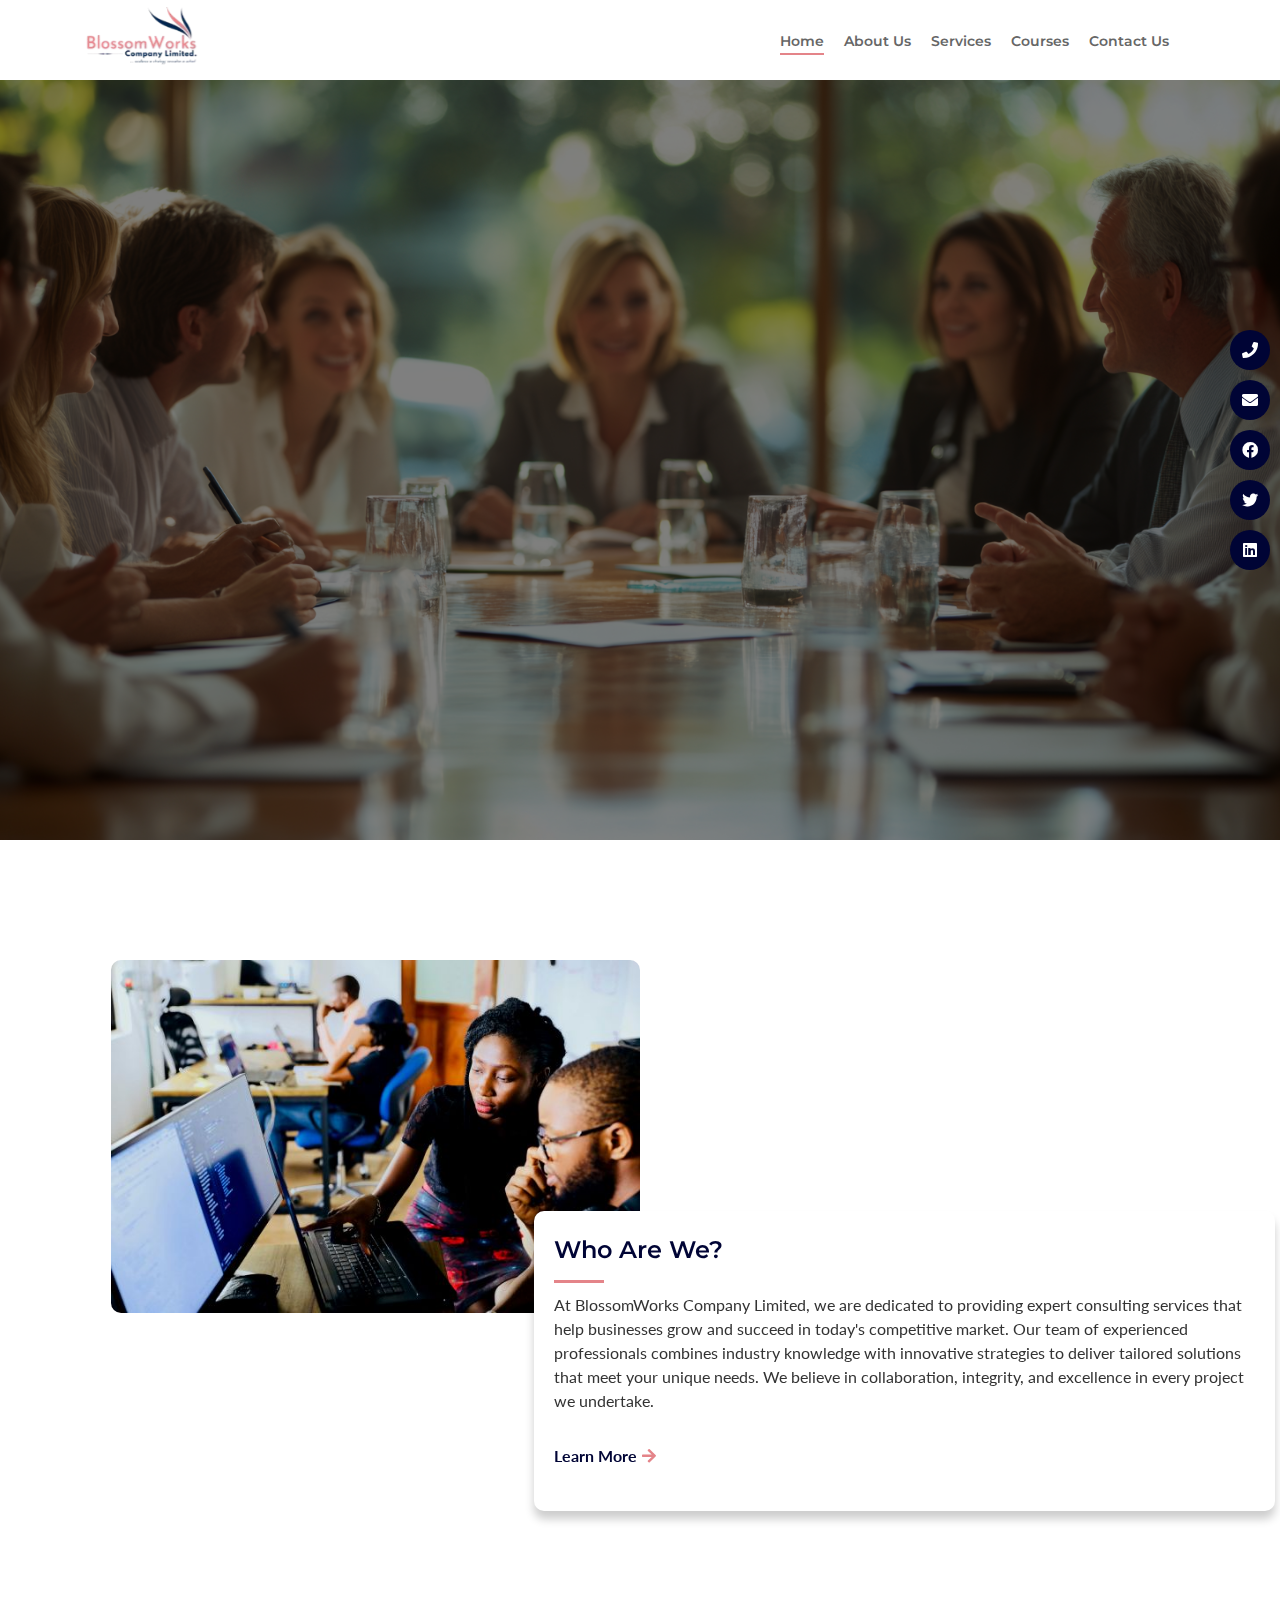
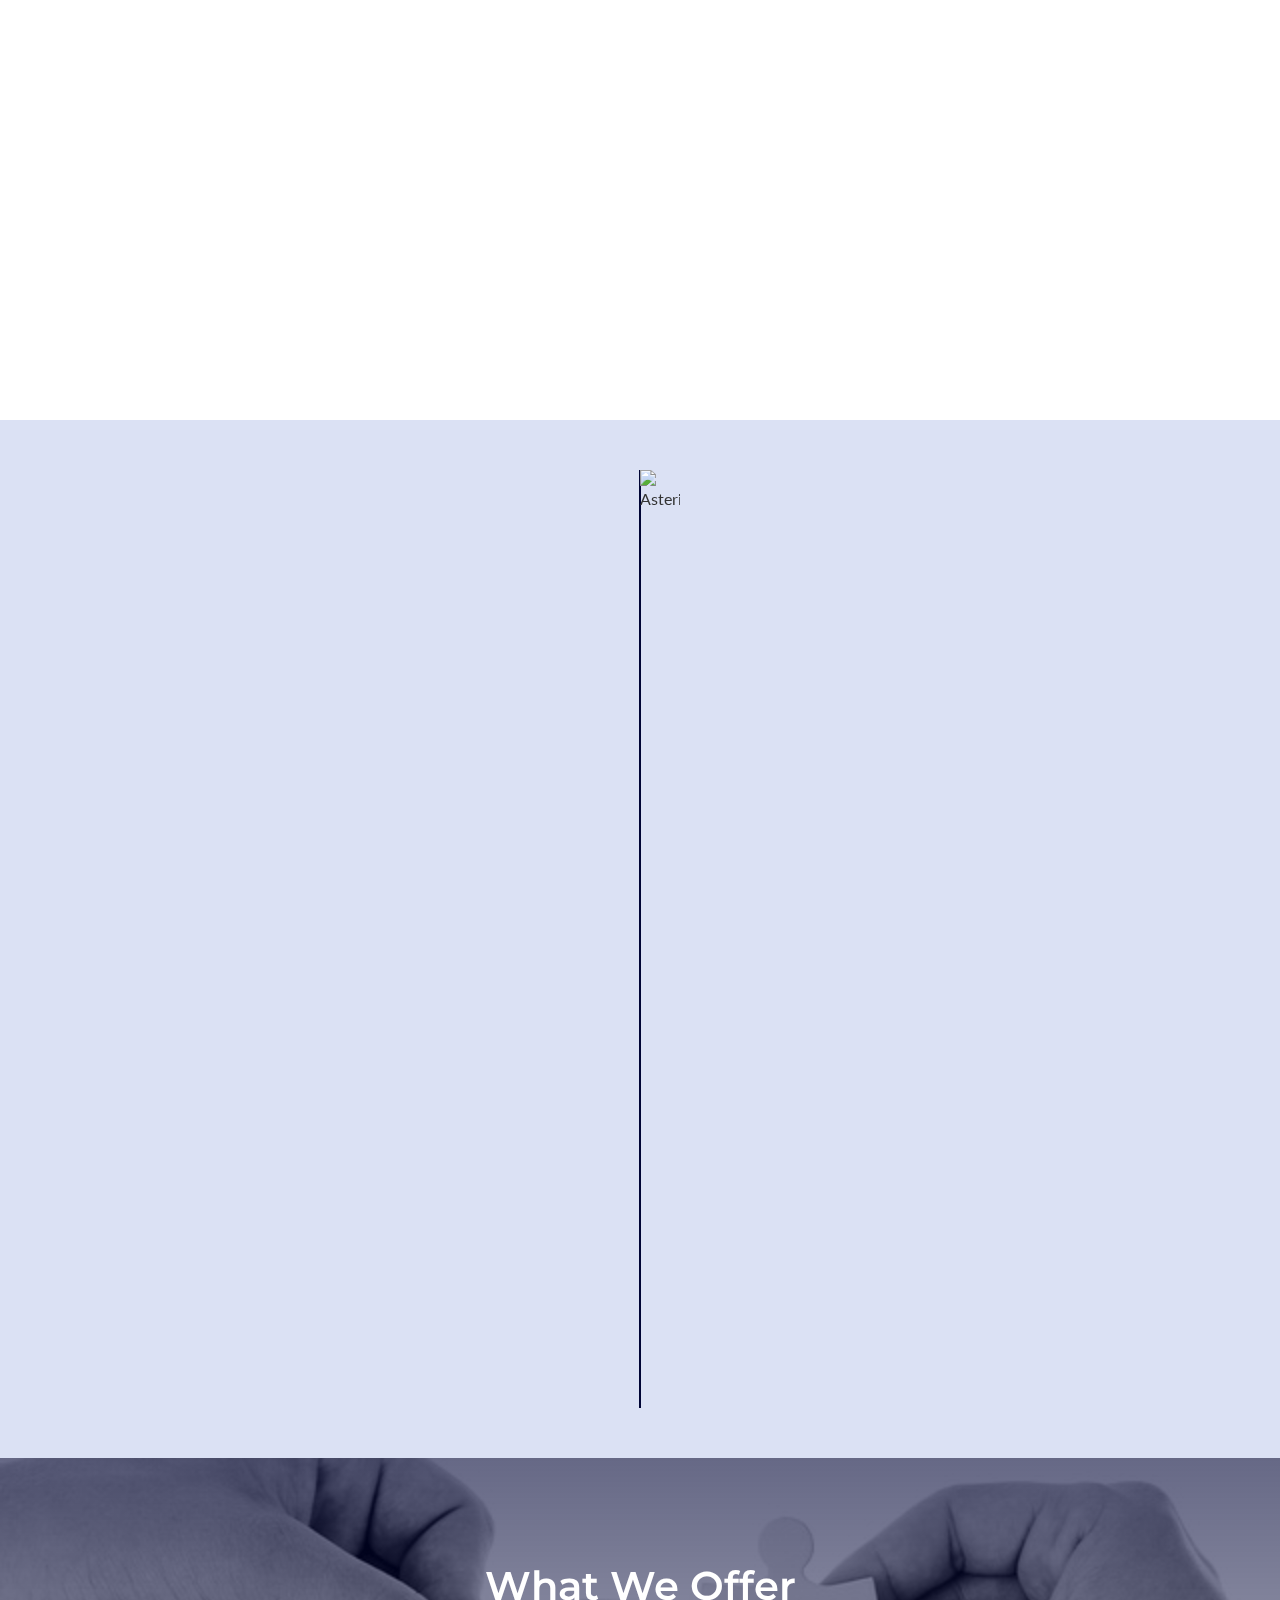
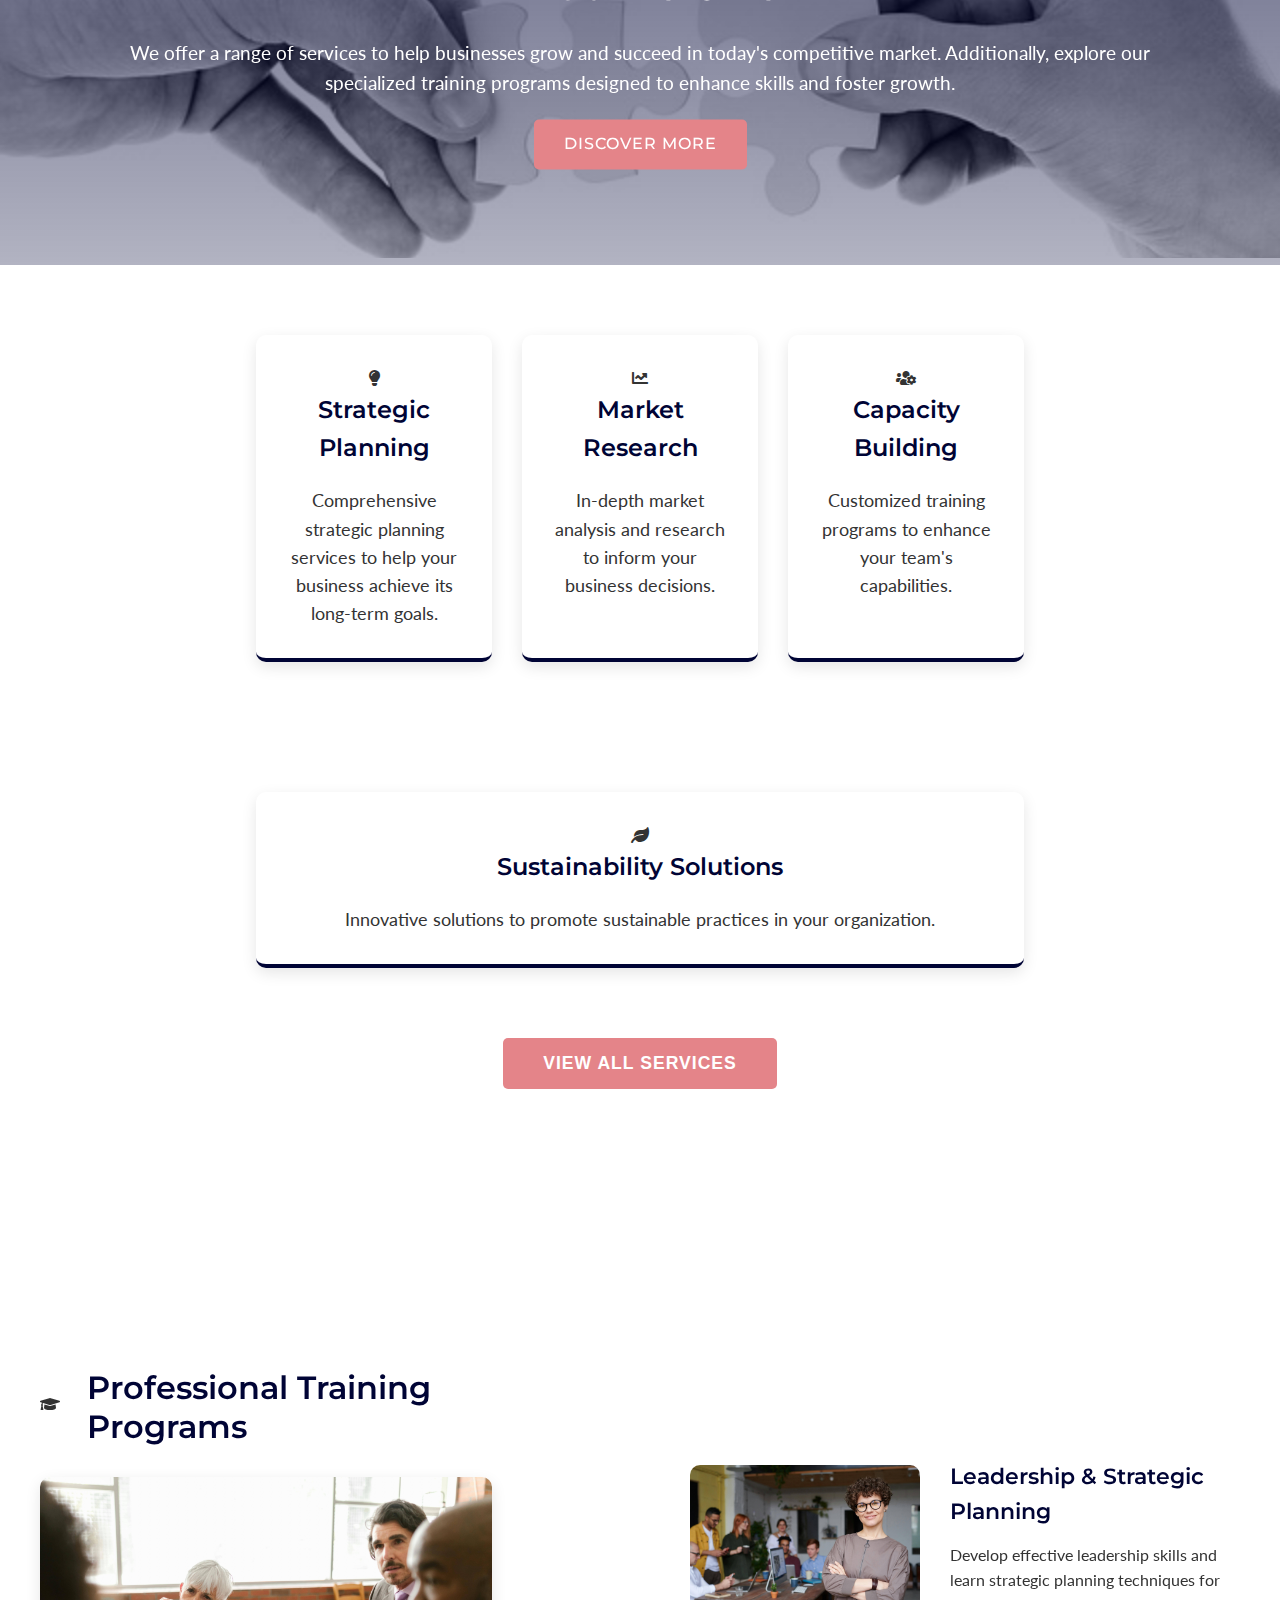
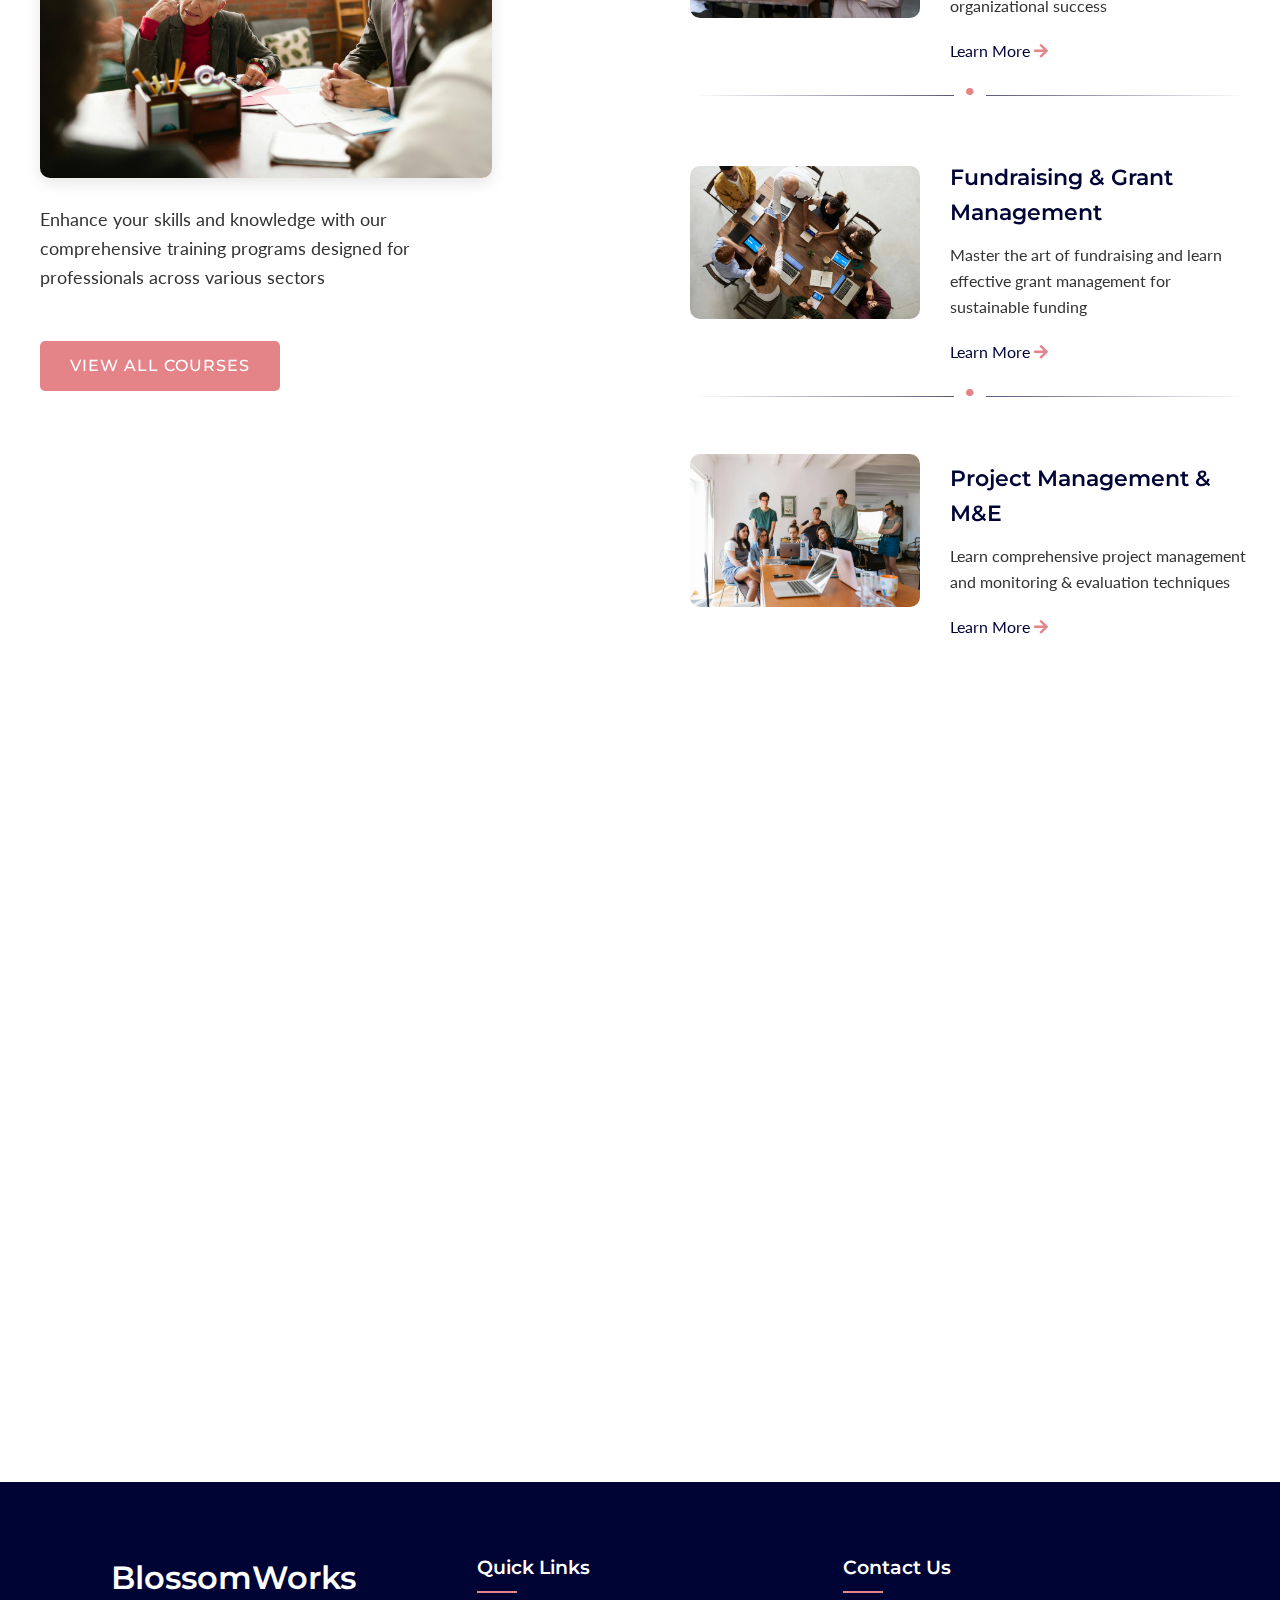
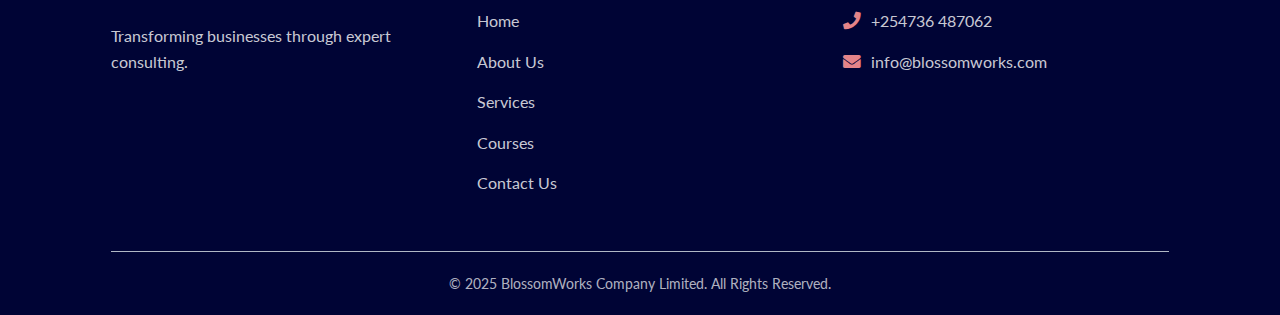
==== index.html @ 7f0e2976 "added favicon" ====
<!DOCTYPE html>
<html lang="en">
<head>
    <meta charset="UTF-8">
    <meta name="viewport" content="width=device-width, initial-scale=1.0">
    <title>BlossomWorks Company Limited - Professional Consulting Services</title>
    <meta name="description" content="BlossomWorks offers expert consulting services to help businesses grow and succeed in today's competitive market.">
    
    <link rel="icon" type="image/png" href="images/favicon.png">

    <!-- Fonts -->
    <link href="https://fonts.googleapis.com/css2?family=Montserrat:wght@300;400;500;600;700&family=Lato:wght@300;400;700&display=swap" rel="stylesheet">
    
    <!-- AOS Animation Library -->
    <link href="https://unpkg.com/aos@2.3.1/dist/aos.css" rel="stylesheet">
    
    <!-- Custom CSS -->
    <link rel="stylesheet" href="css/style.css">
    <link rel="stylesheet" href="css/responsive.css">
    <link rel="stylesheet" href="https://cdnjs.cloudflare.com/ajax/libs/font-awesome/5.15.4/css/all.min.css">
</head>
<body>
    

    <!-- Add this after the top contact bar -->
    <div class="floating-contacts" id="floatingContacts">
        <a href="tel:+254736487062"><i class="fas fa-phone"></i></a>
        <a href="mailto:info@blossomworks.com"><i class="fas fa-envelope"></i></a>
        <a href="#"><i class="fab fa-facebook"></i></a>
        <a href="#"><i class="fab fa-twitter"></i></a>
        <a href="#"><i class="fab fa-linkedin"></i></a>
    </div>

    <!-- Navigation -->
    <nav class="navbar">
        <div class="container">
            <div class="logo">
                <a href="index.html">
                    <img src="blossomworks.png" alt="BlossomWorks Logo">
                </a>
            </div>
            <div class="nav-links" id="navLinks">
                <ul>
                    <li><a href="index.html" class="active">Home</a></li>
                    <li><a href="about.html">About Us</a></li>
                    <li><a href="services.html">Services</a></li>
                    <li><a href="courses.html">Courses</a></li>
                    <li><a href="contact.html">Contact Us</a></li>
                </ul>
                <!-- Mobile Social Links and Contact Info -->
                <div class="mobile-social-links">
                    <h3>Connect With Us</h3>
                    <div class="social-icons">
                        <a href="#"><i class="fab fa-facebook"></i></a>
                        <a href="#"><i class="fab fa-twitter"></i></a>
                        <a href="#"><i class="fab fa-linkedin"></i></a>
                        <a href="tel:+254710358755"><i class="fas fa-phone"></i></a>
                        <a href="mailto:info@blossomworks.com"><i class="fas fa-envelope"></i></a>
                    </div>
                </div>
            </div>
            <div class="hamburger" id="hamburger">
                <div class="bar"></div>
                <div class="bar"></div>
                <div class="bar"></div>
            </div>
        </div>
    </nav>

    <!-- Hero Carousel Section -->
    <section class="hero-carousel">
        <div class="carousel-container">
            <div class="carousel-slide active">
                <div class="slide-content">
                    <h1>Excellence in strategy, Innovation in action!</h1>
                    <p>Doing it right from the word go</p>
                </div>
            </div>
            <div class="carousel-slide">
                <div class="slide-content">
                    <h1>Strategic Planning & Market Research</h1>
                    <p>Comprehensive solutions for your business growth</p>
                </div>
            </div>
            <div class="carousel-slide">
                <div class="slide-content">
                    <h1>Capacity Building & Training</h1>
                    <p>Empowering your team for success</p>
                </div>
            </div>
            <div class="carousel-navigation">
                <button class="prev-btn"><i class="fas fa-chevron-left"></i></button>
                <button class="next-btn"><i class="fas fa-chevron-right"></i></button>
            </div>
        </div>
    </section>

    <section class="about-section">
        <div class="container">
            <div class="about-content">
                <div class="about-image">
                    <img src="/images/aboutus.jpg" alt="About Us">
                </div>
                <div class="about-text">
                    <h2>Who Are We?</h2>
                    <p>
                        At BlossomWorks Company Limited, we are dedicated to providing expert consulting services that help businesses grow and succeed in today's competitive market. Our team of experienced professionals combines industry knowledge with innovative strategies to deliver tailored solutions that meet your unique needs. We believe in collaboration, integrity, and excellence in every project we undertake.
                    </p>
                    <a href="about.html" class="learn-more">Learn More <i class="fas fa-arrow-right"></i></a>
                </div>
            </div>
        </div>
    </section>

    <!-- Mission Statement Section -->
    <section class="mission-statement" data-aos="fade-up">
        <div class="container">
            <div class="statement-content">
                <h2>Our Approach</h2>
                <p>At BlossomWorks Company Limited, we prioritize collaboration, creativity, and excellence in every project. Our team of experts combines industry knowledge with cutting-edge methodologies to deliver strategic and actionable insights. We are committed to upholding the highest standards of professionalism, integrity, and ethical conduct in all our endeavors.</p>
            </div>
        </div>
    </section>

    <!-- Our Approach Section -->
    <section class="approach-section">
        <div class="approach-container">
            <img class="asterisk" src="https://cdn.prod.website-files.com/62d19f82a58657afab15127b/6328d7ccd0dc1724bfb4c5b7_Group%202637.png" alt="Asterisk">
            
            <div class="approach-content">
                <div class="approach-card left" data-aos="fade-up" data-aos-delay="100">
                    <div class="card-icon">
                        <i class="fas fa-lightbulb"></i>
                    </div>
                    <h3>Discover</h3>
                    <p>We begin by understanding your unique challenges and objectives through in-depth analysis.</p>
                </div>
                <div class="line"></div>
                <div class="approach-card right" data-aos="fade-up" data-aos-delay="200">
                    <div class="card-icon">
                        <i class="fas fa-chart-line"></i>
                    </div>
                    <h3>Strategize</h3>
                    <p>Our experts develop customized strategies aligned with your business goals and market position.</p>
                </div>
                <div class="line"></div>
                <div class="approach-card left" data-aos="fade-up" data-aos-delay="300">
                    <div class="card-icon">
                        <i class="fas fa-cogs"></i>
                    </div>
                    <h3>Implement</h3>
                    <p>We work alongside your team to execute solutions with precision and attention to detail.</p>
                </div>
                <div class="line"></div>
                <div class="approach-card right" data-aos="fade-up" data-aos-delay="400">
                    <div class="card-icon">
                        <i class="fas fa-chart-pie"></i>
                    </div>
                    <h3>Measure</h3>
                    <p>Continuous evaluation ensures optimal results and allows for strategic adjustments.</p>
                </div>
            </div>
        </div>
    </section>
    

    
    <!-- Services Section -->
    <section class="services-section">
        <div class="services-hero">
            <img src="/images/services.jpg" alt="Our Services" class="services-bg">
            <div class="services-overlay"></div>
            <div class="container">
                <h2>What We Offer</h2>
                <p>We offer a range of services to help businesses grow and succeed in today's competitive market. Additionally, explore our specialized training programs designed to enhance skills and foster growth.</p>
                <a href="services.html" class="btn btn-primary">Discover More</a>
            </div>
        </div>
        <div class="services-container">
            <div class="services-cards">
                <div class="service-card">
                    <i class="fas fa-lightbulb service-icon-home"></i>
                    <h3>Strategic Planning</h3>
                    <p>Comprehensive strategic planning services to help your business achieve its long-term goals.</p>
                </div>

                <div class="service-card">
                    <i class="fas fa-chart-line service-icon-home"></i>
                    <h3>Market Research</h3>
                    <p>In-depth market analysis and research to inform your business decisions.</p>
                </div>

                <div class="service-card">
                    <i class="fas fa-users-cog service-icon-home"></i>
                    <h3>Capacity Building</h3>
                    <p>Customized training programs to enhance your team's capabilities.</p>
                </div>

                <div class="service-card">
                    <i class="fas fa-leaf service-icon-home"></i>
                    <h3>Sustainability Solutions</h3>
                    <p>Innovative solutions to promote sustainable practices in your organization.</p>
                </div>
            </div>
            <div class="text-center">
                <a href="services.html"><button>View All Services</button></a>
            </div>
        </div>
    </section>

    <!-- Professional Training Programs Section -->
    <section class="training-programs-section">
        <div class="training-programs-grid">
            <div class="training-programs-content">
                <div class="training-programs-text">
                    <div class="header-with-icon">
                        <i class="fas fa-graduation-cap section-icon"></i>
                        <h2>Professional Training Programs</h2>
                    </div>
                    <img src="/images/programs.jpg" alt="Professional Training Programs">
                    <p>Enhance your skills and knowledge with our comprehensive training programs designed for professionals across various sectors</p>
                    <a href="courses.html" class="btn btn-primary">View All Courses</a>
                </div>
                <div class="training-programs-cards">
                    <div class="training-programs-card">
                        <img src="images/leadership.jpg" alt="Leadership & Strategic Planning">
                        <div class="training-programs-text-content">
                            <h3>Leadership & Strategic Planning</h3>
                            <p>Develop effective leadership skills and learn strategic planning techniques for organizational success</p>
                            <a href="courses.html#leadership">Learn More <i class="fas fa-arrow-right"></i></a>
                        </div>
                    </div>
                    <div class="training-programs-card">
                        <img src="images/fundraising.jpg" alt="Fundraising & Grant Management">
                        <div class="training-programs-text-content">
                        <h3>Fundraising & Grant Management</h3>
                        <p>Master the art of fundraising and learn effective grant management for sustainable funding</p>
                        <a href="courses.html#business">Learn More <i class="fas fa-arrow-right"></i></a>
                        </div>      
                    </div>
                    <div class="training-programs-card">
                        <img src="images/project.jpg" alt="Project Management & M&E">
                        <div class="training-programs-text-content">
                        <h3>Project Management & M&E</h3>
                        <p>Learn comprehensive project management and monitoring & evaluation techniques</p>
                        <a href="courses.html#business">Learn More <i class="fas fa-arrow-right"></i></a>
                        </div>
                    </div>
                </div>
            </div>
        </div>
    </section>

    <!-- Clientele Section -->
    <section class="clientele" data-aos="fade-up">
        <div class="container">
            <div class="section-header">
                <div class="header-with-icon">
                    <i class="fas fa-heart section-icon"></i>
                    <h2>Our Clientele</h2>
                </div>
                <p>Our diverse clientele includes businesses, government agencies, nonprofit organizations, startups, and international partners across sectors such as technology, finance, healthcare, education, and environmental sustainability. We have a proven track record of delivering results and driving positive change for our clients.</p>
            </div>
        </div>
    </section>

    <!-- CTA Section -->
    <section class="cta" data-aos="fade-up">
        <div class="container">
            <h2>Ready to Transform Your Business?</h2>
            <p>Schedule a consultation with our experts today.</p>
            <a href="contact.html" class="btn btn-primary">Contact Us</a>
        </div>
    </section>

    <!-- Footer -->
    <footer>
        <div class="container">
            <div class="footer-content">
                <div class="footer-logo">
                    <h2>BlossomWorks</h2>
                    <p>Transforming businesses through expert consulting.</p>
                </div>
                <div class="footer-links">
                    <h3>Quick Links</h3>
                    <ul>
                        <li><a href="index.html">Home</a></li>
                        <li><a href="about.html">About Us</a></li>
                        <li><a href="services.html">Services</a></li>
                        <li><a href="courses.html">Courses</a></li>
                        <li><a href="contact.html">Contact Us</a></li>
                    </ul>
                </div>
                <div class="footer-contact">
                    <h3>Contact Us</h3>
                   
                    <p><i class="fas fa-phone"></i> +254736 487062</p>
                    <p><i class="fas fa-envelope"></i> info@blossomworks.com</p>
                </div>
            </div>
            <div class="footer-bottom">
                <p>&copy; 2025 BlossomWorks Company Limited. All Rights Reserved.</p>
            </div>
        </div>
    </footer>

    <!-- Back to Top Button -->
    <button id="backToTop" class="back-to-top">
        <i class="fas fa-arrow-up"></i>
    </button>

    <!-- Font Awesome for icons -->
    <script src="https://kit.fontawesome.com/a076d05399.js" crossorigin="anonymous"></script>
    
    <!-- AOS Animation Library -->
    <script src="https://unpkg.com/aos@2.3.1/dist/aos.js"></script>
    
    <!-- React and ReactDOM (development versions) -->
    <script src="https://unpkg.com/react@17/umd/react.development.js" crossorigin></script>
    <script src="https://unpkg.com/react-dom@17/umd/react-dom.development.js" crossorigin></script>
    
    <!-- Custom JS -->
    <script src="js/main.js"></script>
</body>
</html>
---- css/style.css ----
/* Base Styles and Variables */
@import "tailwindcss";

:root {
    --primary-color: #e48489; /* Soft red/pink */
    --secondary-color: #000435; /* Deep navy blue */
    --accent-color: #5a70c4; /* Medium blue accent color */
    --light-accent: #dbe1f4; /* Light blue accent */
    --soft-pink: #f4c2c2; /* Soft pink */
    --neutral-gray: #b0b8c5; /* Neutral gray-blue */
    --light-color: #ffffff;
    --dark-color: #333333;
    --gray-color: #f4f4f4;
    --font-primary: 'Montserrat', sans-serif;
    --font-secondary: 'Lato', sans-serif;
}

* {
    margin: 0;
    padding: 0;
    box-sizing: border-box;
}

body {
    font-family: var(--font-secondary);
    line-height: 1.6;
    color: var(--dark-color);
    background-color: var(--light-color);
}

.container {
    width: 85%;
    max-width: 1200px;
    margin: 0 auto;
    padding: 0 15px;
}

h1, h2, h3, h4, h5, h6 {
    font-family: var(--font-primary);
    font-weight: 600;
    margin-bottom: 15px;
    color: var(--secondary-color);
}

p {
    margin-bottom: 15px;
}

a {
    text-decoration: none;
    color: var(--secondary-color);
    transition: all 0.3s ease;
}

a:hover {
    color: var(--primary-color);
}

.btn {
    display: inline-block;
    padding: 12px 30px;
    border-radius: 5px;
    font-family: var(--font-primary);
    font-weight: 500;
    text-transform: uppercase;
    letter-spacing: 1px;
    transition: all 0.3s ease;
    cursor: pointer;
    border: none;
}

.btn-primary {
    background-color: var(--primary-color);
    color: var(--light-color);
}

.btn-primary:hover {
    background-color: var(--accent-color);
    color: var(--light-color);
}

.section-header {
    text-align: center;
    margin-bottom: 50px;
}

.section-header h2 {
    font-size: 2.5rem;
    position: relative;
    padding-bottom: 15px;
}

.section-header h2::after {
    content: '';
    position: absolute;
    bottom: 0;
    left: 50%;
    transform: translateX(-50%);
    width: 80px;
    height: 3px;
    background-color: var(--primary-color);
}

.section-header p {
    font-size: 1.1rem;
    color: #666;
}

/* Section Header with Icon */
.header-with-icon {
    display: flex;
    align-items: center;
    justify-content: center;
    margin-bottom: 15px;
}

.section-icon {
    width: 40px;
    height: 40px;
    margin-right: 15px;
}

.header-with-icon h2 {
    margin-bottom: 0;
}

/* Top Contact Bar */
.top-contact-bar {
    background-color: var(--primary-color);
    padding: 10px 0;
    position: fixed;
    width: 100%;
    top: 0;
    z-index: 1001;
    transition: transform 0.3s ease;
}

.top-contact-bar.hidden {
    transform: translateY(-100%);
}

.top-contact-bar .container {
    display: flex;
    justify-content: flex-start;
}

.contact-info {
    display: flex;
    gap: 20px;
}

.contact-info a {
    color: var(--light-color);
    font-size: 0.9rem;
    display: flex;
    align-items: center;
    gap: 5px;
}

.contact-info a:hover {
    color: var(--secondary-color);
}

/* Navigation */
.navbar {
    position: fixed;
    top: 0; /* Ensure it is at the very top */
    left: 0;
    width: 100%;
    height: 80px; /* Adjust height as needed */
    background-color: var(--light-color); /* Set background to white */
    transition: all 0.3s ease;
    z-index: 1000;
}

.navbar .container {
    display: flex;
    justify-content: space-between;
    align-items: center;
    height: 100%;
}

.logo {
    margin-left: -15px;
    position: relative;
}

.logo img {
    height: 110px;
    width: auto;
    position: absolute;
    top: -50px; /* Adjust this value to position the logo vertically */
    left: -60px;
}

.nav-links ul {
    display: flex;
    list-style: none;
}

.nav-links ul li {
    margin-left: 20px;
}

.nav-links ul li a {
    color: rgba(102, 102, 102);
    font-family: var(--font-primary);
    font-weight: 600; /* Made slightly bolder for better visibility */
    position: relative;
    font-size: 0.9rem;
}

.nav-links ul li a:hover {
    color: var(--secondary-color);
}

.nav-links ul li a::after {
    content: '';
    position: absolute;
    bottom: -5px;
    left: 0;
    width: 0;
    height: 2px;
    background-color: var(--primary-color);
    transition: width 0.3s ease;
    color: var(--secondary-color);
}

.nav-links ul li a:hover::after,
.nav-links ul li a.active::after {
    width: 100%;
    color: var(--secondary-color);
    
}

/* Hamburger Menu - Complete Fix */
.hamburger {
    display: none;
    cursor: pointer;
    z-index: 1002;
    width: 30px;
    height: 22px;
    position: relative;
    background: transparent;
    border: none;
    outline: none;
}

@media screen and (max-width: 768px) {
    .hamburger {
        display: block;
        margin-right: 10px;
    }
    
    .hamburger .bar {
        display: block;
        width: 30px;
        height: 3px;
        background-color: var(--light-color);
        margin: 6px 0;
        transition: 0.4s;
    }
    
    /* Active state for hamburger */
    .hamburger.active .bar:nth-child(1) {
        transform: rotate(-45deg) translate(-5px, 6px);
    }
    
    .hamburger.active .bar:nth-child(2) {
        opacity: 0;
    }
    
    .hamburger.active .bar:nth-child(3) {
        transform: rotate(45deg) translate(-5px, -6px);
    }
    
    /* Navigation styles for mobile */
    .nav-links {
        position: fixed;
        top: 0;
        right: -100%;
        width: 80%;
        height: 100vh;
        background-color: var(--secondary-color);
        transition: 0.4s ease-in-out;
        z-index: 1001;
        padding: 80px 20px 20px;
        overflow-y: auto;
    }
    
    .nav-links.active {
        right: 0;
    }
}

/* Hero Section */
.hero {
    height: 100vh;
    background: linear-gradient(rgba(0, 4, 53, 0.8), rgba(0, 4, 53, 0.8)), url('../images/hero-bg.jpg') no-repeat center center/cover;
    display: flex;
    align-items: center;
    text-align: center;
    color: var(--light-color);
    margin-top: 56px;
}

.hero-content {
    max-width: 800px;
    margin: 0 auto;
}

.hero-content h1 {
    font-size: 3.5rem;
    margin-bottom: 20px;
    color: var(--light-color);
}

.hero-content p {
    font-size: 1.2rem;
    margin-bottom: 30px;
}

/* Hero Carousel */
.hero-carousel {
    position: relative;
    height: 800px; /* Or any specific height you prefer */
    overflow: hidden;
    margin-top: 40px;
}

.carousel-container {
    height: 100%;
    position: relative;
}

.carousel-slide {
    position: absolute;
    top: 0;
    left: 0;
    width: 100%;
    height: 100%;
    opacity: 0;
    transition: opacity 1s ease-in-out; /* Smoother fade transition */
    background-size: cover;
    background-position: center;
    display: flex;
    align-items: center;
    justify-content: center;
}

/* Add overlay */
.carousel-slide::before {
    content: '';
    position: absolute;
    top: 0;
    left: 0;
    width: 100%;
    height: 100%;
    background-color: rgba(0, 0, 0, 0.5); /* Adjust opacity here (0.3 = 30% opacity) */
    z-index: 1;
}

.carousel-slide.active {
    opacity: 1;
}

.carousel-slide:nth-child(1) {
    background-image: url('../images/hero1.jpg');
}

.carousel-slide:nth-child(2) {
    background-image: url('../images/hero2.jpg');
}

.carousel-slide:nth-child(3) {
    background-image: url('../images/hero3.jpeg');
}

/* Ensure content stays above overlay */
.slide-content {
    position: relative;
    z-index: 2;
    text-align: center;
    color: var(--light-color);
    padding: 0 20px;
    max-width: 800px;
}

/* Text animations */
@keyframes slideFromLeft {
    0% {
        opacity: 0;
        transform: translateX(-100px);
    }
    100% {
        opacity: 1;
        transform: translateX(0);
    }
}

@keyframes slideFromRight {
    0% {
        opacity: 0;
        transform: translateX(100px);
    }
    100% {
        opacity: 1;
        transform: translateX(0);
    }
}

.slide-content h1 {
    font-size: 3.5rem;
    margin-bottom: 20px;
    color: var(--light-color);
    opacity: 0;
    animation: slideFromLeft 0.8s ease-out forwards;
    animation-delay: 0.3s;
}

.slide-content p {
    font-size: 1.2rem;
    margin-bottom: 30px;
    opacity: 0;
    animation: slideFromRight 0.8s ease-out forwards;
    animation-delay: 0.5s;
}

/* Reset animations when slide changes */
.carousel-slide:not(.active) .slide-content h1,
.carousel-slide:not(.active) .slide-content p {
    animation: none;
    opacity: 0;
}

/* Restart animations when slide becomes active */
.carousel-slide.active .slide-content h1 {
    animation-name: slideFromLeft;
}

.carousel-slide.active .slide-content p {
    animation-name: slideFromRight;
}

/* Hero Carousel Navigation */
.carousel-navigation {
    position: absolute;
    top: 50%; /* Center vertically */
    left: 0; /* Position on the left */
    right: 0; /* Position on the right */
    display: flex;
    justify-content: space-between; /* Space arrows to the sides */
    align-items: center;
    opacity: 0; /* Hide arrows by default */
    transition: opacity 0.3s ease; /* Smooth transition */
    z-index: 10; /* Ensure arrows are above other content */
}

/* Show arrows on hover */
.hero-carousel:hover .carousel-navigation {
    opacity: 1; /* Show arrows when hovering over the carousel */
}

.carousel-dots {
    display: flex;
    gap: 10px;
}

.dot {
    width: 12px;
    height: 12px;
    border-radius: 50%;
    background-color: rgba(255, 255, 255, 0.5);
    cursor: pointer;
    transition: background-color 0.3s ease;
}

.dot.active {
    background-color: var(--primary-color);
}

.prev-btn, .next-btn {
    background: none;
    border: none;
    color: var(--light-color);
    font-size: 2rem; /* Adjust size as needed */
    cursor: pointer;
    padding: 10px;
}

/* Optional: Add some styling for the arrows */
.prev-btn:hover, .next-btn:hover {
    color: var(--primary-color); /* Change color on hover */
}

/* Clientele Section */
.clientele {
    padding: 50px 0; /* Keep padding for spacing */
    background-color: var(--neutral-gray); /* Light gray background */
    color: var(--dark-color);
    margin-top: 40px; /* Space above the section */
    min-height: 400px; /* Set a minimum height */
    text-align: center; /* Center text */
}

.section-header {
    text-align: center;
    margin-bottom: 30px;
}

.section-header h2 {
    color: var(--secondary-color); /* Heading color */
    font-size: 2.5rem; /* Adjust heading size */
}

.clientele-logos {
    display: flex;
    flex-wrap: wrap; /* Allow logos to wrap */
    justify-content: center; /* Center logos */
    gap: 20px; /* Space between logos */
}

.client-logo {
    max-width: 150px; /* Set a max width for logos */
    height: auto; /* Maintain aspect ratio */
    transition: transform 0.3s ease; /* Add hover effect */
}

.client-logo:hover {
    transform: scale(1.1); /* Slightly enlarge on hover */
}

/* Testimonials Section */
.testimonials {
    padding: 100px 0;
    background-color: var(--gray-color);
}

.testimonial {
    background-color: var(--light-color);
    border-radius: 10px;
    padding: 30px;
    box-shadow: 0 5px 15px rgba(0, 0, 0, 0.1);
    max-width: 800px;
    margin: 0 auto;
}

.testimonial-content {
    font-style: italic;
    font-size: 1.1rem;
    margin-bottom: 20px;
}

.testimonial-author h4 {
    margin-bottom: 5px;
}

.testimonial-author p {
    color: #666;
}

/* CTA Section */
.cta {
    padding: 80px 0;
    background-color: var(--light-color);
    color: var(--light-color);
    text-align: center;
    margin-top: -80px;
}

.cta h2 {
    color: var(--secondary-color);
    font-size: 2.5rem;
    margin-bottom: 20px;
}

.cta p {
    font-size: 1.2rem;
    margin-bottom: 30px;
    color: rgba(102, 102, 102);
}

/* Footer */
footer {
    background-color: var(--secondary-color);
    color: var(--light-color);
    padding: 70px 0 0;
    position: relative;
}

.footer-content {
    display: grid;
    grid-template-columns: repeat(3, 1fr);
    gap: 40px;
    margin-bottom: 40px;
}

.footer-logo h2 {
    color: var(--light-color);
    font-size: 2rem;
    margin-bottom: 20px;
}

.footer-logo p {
    color: rgba(255, 255, 255, 0.8);
    font-size: 1rem;
    line-height: 1.6;
}

.footer-links h3, 
.footer-contact h3 {
    color: var(--light-color);
    font-size: 1.2rem;
    margin-bottom: 25px;
    position: relative;
}

.footer-links h3::after, 
.footer-contact h3::after {
    content: '';
    position: absolute;
    bottom: -10px;
    left: 0;
    width: 40px;
    height: 2px;
    background-color: var(--primary-color);
}

.footer-links ul {
    list-style: none;
}

.footer-links ul li {
    margin-bottom: 15px;
}

.footer-links ul li a {
    color: rgba(255, 255, 255, 0.8);
    transition: all 0.3s ease;
}

.footer-links ul li a:hover {
    color: var(--primary-color);
    padding-left: 5px;
}

.footer-contact p {
    color: rgba(255, 255, 255, 0.8);
    margin-bottom: 15px;
    display: flex;
    align-items: center;
    gap: 10px;
}

.footer-contact p i {
    color: var(--primary-color);
    font-size: 1.1rem;
}

.footer-bottom {
    border-top: 1px solid var(--neutral-gray);
    padding: 20px 0;
    text-align: center;
}

.footer-bottom p {
    color: rgba(255, 255, 255, 0.7);
    margin: 0;
    font-size: 0.9rem;
}

/* Responsive Footer */
@media (max-width: 992px) {
    .footer-content {
        grid-template-columns: repeat(2, 1fr);
    }
    
    .footer-logo {
        grid-column: 1 / -1;
        text-align: center;
    }
    
    .footer-logo h2::after {
        left: 50%;
        transform: translateX(-50%);
    }
}

@media (max-width: 768px) {
    .footer-content {
        grid-template-columns: 1fr;
        text-align: center;
    }
    
    .footer-links h3::after, 
    .footer-contact h3::after {
        left: 50%;
        transform: translateX(-50%);
    }
    
    .footer-contact p {
        justify-content: center;
    }
}

/* Back to Top Button - Improved for Mobile */
.back-to-top {
    position: fixed;
    bottom: 30px;
    right: 30px;
    width: 50px;
    height: 50px;
    background-color: var(--primary-color);
    color: var(--light-color);
    border: none;
    border-radius: 50%;
    cursor: pointer;
    display: none;
    align-items: center;
    justify-content: center;
    font-size: 20px;
    z-index: 1000;
    box-shadow: 0 2px 10px rgba(0, 0, 0, 0.2);
    transition: all 0.3s ease;
}

.back-to-top.show {
    display: flex;
}

.back-to-top:hover {
    background-color: var(--secondary-color);
    transform: translateY(-3px);
}

/* Mobile-specific adjustments */
@media (max-width: 768px) {
    .back-to-top {
        width: 40px;
        height: 40px;
        bottom: 20px;
        right: 20px;
        font-size: 16px;
    }
}

/* Mission & Vision Cards Section */
.mission-vision-cards {
    background-color: var(--light-color);
    padding: 80px 0;
    color: var(--light-color);
    margin-top: -300px;
}

.cards-container {
    display: flex;
    flex-wrap: wrap;
    justify-content: center;
    gap: 100px;
}

.vision-card, .mission-card {
    background-color: var(--light-color);
    border-radius: 15px;
    padding: 30px;
    box-shadow: 0 10px 30px rgba(0, 0, 0, 0.2);
    backdrop-filter: blur(5px);
    width: 100%;
    max-width: 500px;
    transition: transform 0.1s ease, box-shadow 0.1s ease;
    border-left: 5px solid var(--accent-color);
}

.vision-card:hover, .mission-card:hover {
    transform: translateY(-10px);
    box-shadow: 0 15px 40px rgba(0, 0, 0, 0.3);
}

.card-header {
    display: flex;
    align-items: center;
    justify-content: center;
    margin-bottom: 20px;
}

.card-header .icon-box {
    background-color: var(--primary-color);
    width: 60px;
    height: 60px;
    border-radius: 50%;
    display: flex;
    align-items: center;
    justify-content: center;
    margin-right: 20px;
}

.card-header .icon-box i {
    font-size: 24px;
    color: var(--light-color);
}

.card-header h2 {
    color: var(--secondary-color);
    margin: 0;
    font-size: 1.8rem;
}

.card-body {
    text-align: center;
    font-size: 1.1rem;
    line-height: 1.7;
    color: var(--dark-color);
}

/* Responsive adjustments for mission-vision cards */
@media (max-width: 768px) {
    .cards-container {
        flex-direction: column;
        align-items: center;
    }
    
    .vision-card, .mission-card {
        max-width: 100%;
    }
}

/* About Section */
.about-section {
    position: relative; /* Position relative for absolute positioning of text */
    padding: 50px 0; /* Add padding for spacing */
    height: 800px;
}

.about-content {
    display: flex; /* Use flexbox for layout */
    align-items: center; /* Center items vertically */
    position: relative; /* Position relative for child elements */
    margin-top: 70px;
}

.about-image {
    flex: 1; /* Allow the image to take up space */
    position: relative; /* Position relative for the image */
}

.about-image img {
    width: 50%; /* Make the image smaller */
    border-radius: 10px; /* Optional: Add border radius */
}

.about-text {
    position: absolute; /* Position absolute to overlap the image */
    top: 70%; /* Adjust as needed */
    left: 40%; /* Adjust as needed */
    background-color: rgba(255, 255, 255);
    padding: 20px; /* Add padding */
    border-radius: 10px; /* Rounded corners */
    box-shadow: 0 8px 10px rgba(0, 0, 0, 0.2); /* Add shadow for depth */
    z-index: 10; /* Ensure it appears above the image */
    width: 70%; /* Make the text card larger */
    height: 300px;
}

.about-text h2 {
    color: var(--secondary-color); /* Heading color */
    margin-bottom: 10px; /* Space below the heading */
    position: relative; /* Position relative for the pseudo-element */
}

.about-text h2::after {
    content: ''; /* Create an empty content for the line */
    display: block; /* Make it a block element */
    width: 50px; /* Set the width of the line */
    height: 3px; /* Set the height of the line */
    background-color: var(--primary-color); /* Use the primary color */
    margin-top: 10px; /* Space between the heading and the line */
    left: 0; /* Align to the left */
}

.about-text p {
    color: var(--dark-color); /* Text color */
    font-size: 16px; /* Adjust font size */
    line-height: 1.5; /* Line height for readability */
}

.learn-more {
    display: inline-flex; /* Use flexbox for alignment */
    align-items: center; /* Center items vertically */
    color: var(--secondary-color); /* Use primary color for the text */
    font-weight: bold; /* Make the text bold */
    margin-top: 15px; /* Space above the link */
}

.learn-more i {
    margin-left: 5px; /* Space between text and icon */
    transition: transform 0.3s ease; /* Add transition for hover effect */
    color: var(--primary-color);
}

.learn-more:hover i {
    transform: translateX(5px); /* Move the arrow slightly on hover */
}

/* Services Overview */
.services-overview {
    padding: 100px 0;
    background-color: var(--light-color);
}

.services-grid {
    display: grid;
    grid-template-columns: repeat(2, 1fr);
    gap: 30px;
    margin-top: 40px;
}

.service-item {
    background-color: var(--light-color);
    border-radius: 10px;
    padding: 40px;
    text-align: center;
    box-shadow: 0 5px 15px rgba(0, 0, 0, 0.1);
    transition: transform 0.3s ease, box-shadow 0.3s ease !important;
}

.service-item:hover {
    transform: translateY(-10px);
    box-shadow: 0 15px 30px rgba(0, 0, 0, 0.15);
}

.service-icon {
    width: 80px;
    height: 80px;
    background-color: rgba(228, 132, 137, 0.1);
    border-radius: 50%;
    display: flex;
    align-items: center;
    justify-content: center;
    margin: 0 auto 25px;
}

.service-icon i {
    font-size: 36px;
    color: var(--accent-color);
}

.service-content h2 {
    font-size: 1.8rem;
    margin-bottom: 20px;
    color: var(--secondary-color);
}

.service-content p {
    color: #666;
    font-size: 1.1rem;
    line-height: 1.7;
}

/* Floating Contact Icons */
.floating-contacts {
    position: fixed;
    right: 0;
    top: 50%;
    transform: translateY(-50%);
    display: flex;
    flex-direction: column;
    gap: 10px;
    padding: 10px;
    z-index: 1002;
}

.floating-contacts a {
    display: flex;
    align-items: center;
    justify-content: center;
    width: 40px;
    height: 40px;
    background-color: var(--secondary-color); /* Background color */
    color: var(--light-color); /* Icon color */
    border-radius: 50%;
    transition: all 0.3s ease;
    position: relative; /* Position relative for tooltip */
}

.floating-contacts a:hover {
    background-color: var(--accent-color); /* Change background on hover */
    color: var(--light-color); /* Ensure icon color remains visible */
}

.tooltip {
    display: none; /* Hide by default */
    position: absolute;
    bottom: 50px; /* Position above the icon */
    right: 50%; /* Center it */
    transform: translateX(50%);
    background-color: var(--dark-color);
    color: var(--light-color);
    padding: 5px 10px;
    border-radius: 5px;
    font-size: 0.8rem;
    white-space: nowrap; /* Prevent text wrapping */
    z-index: 1003; /* Ensure it appears above other elements */
}

.floating-contacts a:hover .tooltip {
    display: block; /* Show tooltip on hover */
}

/* Mobile Navigation Styles */
@media screen and (max-width: 768px) {
    .floating-contacts {
        display: none; /* Hide floating icons on mobile */
    }
    
    .contact-info {
        width: 100%;
        justify-content: center;
    }
}

/* New styles for the approach section */
.approach {
    background-color: rgba(90, 112, 196, 0.05); /* Light version of accent color */
    padding: 80px 0; /* Adjust padding as needed */
}

.approach .section-header h2 {
    color: var(--secondary-color); /* Set title color to blue */
}

.approach-cards {
    display: grid;
    grid-template-columns: repeat(auto-fit, minmax(250px, 1fr));
    gap: 30px;
    margin-top: -50px;
    margin-bottom: 50px;
    position: relative;
    z-index: 2;
}

.approach-card {
    padding: 20px;
    border-radius: 10px;
    text-align: center;
    max-width: 500px;
    transition: transform 0.3s ease; /* Add transition for hover effect */
}

.approach-card:hover {
    transform: scale(1.05); /* Slightly enlarge on hover */
}

.line {
    width: 2px;
    height: 100%; /* Adjust height to fill the section */
    background-color: #000435; /* Navy blue from your color palette */
    margin: 0 20px; /* Add margin to space it from the cards */
}

.card-icon {
    font-size: 30px;
    color: #e48489; /* Adjust based on your theme */
    margin-bottom: 10px;
}

.left {
    justify-self: end;
}

.right {
    justify-self: start;
}

/* Services Section */
.services-section {
    padding: 0;
}

.services-hero {
    position: relative;
    width: 100%;
    min-height: 400px;
}

.services-bg {
    width: 100%;
    height: 400px;
    object-fit: cover;
}

.services-overlay {
    position: absolute;
    top: 0;
    left: 0;
    width: 100%;
    height: 100%;
    background: linear-gradient(rgba(0, 4, 53, 0.6), rgba(0, 4, 53, 0.3));
    z-index: 2;
}

.services-section .container {
    position: absolute;
    top: 50%;
    left: 50%;
    transform: translate(-50%, -50%);
    z-index: 3;
    text-align: center;
}

.services-section h2 {
    margin: 0;
    font-size: 2.5rem;
    color: var(--light-color);
}

.services-section p {
    margin: 20px 0;
    font-size: 1.2rem;
    color: var(--light-color);
}

/* Services Cards */
.services-cards {
    display: flex;
    flex-wrap: wrap;
    gap: 30px;
    width: 60%;
    margin: 20px auto;
}

.service-card {
    background: var(--light-color);
    border-radius: 10px;
    padding: 30px;
    text-align: center;
    box-shadow: 0 5px 15px rgba(0, 0, 0, 0.1);
    transition: transform 0.3s ease;
    flex: 1 1 calc(25% - 30px);
    position: relative;
    border-bottom: 4px solid var(--secondary-color);
    margin-top: 50px;
    margin-bottom: 50px;
}

.service-card:hover {
    transform: translateY(-10px);
    box-shadow: 0 15px 30px rgba(0, 0, 0, 0.2);
}

.service-icon {
    font-size: 2rem;
    color: var(--primary-color);
    margin-bottom: 15px;
}

.service-card h3 {
    color: var(--secondary-color);
    font-size: 1.5rem;
    margin-bottom: 15px;
}

.service-card p {
    color: var(--dark-color);
    font-size: 1.1rem;
    line-height: 1.6;
    margin-bottom: 0;
}

/* View All Services button styles */
.text-center {
    text-align: center;
    margin-top: 10px;
    margin-bottom: 60px;
}

.text-center button {
    background-color: var(--primary-color);
    color: var(--light-color);
    padding: 15px 40px;
    border: none;
    border-radius: 5px;
    font-size: 1.1rem;
    font-weight: 600;
    cursor: pointer;
    transition: all 0.3s ease;
    text-transform: uppercase;
    letter-spacing: 1px;
}

.text-center button:hover {
    background-color: var(--light-color);
    color: var(--primary-color);
    transform: translateY(-3px);
    box-shadow: 0 5px 15px rgba(0, 0, 0, 0.2);
}

/* Responsive styles */
@media screen and (max-width: 768px) {
    .services-cards {
        flex-direction: column;
    }
}

/* About Section Responsive Styles */
@media screen and (max-width: 992px) {
    .about-content {
        gap: 50px;
    }
}

@media screen and (max-width: 768px) {
    .about-content {
        flex-direction: column;
        gap: 30px;
    }

    .about-image {
        max-width: 100%;
        margin-bottom: 20px;
    }

    .about-text {
        top: 10%; /* Adjust for smaller screens */
        left: 5%; /* Adjust for smaller screens */
        width: 90%; /* Make it wider on smaller screens */
    }

    .about-text h2 {
        font-size: 2rem;
    }

    .about-text p {
        font-size: 1.1rem;
    }

    .about-image img {
        width: 50%; /* Adjust image size for smaller screens */
    }
}

@media screen and (max-width: 480px) {
    .about-section {
        padding: 60px 0;
    }

    .about-text h2 {
        font-size: 1.8rem;
    }
}

/* Training Areas Section - Simple List Style */
.training-areas {
    padding: 50px 0;
    background-color: var(--light-color);
}

.training-list {
    max-width: 1000px;
    margin: 30px auto;
}

.training-item {
    display: flex;
    align-items: flex-start;
    margin-bottom: 30px;
    padding: 15px 0;
    border-bottom: 1px solid #eee; /* Light separator line */
    transition: transform 0.3s ease;
}

.training-item:hover {
    transform: translateY(-3px);
}

.training-icon {
    flex: 0 0 60px;
    font-size: 2rem;
    color: var(--primary-color);
    text-align: center;
    margin-right: 20px;
}

.training-details {
    flex: 1;
}

.training-details h3 {
    color: var(--secondary-color);
    font-size: 1.4rem;
    margin-bottom: 10px;
}

.training-details p {
    color: var(--dark-color);
    font-size: 1rem;
    line-height: 1.6;
    margin-bottom: 0;
}

/* Responsive styles for training areas */
@media screen and (max-width: 768px) {
    .training-item {
        flex-direction: column;
        align-items: flex-start;
        padding-bottom: 20px;
    }
    
    .training-icon {
        margin-right: 0;
        margin-bottom: 15px;
    }
}

/* Contact Section */
.contact-section {
    padding: 50px 0;
    background-color: var(--light-color); /* Light background for contrast */
    margin-top: 0; /* Remove margin since page-header provides spacing */
}

.contact-content {
    display: flex;
    justify-content: space-between; /* Align form and image side by side */
    align-items: flex-start; /* Align items at the start */
}

.contact-form {
    flex: 1; /* Allow form to take available space */
    margin-right: 20px; /* Space between form and image */
    margin-bottom: 30px; /* Add margin to the bottom for more space */
}

.contact-form h2 {
    margin-bottom: 20px;
}

.form-group {
    margin-bottom: 15px;
}

.form-group label {
    display: block;
    margin-bottom: 5px;
}

.form-group input,
.form-group textarea {
    width: 100%;
    padding: 10px;
    border: 1px solid #ccc;
    border-radius: 5px;
}

.contact-image {
    flex: 1; /* Allow image to take available space */
}

.contact-img {
    max-width: 100%; /* Ensure image is responsive */
    height: auto; /* Maintain aspect ratio */
    margin-left: 150px;
}

/* Page Header - Centered Text with Reduced Height */
.page-header {
    margin-top: 80px; /* Combined height of navbar and contact bar */
    padding: 0; /* Remove padding since we have fixed height */
    text-align: center; /* Center all text */
    background-color: var(--gray-color);
    position: relative;
    overflow: hidden;
    height: 200px; /* Fixed height as you specified */
    display: flex; /* Use flexbox for vertical centering */
    align-items: center; /* Center content vertically */
}

.page-header .container {
    width: 100%;
    z-index: 2; /* Ensure container is above the background image */
}

.page-header h1 {
    font-size: 2.5rem; /* Slightly smaller for the reduced header */
    margin-bottom: 10px;
    position: relative;
}

.page-header p {
    font-size: 1.1rem; /* Slightly smaller for the reduced header */
    max-width: 800px;
    margin: 0 auto; /* Center the paragraph */
    color: #555;
    position: relative;
}

/* Page Header with Background Image */
.page-header.with-bg-image {
    background-color: transparent;
    color: var(--light-color);
    padding: 0; /* Remove padding since we have fixed height */
}

/* Gradient overlay */
.page-header.with-bg-image::before {
    content: '';
    position: absolute;
    top: 0;
    left: 0;
    width: 100%;
    height: 100%;
    background: linear-gradient(to bottom, rgba(0, 4, 53, 0.5), rgba(0, 4, 53, 0.2));
    z-index: 1;
}

.page-header.with-bg-image h1,
.page-header.with-bg-image p {
    color: var(--light-color);
}

.page-header-image {
    position: absolute;
    top: 0;
    left: 0;
    width: 100%;
    height: 100%; /* Use 100% to fill the container */
    object-fit: cover;
    z-index: 0;
}

/* Responsive adjustments for the header */
@media (max-width: 768px) {
    .page-header {
        margin-top: 70px; /* Match the height of the mobile navbar */
        height: 180px; /* Slightly smaller on mobile */
    }
    
    .page-header h1 {
        font-size: 2rem;
    }
    
    .page-header p {
        font-size: 0.9rem;
        max-width: 90%;
    }
}

/* Other sections can have similar adjustments */
.main-content {
    margin-top: 120px; /* Add this class to main content sections that don't have page-header */
}

/* Adjust the JavaScript to handle scroll behavior */
.top-contact-bar.scrolled {
    transform: translateY(-100%);
    transition: transform 0.3s ease;
}

/* Mobile Navigation Styles */
@media screen and (max-width: 768px) {
    .top-contact-bar {
        display: none; /* Hide contact bar on mobile */
    }

    .navbar {
        top: 0; /* Adjust navbar position since contact bar is hidden */
    }

    .nav-links {
        position: fixed;
        top: 0;
        right: -100%;
        width: 80%;
        height: 100vh;
        background-color: var(--secondary-color);
        padding: 50px 20px;
        transition: 0.5s ease;
        display: flex;
        flex-direction: column;
        justify-content: space-between;
    }

    .nav-links.active {
        right: 0;
    }

    .nav-links ul {
        flex-direction: column;
        margin-top: 30px;
    }

    .nav-links ul li {
        margin: 15px 0;
    }
    .nav-links ul li a {
        color: var(--light-color);
    }
    /* Add styles for mobile social links */
    .mobile-social-links {
        margin-top: 30px;
        padding-top: 20px;
        border-top: 1px solid rgba(255, 255, 255, 0.1);
    }

    .mobile-social-links h3 {
        display: none; /* Hide the heading */
    }

    .mobile-social-links .social-icons {
        display: flex;
        gap: 15px;
    }

    .mobile-social-links a {
        color: var(--light-color);
        font-size: 1.5rem; /* Increase icon size for better visibility */
        transition: color 0.3s ease;
    }

    .mobile-social-links a:hover {
        color: var(--primary-color);
    }

    /* Mobile contact info styles */
    .mobile-contact-info {
        margin-top: 20px;
        display: flex;
        flex-direction: row; /* Align icons in a row */
        gap: 15px;
        padding-top: 20px;
        border-top: 1px solid rgba(255, 255, 255, 0.1);
    }

    .mobile-contact-info a {
        color: var(--light-color);
        font-size: 1.5rem; /* Increase icon size for better visibility */
        display: flex;
        align-items: center;
        gap: 10px;
        padding: 5px 0;
    }

    .mobile-contact-info a i {
        width: 20px;
    }

    .mobile-contact-info a:hover {
        color: var(--primary-color);
    }

    /* Show hamburger menu */
    .hamburger {
        display: block;
    }
}

/* Hide mobile elements on larger screens */
@media screen and (min-width: 769px) {
    .mobile-social-links,
    .mobile-contact-info {
        display: none;
    }
}

/* Mobile Navigation Styles */
.nav-links.active {
    right: 0; /* Show the navigation */
}

.hamburger.active {
    position: fixed;
    right: 20px;
    z-index: 1002;
    /* Rotate bars to create X */
    & .bar:nth-child(1) {
        transform: rotate(-45deg) translate(-5px, 6px);
    }
    & .bar:nth-child(2) {
        opacity: 0;
    }
    & .bar:nth-child(3) {
        transform: rotate(45deg) translate(-5px, -6px);
    }
}

/* Form Status Message */
.form-status {
    margin-top: 15px;
    padding: 10px;
    border-radius: 5px;
    display: none;
    text-align: center;
    font-weight: 500;
}

/* Courses Page Styles */
.course-categories {
    padding: 50px 0 30px;
    background-color: var(--light-color);
}

.category-filters {
    display: flex;
    flex-wrap: wrap;
    justify-content: center;
    gap: 10px;
    margin-top: 30px;
}

.category-btn {
    padding: 8px 20px;
    background-color: #f4f4f4;
    border: none;
    border-radius: 30px;
    font-family: var(--font-primary);
    font-weight: 500;
    cursor: pointer;
    transition: all 0.3s ease;
}

.category-btn.active, .category-btn:hover {
    background-color: var(--primary-color);
    color: var(--light-color);
}

.courses-list {
    padding: 30px 0 70px;
}

.course-item {
    display: flex;
    margin-bottom: 40px;
    background-color: #fff;
    border-radius: 10px;
    overflow: hidden;
    box-shadow: 0 5px 15px rgba(0, 0, 0, 0.1);
    transition: transform 0.3s ease;
}

.course-item:hover {
    transform: translateY(-5px);
    box-shadow: 0 10px 25px rgba(0, 0, 0, 0.15);
}

.course-image {
    flex: 0 0 300px;
    overflow: hidden;
}

.course-image img {
    width: 100%;
    height: 100%;
    object-fit: cover;
    transition: transform 0.5s ease;
}

.course-item:hover .course-image img {
    transform: scale(1.05);
}

.course-content {
    flex: 1;
    padding: 25px;
}

.course-tags {
    margin-bottom: 15px;
}

.course-tag {
    display: inline-block;
    padding: 4px 12px;
    background-color: var(--gray-color);
    border-radius: 20px;
    font-size: 0.8rem;
    margin-right: 8px;
    color: var(--secondary-color);
}

.course-content h3 {
    font-size: 1.5rem;
    margin-bottom: 15px;
    color: var(--secondary-color);
}

.course-details {
    display: flex;
    gap: 20px;
    margin: 20px 0;
}

.course-detail {
    display: flex;
    align-items: center;
    gap: 8px;
    font-size: 0.9rem;
    color: #666;
}

.course-detail i {
    color: var(--primary-color);
}

.course-cta {
    background-color: var(--secondary-color);
    color: var(--light-color);
    padding: 70px 0;
    text-align: center;
}

.course-cta h2 {
    color: var(--light-color);
    font-size: 2.2rem;
    margin-bottom: 20px;
}

.course-cta p {
    max-width: 700px;
    margin: 0 auto 30px;
    font-size: 1.1rem;
}

/* Responsive styles for courses */
@media (max-width: 992px) {
    .course-item {
        flex-direction: column;
    }
    
    .course-image {
        flex: 0 0 200px;
        width: 100%;
    }
}

@media (max-width: 768px) {
    .category-filters {
        flex-wrap: wrap;
    }
    
    .category-btn {
        margin-bottom: 10px;
    }
    
    .course-content h3 {
        font-size: 1.3rem;
    }
    
    .course-details {
        flex-direction: column;
        gap: 10px;
    }
}

/* Course Modules Display */
.course-modules {
    margin: 15px 0;
}

.course-modules h4 {
    font-size: 1.1rem;
    margin-bottom: 10px;
    color: var(--secondary-color);
}

.course-modules ul {
    list-style: none;
    padding-left: 5px;
}

.course-modules ul li {
    position: relative;
    padding-left: 20px;
    margin-bottom: 8px;
    font-size: 0.95rem;
}

.course-modules ul li:before {
    content: "•";
    color: var(--primary-color);
    font-weight: bold;
    position: absolute;
    left: 0;
}

.btn-outline {
    background-color: transparent;
    border: 1px solid var(--primary-color);
    color: var(--primary-color);
    margin-right: 10px;
}

.btn-outline:hover {
    background-color: var(--soft-pink);
    border-color: var(--soft-pink);
}

/* Modal Styles */
.modal {
    display: none;
    position: fixed;
    z-index: 1003;
    left: 0;
    top: 0;
    width: 100%;
    height: 100%;
    overflow: auto;
    background-color: rgba(0, 0, 0, 0.7);
}

.modal-content {
    background-color: var(--light-color);
    margin: 5% auto;
    padding: 20px;
    border-radius: 10px;
    width: 80%;
    max-width: 900px;
    max-height: 85vh;
    overflow-y: auto;
    position: relative;
}

.close-modal {
    color: #aaa;
    float: right;
    font-size: 28px;
    font-weight: bold;
    cursor: pointer;
    position: sticky;
    top: 0;
    right: 0;
}

.close-modal:hover,
.close-modal:focus {
    color: var(--primary-color);
    text-decoration: none;
}

.modal-header {
    border-bottom: 1px solid #eee;
    padding-bottom: 15px;
    margin-bottom: 20px;
}

.modal-header h2 {
    color: var(--secondary-color);
    margin-bottom: 5px;
}

.modal-body {
    margin-bottom: 20px;
}

.course-section {
    margin-bottom: 25px;
}

.course-section h3 {
    font-size: 1.3rem;
    margin-bottom: 15px;
    color: var(--secondary-color);
}

.course-module {
    margin-bottom: 15px;
    padding-left: 15px;
    border-left: 3px solid var(--primary-color);
}

.course-module h4 {
    font-size: 1.1rem;
    margin-bottom: 10px;
    color: var(--secondary-color);
}

.course-section ul {
    list-style: disc;
    padding-left: 20px;
    margin-bottom: 15px;
}

.course-section ul li {
    margin-bottom: 5px;
}

.modal-footer {
    border-top: 1px solid #eee;
    padding-top: 15px;
    text-align: center;
}

@media (max-width: 768px) {
    .modal-content {
        width: 95%;
        margin: 10% auto;
    }
    
    .course-section h3 {
        font-size: 1.2rem;
    }
    
    .course-module h4 {
        font-size: 1rem;
    }
}

/* Featured Courses Section */
.featured-courses {
    padding: 80px 0;
    background-color: var(--gray-color);
}

.courses-preview {
    display: flex;
    flex-wrap: wrap;
    justify-content: center;
    gap: 30px;
    margin: 40px 0;
}

.course-preview-card {
    background-color: var(--light-color);
    border-radius: 10px;
    padding: 30px;
    box-shadow: 0 5px 15px rgba(0, 0, 0, 0.1);
    flex: 1;
    min-width: 280px;
    max-width: 350px;
    text-align: center;
    cursor: pointer;
    transition: transform 0.1s ease, box-shadow 0.1s ease;
    position: relative;
    border-bottom: 4px solid var(--accent-color);
    margin-top: 50px;
    margin-bottom: 50px;
}

.course-preview-card:hover {
    transform: translateY(-10px) !important;
    box-shadow: 0 15px 30px rgba(0, 0, 0, 0.2);
}

.preview-icon {
    width: 70px;
    height: 70px;
    background-color: rgba(228, 132, 137, 0.1);
    border-radius: 50%;
    display: flex;
    align-items: center;
    justify-content: center;
    margin: 0 auto 20px;
}

.preview-icon i {
    font-size: 30px;
    color: var(--accent-color);
}

.course-preview-card h3 {
    font-size: 1.3rem;
    margin-bottom: 15px;
    color: var(--secondary-color);
}

.course-preview-card p {
    color: #666;
    margin-bottom: 20px;
    font-size: 0.95rem;
}

.course-preview-card .btn-outline {
    display: inline-block;
    padding: 8px 20px;
    border: 1px solid var(--primary-color);
    border-radius: 5px;
    color: var(--primary-color);
    font-weight: 500;
    transition: all 0.3s ease;
}

.course-preview-card .btn-outline:hover {
    background-color: var(--soft-pink);
    border-color: var(--soft-pink);
}

.text-center {
    text-align: center;
    margin-top: 20px;
}

/* Responsive styles for featured courses */
@media (max-width: 992px) {
    .courses-preview {
        gap: 20px;
    }
    
    .course-preview-card {
        min-width: 250px;
    }
}

@media (max-width: 768px) {
    .courses-preview {
        flex-direction: column;
        align-items: center;
    }
    
    .course-preview-card {
        width: 100%;
        max-width: 400px;
    }
}

/* Mission Statement Section */
.mission-statement {
    padding: 80px 0;
    background-color: var(--light-accent);
    color: var(--dark-color);
}

.mission-statement .statement-content {
    max-width: 900px;
    margin: 0 auto;
    text-align: center;
}

.mission-statement h2 {
    color: var(--secondary-color);
    font-size: 2.2rem;
    margin-bottom: 25px;
    position: relative;
    display: inline-block;
}

.mission-statement h2::after {
    content: '';
    position: absolute;
    bottom: -10px;
    left: 50%;
    transform: translateX(-50%);
    width: 60px;
    height: 3px;
    background-color: var(--primary-color);
}

.mission-statement p {
    font-size: 1.2rem;
    line-height: 1.8;
    margin: 0;
    color: var(--dark-color);
}

@media (max-width: 768px) {
    .mission-statement {
        padding: 60px 0;
    }
    
    .mission-statement h2 {
        font-size: 1.8rem;
    }
    
    .mission-statement p {
        font-size: 1.1rem;
        line-height: 1.6;
    }
}

/* Ensure the footer is styled correctly */
footer {
    background-color: var(--secondary-color);
    color: var(--light-color);
    padding: 70px 0 0;
    position: relative;
}

.footer-content {
    display: grid;
    grid-template-columns: repeat(3, 1fr);
    gap: 40px;
    margin-bottom: 40px;
}

.footer-logo h2 {
    color: var(--light-color);
    font-size: 2rem;
    margin-bottom: 20px;
}

.footer-logo p {
    color: rgba(255, 255, 255, 0.8);
    font-size: 1rem;
    line-height: 1.6;
}

.footer-links h3, 
.footer-contact h3 {
    color: var(--light-color);
    font-size: 1.2rem;
    margin-bottom: 25px;
    position: relative;
}

.footer-links h3::after, 
.footer-contact h3::after {
    content: '';
    position: absolute;
    bottom: -10px;
    left: 0;
    width: 40px;
    height: 2px;
    background-color: var(--primary-color);
}

.footer-links ul {
    list-style: none;
}

.footer-links ul li {
    margin-bottom: 15px;
}

.footer-links ul li a {
    color: rgba(255, 255, 255, 0.8);
    transition: all 0.3s ease;
}

.footer-links ul li a:hover {
    color: var(--primary-color);
    padding-left: 5px;
}

.footer-contact p {
    color: rgba(255, 255, 255, 0.8);
    margin-bottom: 15px;
    display: flex;
    align-items: center;
    gap: 10px;
}

.footer-contact p i {
    color: var(--primary-color);
    font-size: 1.1rem;
}

.footer-bottom {
    border-top: 1px solid var(--neutral-gray);
    padding: 20px 0;
    text-align: center;
}

.footer-bottom p {
    color: rgba(255, 255, 255, 0.7);
    margin: 0;
    font-size: 0.9rem;
}

/* Responsive Footer */
@media (max-width: 992px) {
    .footer-content {
        grid-template-columns: repeat(2, 1fr);
    }
    
    .footer-logo {
        grid-column: 1 / -1;
        text-align: center;
    }
    
    .footer-logo h2::after {
        left: 50%;
        transform: translateX(-50%);
    }
}

@media (max-width: 768px) {
    .footer-content {
        grid-template-columns: 1fr;
        text-align: center;
    }
    
    .footer-links h3::after, 
    .footer-contact h3::after {
        left: 50%;
        transform: translateX(-50%);
    }
    
    .footer-contact p {
        justify-content: center;
    }
}

/* Responsive adjustments for services */
@media (max-width: 992px) {
    .services-grid {
        gap: 20px; /* Slightly reduce gap on medium screens */
    }
    
    .service-content h2 {
        font-size: 1.6rem; /* Slightly smaller heading on medium screens */
    }
}

@media (max-width: 768px) {
    .services-grid {
        grid-template-columns: 1fr; /* Single column on mobile */
    }
    
    .service-item {
        padding: 30px; /* Slightly smaller padding on mobile */
    }
    
    .service-icon {
        width: 70px; /* Slightly smaller icon on mobile */
        height: 70px;
    }
    
    .service-icon i {
        font-size: 30px; /* Slightly smaller icon size on mobile */
    }
    
    /* Training areas responsive adjustments */
    .training-item {
        flex-direction: column;
        text-align: center;
    }
    
    .training-icon {
        margin: 0 auto 15px;
    }
    
    .training-details {
        padding-left: 0;
    }
} 

.approach-section {
    display: flex;
    justify-content: center;
    padding: 50px 20px;
    background-color: var(--light-accent);
    min-height: 100vh; /* Ensure minimum height */
}

.approach-container {
    max-width: 900px;
    position: relative; /* Add this for absolute line positioning */
    display: grid;
    gap: 20px;
    align-items: center;
}

/* Add this new style for a continuous line */
.approach-container::before {
    content: '';
    position: absolute;
    left: 50%;
    transform: translateX(-50%);
    top: 0;
    bottom: 0;
    width: 2px;
    background-color: #000435;
    z-index: 1;
}

.approach-card {
    padding: 20px;
    border-radius: 10px;
    text-align: center;
    width: 300px;
    position: relative; /* Add this for z-index to work */
    z-index: 2; /* Place cards above the line */
    background: var(--light-color);
    box-shadow: 8px 8px 10px rgba(0, 0, 0, 0.1);
}

.approach-card.left {
    margin-right: 700px;
}

.approach-card.right {
    margin-left: 700px;
}

.card-icon {
    font-size: 30px;
    color: #e48489; /* Adjust based on your theme */
    margin-bottom: 10px;
}

.left {
    justify-self: end;
}

.right {
    justify-self: start;
}

.asterisk {
    position: absolute;
    left: 50%;
    top: 0;
    width: 40px;
    height: auto;
    z-index: 10; /* Increase z-index to ensure visibility */
    opacity: 1; /* Full opacity for testing */
    transition: transform 0.1s ease-out;
    pointer-events: none; /* Make sure it doesn't interfere with clicks */
}

/* Make sure the container allows for absolute positioning */
.approach-container {
    position: relative;
    min-height: 400px; /* Ensure there's space for the asterisk to move */
}

/* Professional Training Programs Section */
.training-programs-section {
    padding: 80px 24px;
    background: var(--light-color);
    margin-top: 200px;
}

.training-programs-grid {
    max-width: 1200px;
    margin: 0 auto;
    display: flex;
}

.training-programs-content {
    display: flex;
    gap: 100px;
    width: 100%;
}

.training-programs-text {
    flex: 0 0 500px;
    text-align: left;
    padding-right: 48px;
    width: 700px;
    position: sticky;
    top: 80px;
    align-self: flex-start;
}

.training-programs-text img {
    width: 100%;
    height: auto;
    border-radius: 10px;
    margin-bottom: 20px;
    box-shadow: 0 5px 15px rgba(0, 0, 0, 0.1);
    transition: transform 0.3s ease;
    object-fit: cover;
}

.training-programs-text h2 {
    font-size: 32px;
    line-height: 1.2;
    margin-bottom: 16px;
    color: var(--secondary-color);
}

.training-programs-text p {
    font-size: 18px;
    color: var(--dark-color);
    margin-bottom: 30px;
}

.training-programs-text .btn-primary {
    display: inline-block;
    margin-top: 20px;
}
.training-programs-text .btn-primary:hover {
    background-color: var(--secondary-color);
    color: var(--light-color);
}

.training-programs-cards {
    display: flex;
    flex-direction: column;
    gap: 64px;
    margin-bottom: 48px;
    margin-left: 150px;
    margin-top: 90px;
    position: relative; /* For positioning the separators */
}

/* Style for the separator line */
.training-programs-card:not(:last-child) {
    position: relative;
    padding-bottom: 32px; /* Add space for the separator */
}

.training-programs-card:not(:last-child)::after {
    content: '';
    position: absolute;
    bottom: 0;
    left: 0;
    width: 100%;
    height: 1px;
    background: linear-gradient(to right, transparent, var(--secondary-color), transparent);
    opacity: 0.7;
}

/* Optional: Add a small decorative element at the center of each separator */
.training-programs-card:not(:last-child)::before {
    content: '•';
    position: absolute;
    bottom: -10px;
    left: 50%;
    transform: translateX(-50%);
    font-size: 20px;
    color: var(--primary-color);
    background-color: var(--light-color);
    padding: 0 10px;
    z-index: 1;
}

.training-programs-card {
    display: flex; /* Use flexbox to align items */
    align-items: center; /* Center items vertically */
    border-radius: 10px;
    overflow: hidden;
    transition: transform 0.3s ease, box-shadow 0.3s ease;
    margin-left: -100px;
    margin-top: -40px;
}

.training-programs-card img {
    width: 230px; /* Set a fixed width for the image */
    height: auto; /* Maintain aspect ratio */
    object-fit: cover; /* Ensure the image covers the area */
    margin-right: 30px; /* Space between image and text */
    border-radius: 10px;
}

.training-programs-text-content {
    flex: 1; /* Allow text content to take the remaining space */
    width: 300px;
    margin-top: 40px;
}

.training-programs-card h3 {
    font-size: 22px;
    color: var(--secondary-color);
    margin-bottom: 12px;
}

.training-programs-card p {
    font-size: 16px;
    color: var(--dark-color);
    margin-bottom: 20px;
}

.training-programs-card a {
    margin-top: 20px;
}

.training-programs-card i {
    color: var(--primary-color);
}

/* Responsive adjustments */
@media (max-width: 992px) {
    .training-programs-content {
        flex-direction: column;
        gap: 40px;
    }
    
    .training-programs-text {
        position: static;
        width: 100%;
        padding-right: 0;
        text-align: center;
    }
}

@media (max-width: 768px) {
    .training-programs-cards {
        align-items: center;
    }
    
    .training-programs-card {
        width: 100%;
    }
}

/* Add styling for the image in the training programs text section */
.training-programs-text img:hover {
    transform: scale(1.02);
    box-shadow: 0 8px 20px rgba(0, 0, 0, 0.15);
}
---- css/responsive.css ----
/* Responsive Styles */

/* Large Screens */
@media (max-width: 1200px) {
    .container {
        width: 90%;
    }
    
    .hero-content h1 {
        font-size: 3rem;
    }
}

/* Medium Screens */
@media (max-width: 992px) {
    .hero-content h1 {
        font-size: 2.5rem;
    }
    
    .section-header h2 {
        font-size: 2rem;
    }
}

/* Small Screens */
@media (max-width: 768px) {
    /* Hide top contact bar on mobile */
    .top-contact-bar {
        display: none;
    }

    /* Adjust navbar position since contact bar is hidden */
    .navbar {
        top: 0;
        height: 70px; /* Slightly smaller height for mobile */
        background-color: var(--secondary-color); /* Solid navy blue */
    }

    /* Adjust hero carousel margin and height */
    .hero-carousel {
        margin-top: 70px; /* Set margin-top to the height of the navbar */
        height: 400px; /* Reduced height for mobile */
    }

    /* Mobile Navigation */
    .nav-links {
        position: fixed;
        top: 70px; /* Height of mobile navbar */
        left: -100%;
        width: 100%;
        height: 60vh; /* Cover half the page vertically */
        background-color: var(--secondary-color);
        transition: 0.3s;
        padding: 20px 0;
        z-index: 999; /* Ensure it appears above other content */
    }

    .nav-links.active {
        left: 0;
    }

    .nav-links ul {
        flex-direction: column;
        align-items: center;
    }

    .nav-links ul li {
        margin: 15px 0;
    }

    /* Add contact info to mobile menu */
    .mobile-contact-info {
        display: block;
        text-align: center;
        padding: 20px;
        border-top: 1px solid rgba(255, 255, 255, 0.1);
        margin-top: 20px;
    }

    .mobile-contact-info a {
        display: block;
        color: var(--light-color);
        margin: 10px 0;
        font-size: 0.9rem;
    }

    .mobile-social-links {
        display: flex;
        justify-content: center;
        gap: 20px;
        margin-top: 20px;
    }

    /* Show hamburger menu */
    .hamburger {
        display: block;
    }

    /* Adjust carousel text for mobile */
    .slide-content h1 {
        font-size: 2.5rem;
    }

    .slide-content p {
        font-size: 1rem;
    }
    
    .hero-content h1 {
        font-size: 2rem;
    }
    
    .hero-content p {
        font-size: 1rem;
    }
    
    .approach-cards, 
    .client-logos {
        grid-template-columns: 1fr;
    }
    
    .footer-content {
        grid-template-columns: 1fr;
        text-align: center;
    }
    
    .footer-contact p {
        justify-content: center;
    }

    .contact-content {
        flex-direction: column; /* Stack form and image vertically */
        align-items: center; /* Center align items */
        padding: 20px 0; /* Add padding for spacing */
    }

    .contact-form {
        width: 100%; /* Full width on mobile */
        margin-right: 0; /* Remove right margin */
        padding: 0 15px; /* Add padding for better spacing */
    }

    .contact-image {
        width: 100%; /* Full width on mobile */
        display: flex;
        justify-content: center; /* Center the image */
        margin: 20px 0; /* Add margin for spacing */
    }

    .contact-img {
        max-width: 100%; /* Ensure image is responsive */
        height: auto; /* Maintain aspect ratio */
        margin-left: -20px;
    }

    .mobile-social-links {
        margin-top: 20px; /* Add margin for spacing */
        padding: 20px 0; /* Add padding for better spacing */
        border-top: 1px solid rgba(255, 255, 255, 0.1);
    }

    .mobile-social-links .social-icons {
        display: flex;
        justify-content: center; /* Center the icons */
        gap: 15px; /* Space between icons */
    }

    .mobile-contact-info {
        display: flex;
        justify-content: center; /* Center the contact icons */
        gap: 15px; /* Space between icons */
        margin-top: 20px; /* Add margin for spacing */
    }

    .page-header {
        padding: 40px 0;
    }
    
    .page-header h1 {
        font-size: 2.2rem;
    }
    
    .page-header p {
        font-size: 1rem;
    }
    
    .page-header.with-bg-image {
        padding: 60px 0;
    }
}

/* Extra Small Screens */
@media (max-width: 576px) {
    .container {
        width: 95%;
    }
    
    .btn {
        padding: 10px 20px;
    }
    
    .section-header h2 {
        font-size: 1.8rem;
    }
}
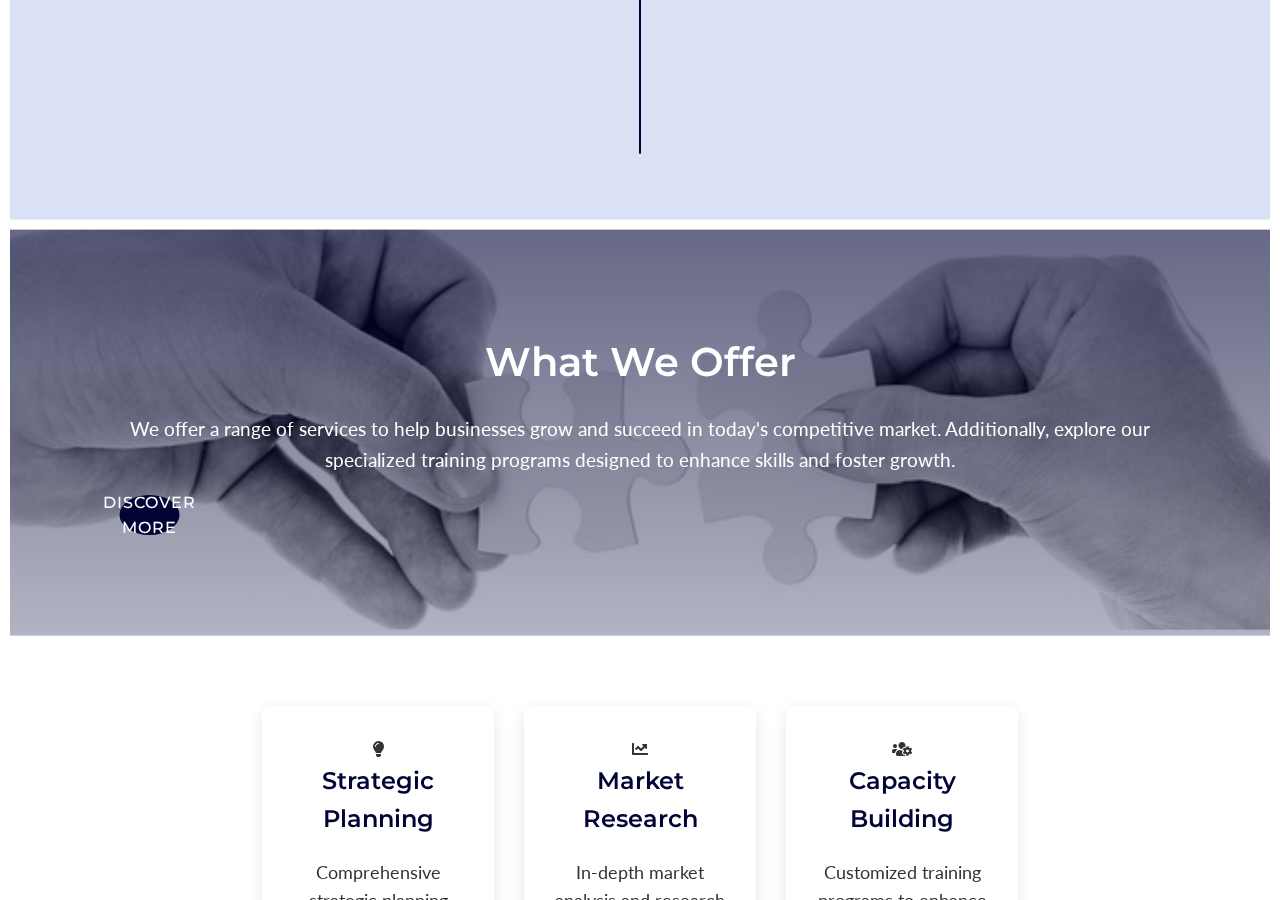
==== commit a1d8cdb3: "fixed asterick" ====
--- a/index.html
+++ b/index.html
@@ -24,11 +24,24 @@
 
     <!-- Add this after the top contact bar -->
     <div class="floating-contacts" id="floatingContacts">
-        <a href="tel:+254736487062"><i class="fas fa-phone"></i></a>
-        <a href="mailto:info@blossomworks.com"><i class="fas fa-envelope"></i></a>
-        <a href="#"><i class="fab fa-facebook"></i></a>
-        <a href="#"><i class="fab fa-twitter"></i></a>
-        <a href="#"><i class="fab fa-linkedin"></i></a>
+        <div class="icon-container">
+            <a href="tel:+254736487062"><i class="fas fa-phone"></i></a>
+            <span class="tooltip">+254736487062</span>
+        </div>
+        <div class="icon-container">
+            <a href="mailto:info@blossomworks.com"><i class="fas fa-envelope"></i></a>
+            <span class="tooltip">info@blossomworks.com</span>
+        </div>
+        <div class="icon-container">
+            <a href="#"><i class="fab fa-facebook"></i></a>
+        <div class="icon-container">
+            <a href="#"><i class="fab fa-twitter"></i></a>
+            <span class="tooltip">@yourtwitterhandle</span>
+        </div>        
+        <div class="icon-container">
+            <a href="#"><i class="fab fa-linkedin"></i></a>
+            <span class="tooltip">@yourlinkedinhandle</span>
+        </div>
     </div>
 
     <!-- Navigation -->
@@ -112,6 +125,16 @@
         </div>
     </section>
 
+    <section class="vision-section">
+        <div class="vision-image">
+            <div class="vision-overlay"></div>
+            <div class="vision-text">
+                <h2>Our Vision</h2>
+                <p>Our vision is to become a trusted partner and a leading provider of innovative consulting services, known for our dedication to excellence, integrity, and sustainable business practices.</p>
+            </div>
+        </div>
+    </section>
+
     <!-- Mission Statement Section -->
     <section class="mission-statement" data-aos="fade-up">
         <div class="container">
@@ -214,11 +237,12 @@
             <div class="training-programs-content">
                 <div class="training-programs-text">
                     <div class="header-with-icon">
-                        <i class="fas fa-graduation-cap section-icon"></i>
+                         
                         <h2>Professional Training Programs</h2>
                     </div>
+                   
                     <img src="/images/programs.jpg" alt="Professional Training Programs">
-                    <p>Enhance your skills and knowledge with our comprehensive training programs designed for professionals across various sectors</p>
+                    <p>Enhance your skills and knowledge with our comprehensive training programs designed for professionals across various sectors. <strong>We offer virtual or online training options when necessary.</strong></p>
                     <a href="courses.html" class="btn btn-primary">View All Courses</a>
                 </div>
                 <div class="training-programs-cards">
--- a/css/style.css
+++ b/css/style.css
@@ -1018,57 +1018,69 @@
     }
 }
 
-/* New styles for the approach section */
+/* Adjusted approach section for better fit */
 .approach {
-    background-color: rgba(90, 112, 196, 0.05); /* Light version of accent color */
-    padding: 80px 0; /* Adjust padding as needed */
+    padding: 50px 0; /* Reduce padding */
 }
 
 .approach .section-header h2 {
-    color: var(--secondary-color); /* Set title color to blue */
-}
-
+    font-size: 22px; /* Decrease heading size */
+}
+
+/* Grid layout for approach section */
 .approach-cards {
     display: grid;
-    grid-template-columns: repeat(auto-fit, minmax(250px, 1fr));
-    gap: 30px;
-    margin-top: -50px;
-    margin-bottom: 50px;
-    position: relative;
-    z-index: 2;
-}
-
+    grid-template-columns: 1fr auto 1fr; /* Two equal columns + center vertical line */
+    align-items: center;
+    gap: 40px; /* Adjust spacing between elements */
+    margin-top: -30px;
+    margin-bottom: 30px;
+}
+
+/* Style for each approach card */
 .approach-card {
     padding: 20px;
-    border-radius: 10px;
+    border-radius: 8px;
+    font-size: 14px;
+    max-width: 100%;
+    min-width: 500px; /* Wider minimum width */
     text-align: center;
-    max-width: 500px;
-    transition: transform 0.3s ease; /* Add transition for hover effect */
+    display: flex;
+    flex-direction: column;
+    justify-content: center;
+    transition: transform 0.3s ease; /* Smooth hover effect */
 }
 
 .approach-card:hover {
-    transform: scale(1.05); /* Slightly enlarge on hover */
-}
-
+    transform: scale(1.03); /* Subtle hover effect */
+}
+
+/* Style for the vertical line */
 .line {
-    width: 2px;
-    height: 100%; /* Adjust height to fill the section */
+    width: 1.5px;
+    height: 100%; /* Full height */
     background-color: #000435; /* Navy blue from your color palette */
-    margin: 0 20px; /* Add margin to space it from the cards */
-}
-
+    justify-self: center; /* Keep the line in the middle */
+    margin-left: 0;
+    margin-right: 0;
+}
+
+/* Positioning left and right cards */
+.left {
+    justify-self: end; /* Aligns to the right */
+    margin-right: 50px; /* Additional space from the line */
+}
+
+.right {
+    justify-self: start; /* Aligns to the left */
+    margin-left: 50px; /* Additional space from the line */
+}
+
+/* Adjust icon size */
 .card-icon {
-    font-size: 30px;
+    font-size: 24px;
+    margin-bottom: 10px;
     color: #e48489; /* Adjust based on your theme */
-    margin-bottom: 10px;
-}
-
-.left {
-    justify-self: end;
-}
-
-.right {
-    justify-self: start;
 }
 
 /* Services Section */
@@ -2015,12 +2027,15 @@
     padding: 80px 0;
     background-color: var(--light-accent);
     color: var(--dark-color);
+    margin-bottom: -130px;
+    margin-top: -100px;
 }
 
 .mission-statement .statement-content {
-    max-width: 900px;
+    width: 1000px;
     margin: 0 auto;
     text-align: center;
+    margin-top: -20px;
 }
 
 .mission-statement h2 {
@@ -2234,27 +2249,30 @@
 .approach-section {
     display: flex;
     justify-content: center;
-    padding: 50px 20px;
     background-color: var(--light-accent);
-    min-height: 100vh; /* Ensure minimum height */
+    min-height: 80vh; /* Reduce from 100vh */
+    overflow: hidden;
+    padding-bottom: 0; /* Remove bottom padding */
 }
 
 .approach-container {
-    max-width: 900px;
-    position: relative; /* Add this for absolute line positioning */
+    max-width: 1400px;
+    position: relative;
     display: grid;
     gap: 20px;
     align-items: center;
-}
-
-/* Add this new style for a continuous line */
+    padding-bottom: 0; /* Remove bottom padding */
+    margin-bottom: -50px; /* Add negative margin to pull up content below */
+}
+
+/* Adjust the line height */
 .approach-container::before {
     content: '';
     position: absolute;
     left: 50%;
     transform: translateX(-50%);
-    top: 0;
-    bottom: 0;
+    top: 10%;
+    bottom: 15%; /* Adjust bottom to match new container height */
     width: 2px;
     background-color: #000435;
     z-index: 1;
@@ -2265,32 +2283,27 @@
     border-radius: 10px;
     text-align: center;
     width: 300px;
-    position: relative; /* Add this for z-index to work */
-    z-index: 2; /* Place cards above the line */
+    position: relative;
+    z-index: 2;
     background: var(--light-color);
     box-shadow: 8px 8px 10px rgba(0, 0, 0, 0.1);
+    height: 160px;
 }
 
 .approach-card.left {
-    margin-right: 700px;
+    margin-right: 700px; /* Reduced margin to prevent overlap */
+    margin-left: auto; /* Push card to the right */
 }
 
 .approach-card.right {
-    margin-left: 700px;
+    margin-left: 700px; /* Reduced margin to prevent overlap */
+    margin-right: auto; /* Push card to the left */
 }
 
 .card-icon {
     font-size: 30px;
-    color: #e48489; /* Adjust based on your theme */
+    color: #e48489;
     margin-bottom: 10px;
-}
-
-.left {
-    justify-self: end;
-}
-
-.right {
-    justify-self: start;
 }
 
 .asterisk {
@@ -2299,23 +2312,17 @@
     top: 0;
     width: 40px;
     height: auto;
-    z-index: 10; /* Increase z-index to ensure visibility */
-    opacity: 1; /* Full opacity for testing */
+    z-index: 10;
+    opacity: 1;
     transition: transform 0.1s ease-out;
-    pointer-events: none; /* Make sure it doesn't interfere with clicks */
-}
-
-/* Make sure the container allows for absolute positioning */
-.approach-container {
-    position: relative;
-    min-height: 400px; /* Ensure there's space for the asterisk to move */
+    pointer-events: none;
 }
 
 /* Professional Training Programs Section */
 .training-programs-section {
     padding: 80px 24px;
     background: var(--light-color);
-    margin-top: 200px;
+    margin-top: 100px; /* Reduce from 200px */
 }
 
 .training-programs-grid {
@@ -2351,7 +2358,7 @@
 }
 
 .training-programs-text h2 {
-    font-size: 32px;
+    font-size: 38px;
     line-height: 1.2;
     margin-bottom: 16px;
     color: var(--secondary-color);
@@ -2488,4 +2495,84 @@
     box-shadow: 0 8px 20px rgba(0, 0, 0, 0.15);
 }
 
-
+.course-content strong {
+    color: var(--primary-color); /* Change to your desired color */
+    font-weight: bold; /* Make it bold */
+}
+
+.training-programs-text strong {
+    color: var(--secondary-color); /* Change to your desired color */
+    font-weight: bold; /* Make it bold */
+}
+
+/* Vision Section */
+.vision-section {
+    position: relative;
+    margin-top: 40px; /* Space above the section */
+    height: 500px; /* Set a height for the section */
+    overflow: hidden; /* Ensure the overlay fits within the image */
+    
+}
+
+.vision-image {
+    background-image: url('../images/vision.jpg'); /* Set your background image */
+    background-size: cover; /* Cover the entire section */
+    background-position: center; /* Center the image */
+    height: 100%; /* Full height */
+    position: relative; /* Position relative for overlay */
+}
+
+.vision-overlay {
+    position: absolute;
+    top: 0;
+    left: 0;
+    width: 100%;
+    height: 100%;
+    background-color: rgba(0, 4, 53, 0.7); 
+}
+
+.vision-text {
+    position: absolute;
+    top: 50%;
+    left: 50%;
+    transform: translate(-50%, -50%); /* Center the text */
+    color: white; /* Text color */
+    text-align: center; /* Center text */
+    padding: 20px; /* Add some padding */
+    display: flex; /* Use flexbox */
+    flex-direction: row; /* Arrange items side by side */
+    align-items: center; /* Center items vertically */
+    justify-content: center; /* Center items horizontally */
+    gap: -50px; /* Space between items */
+    border-bottom: 2px solid #fff; /* Add a pink border at the bottom */
+    padding-bottom: 80px; /* Add some space between text and border */
+}
+
+.vision-text h2 {
+    font-size: 3rem; /* Adjust heading size */
+    color: var(--light-color);
+    margin: 0; /* Remove margin to prevent stacking */
+    width: 700px; /* Set a specific width */
+    text-align: left; /* Align text to the left */
+    font-weight: 500;
+    position: relative; /*Position relative for the pseudo-element */
+}
+
+.vision-text h2::after {
+    content: ''; /* Create an empty content for the line */
+    display: block; /* Make it a block element */
+    width: 60px; /* Full width */
+    height: 4px; /* Height of the line */
+    background-color: #e48489; /* Pink color */
+    margin-top: 10px; /* Space between heading and line */
+}
+
+.vision-text p {
+    font-size: 1.5rem; /* Adjust paragraph size */
+    font-weight: 400;
+    margin: 0; /* Remove margin to prevent stacking */
+    text-align: left; /* Align text to the left */
+    width: 700px;
+}
+
+
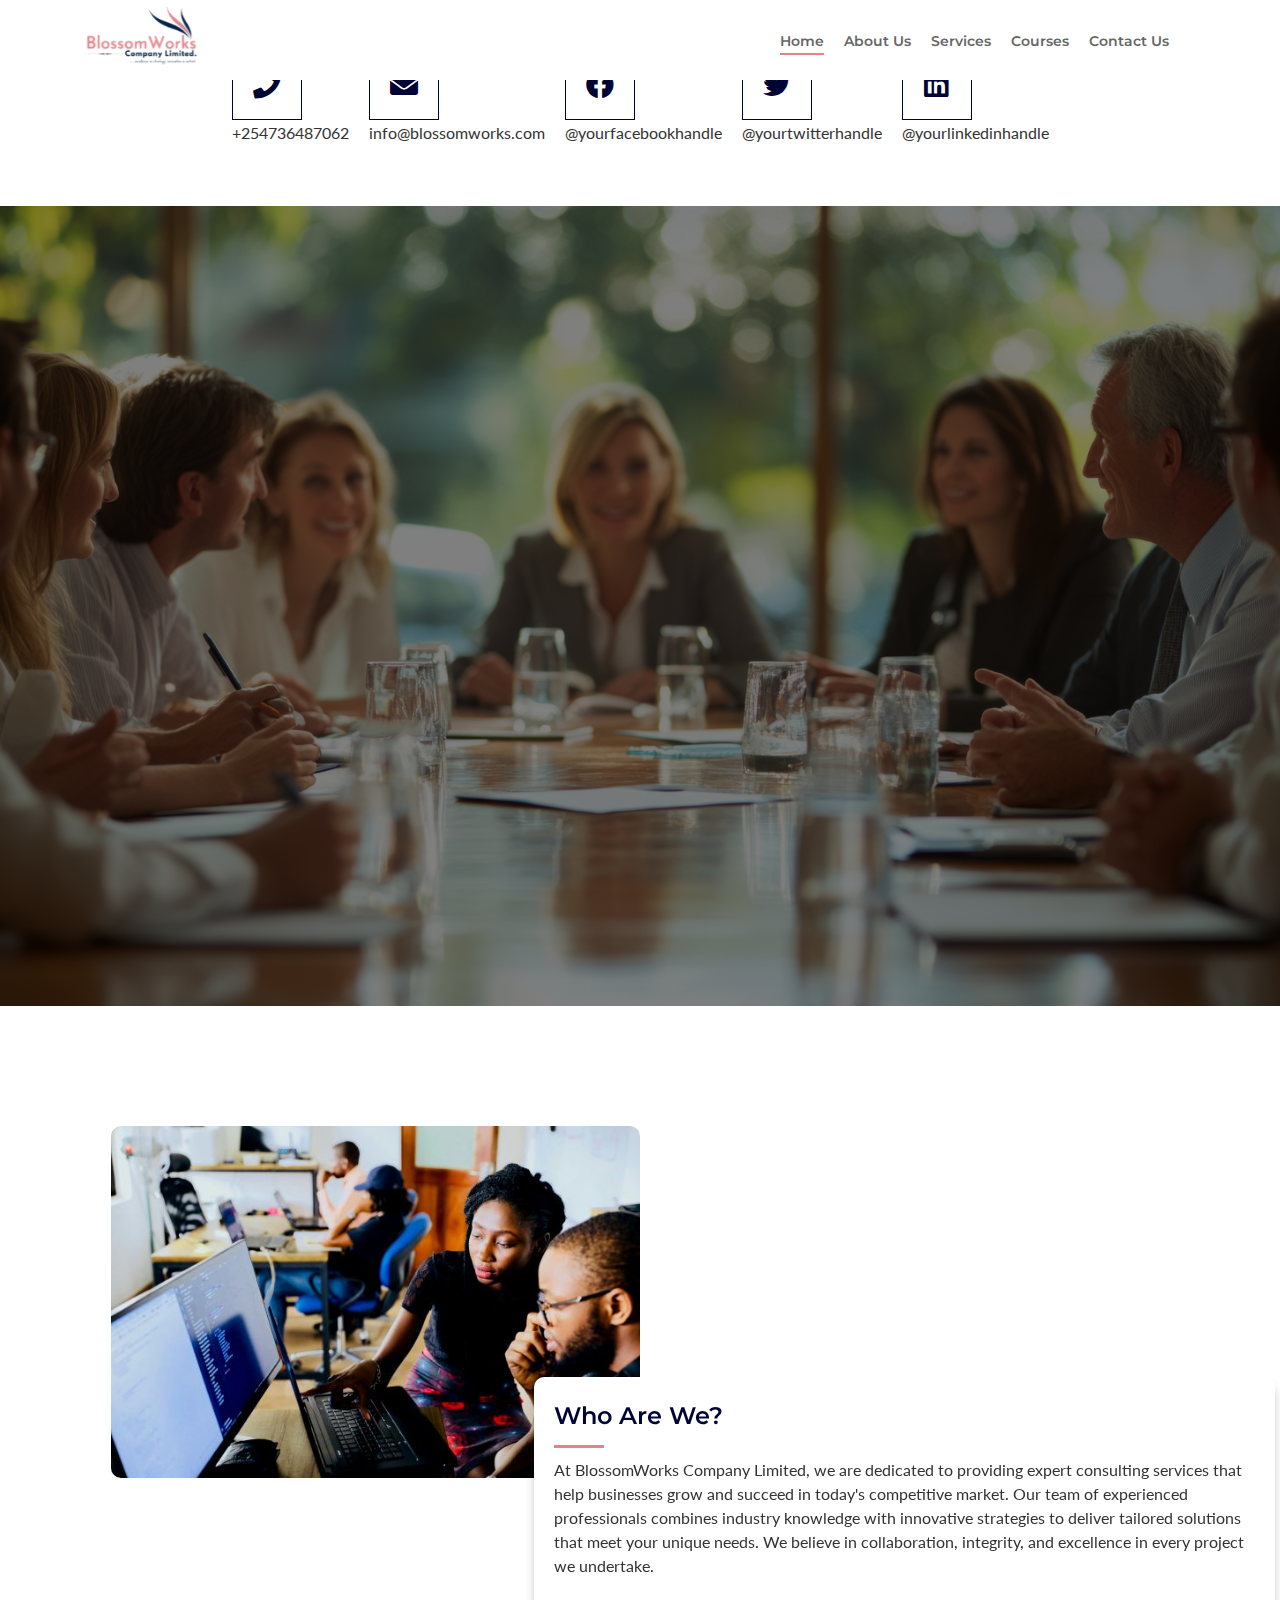
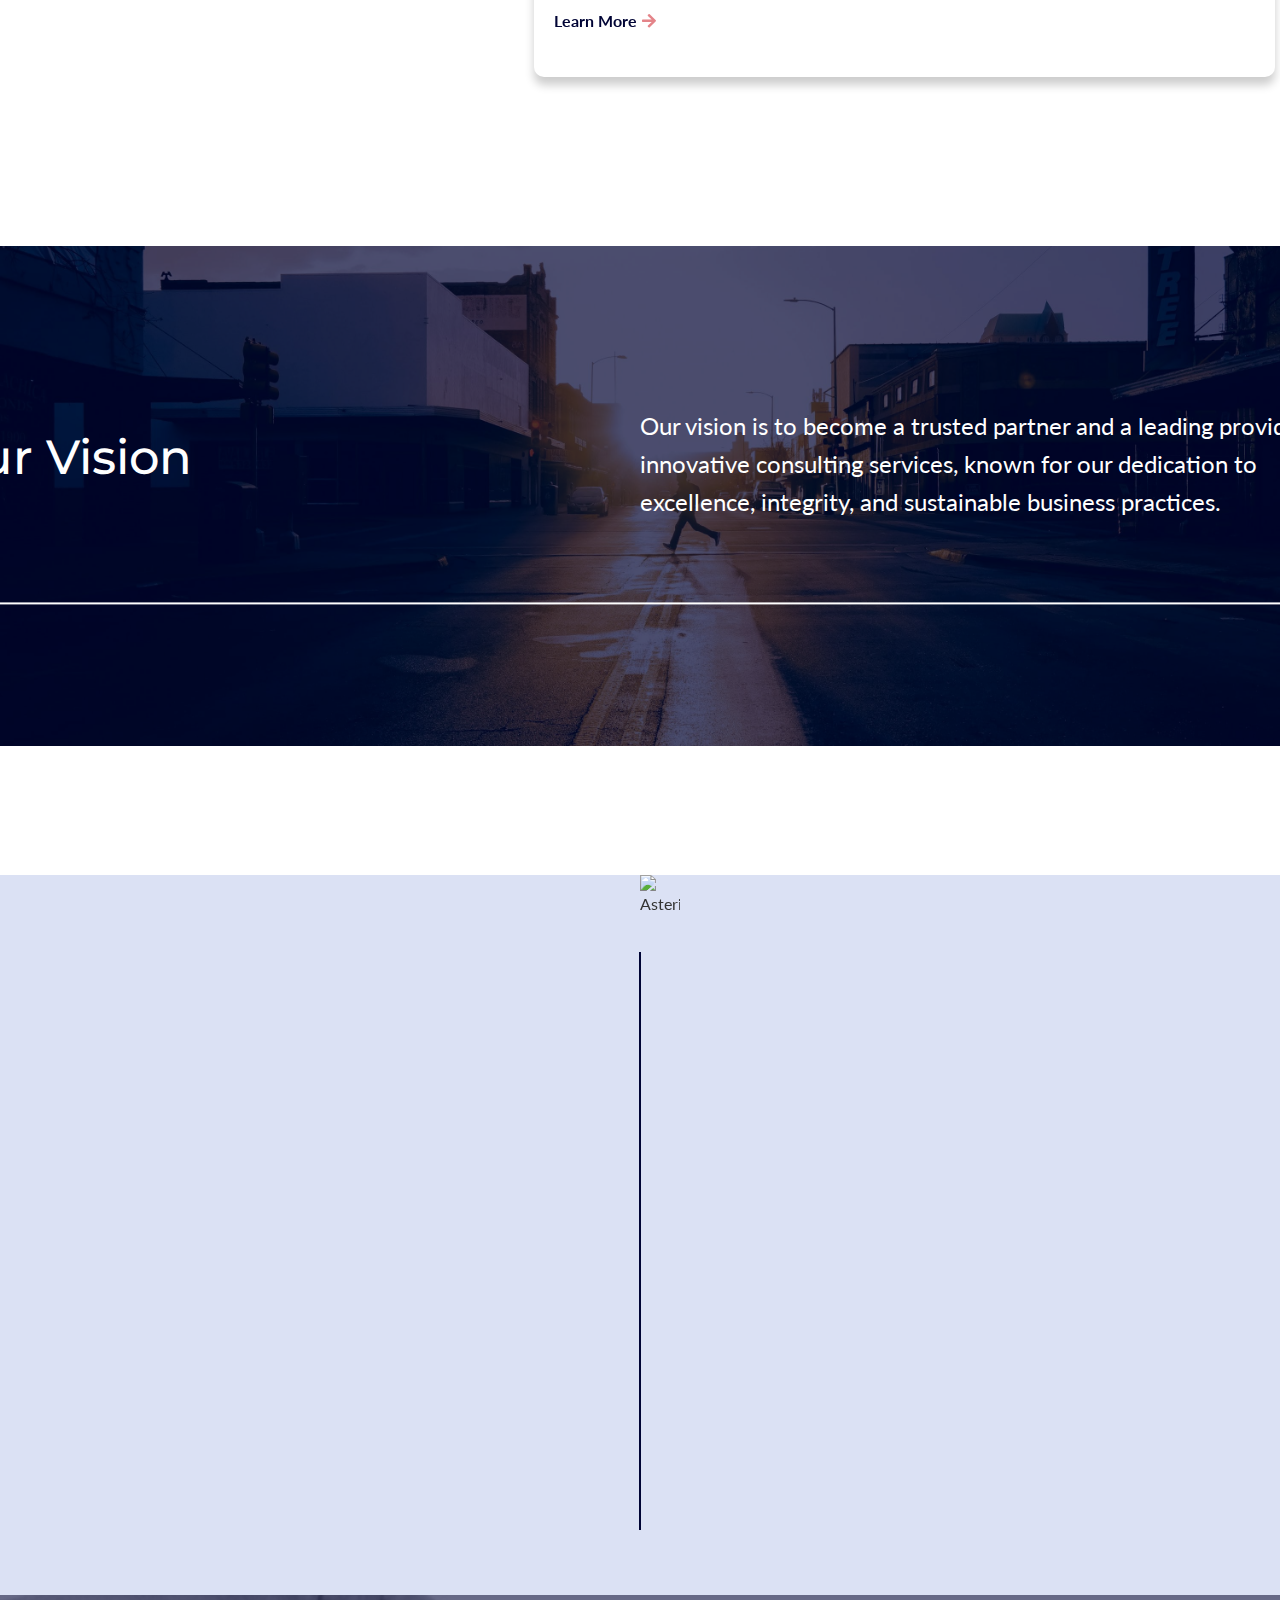
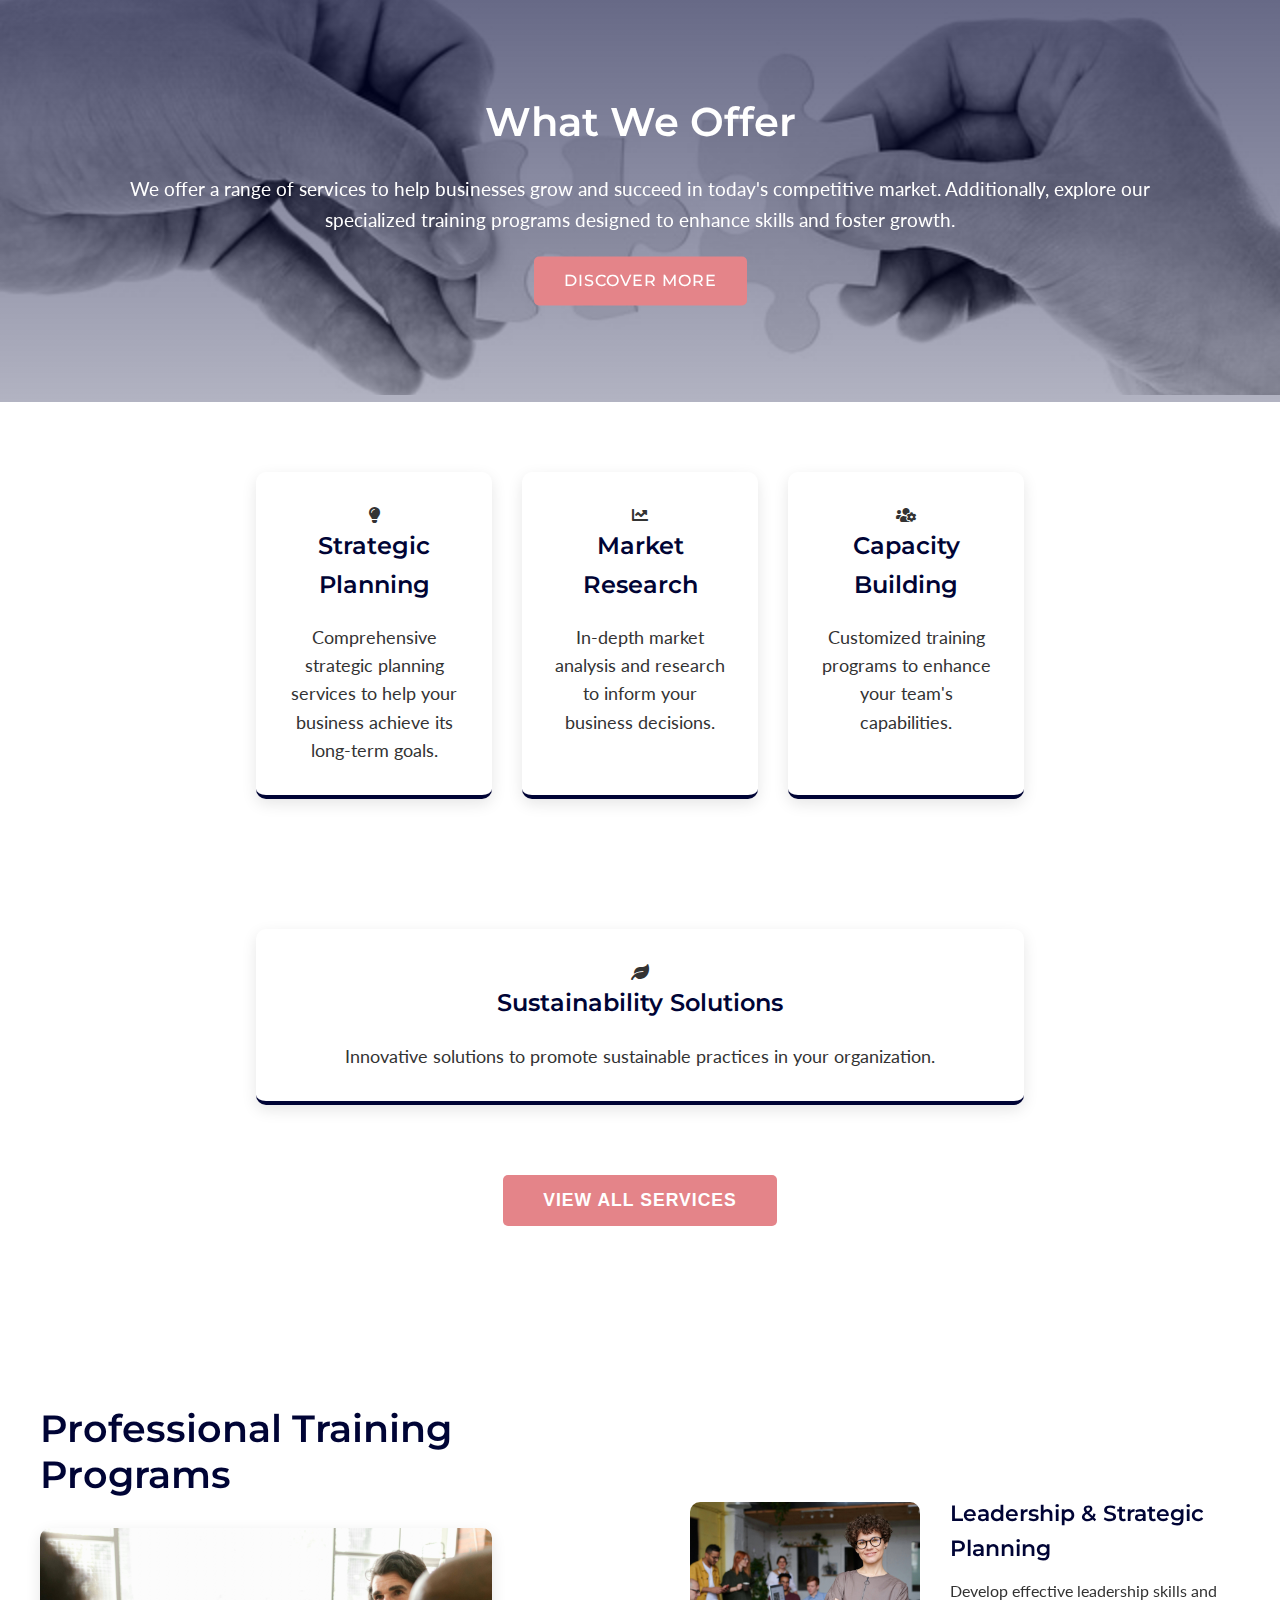
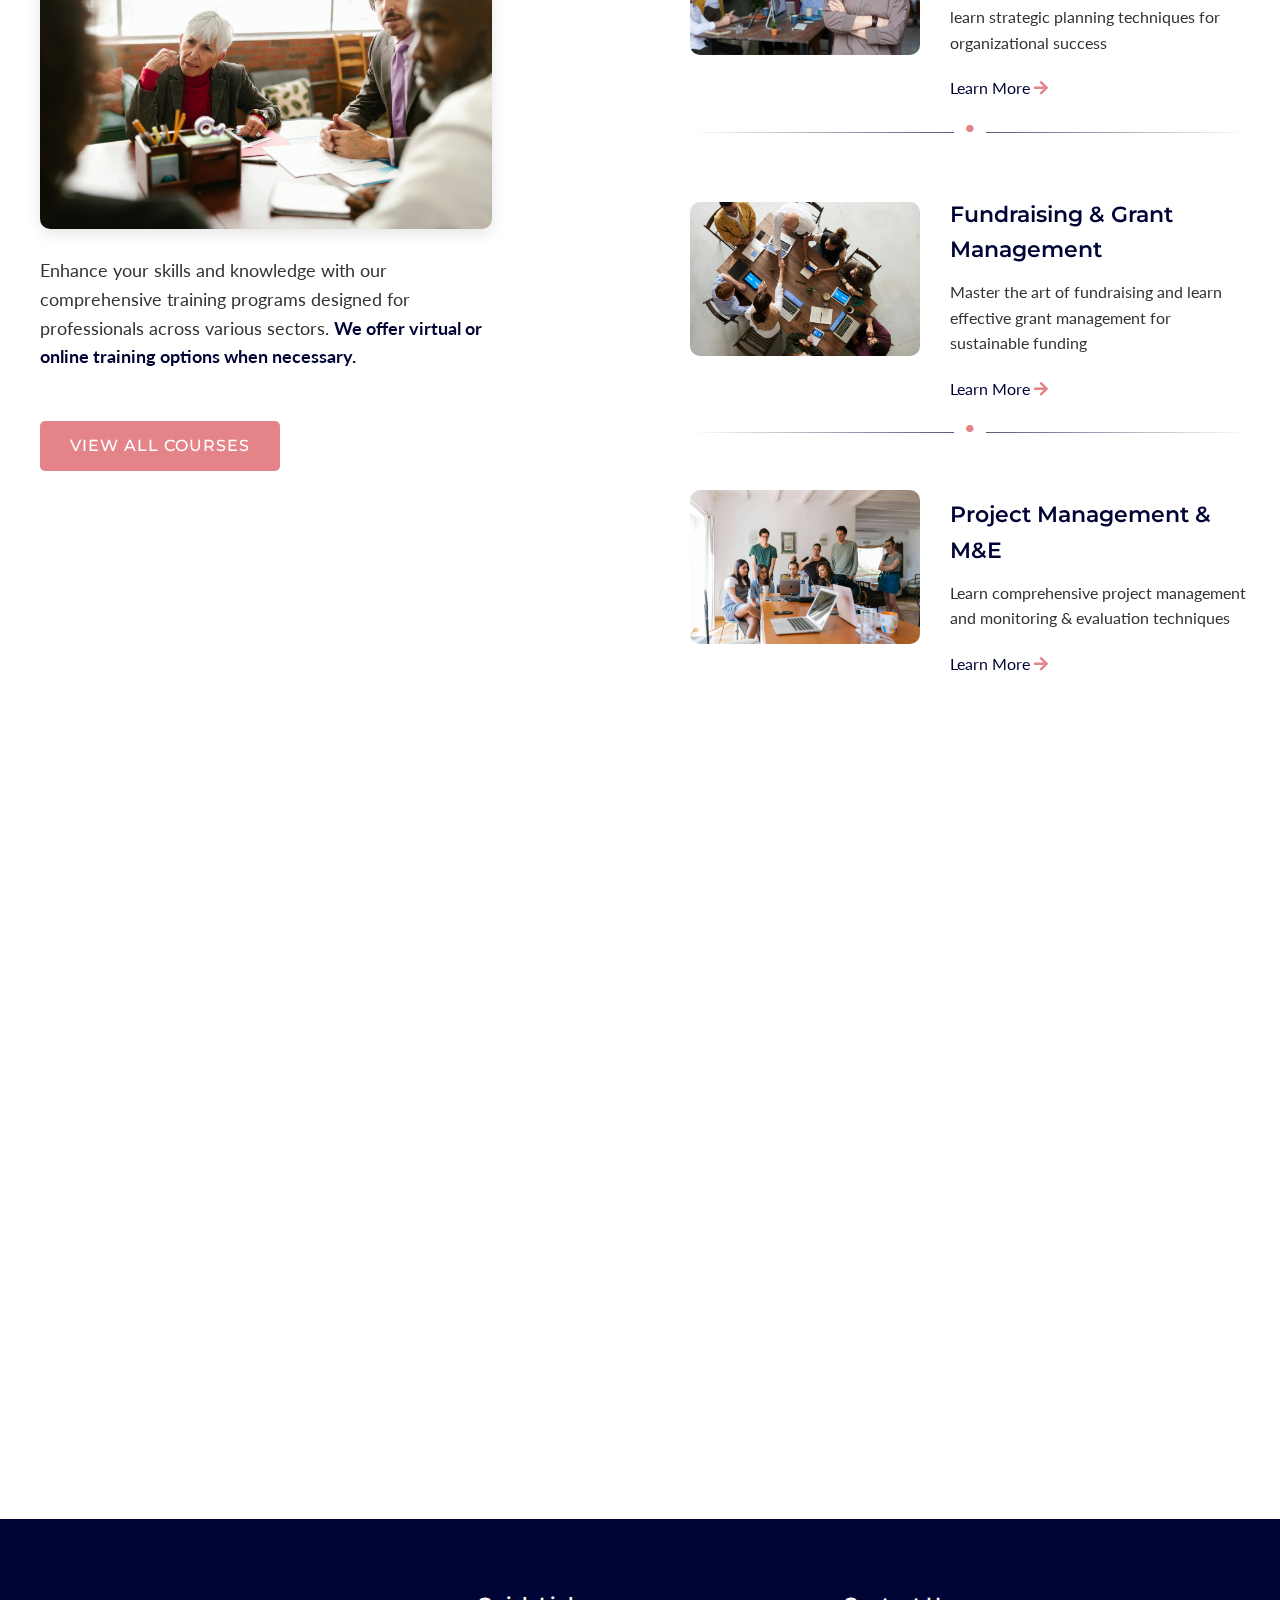
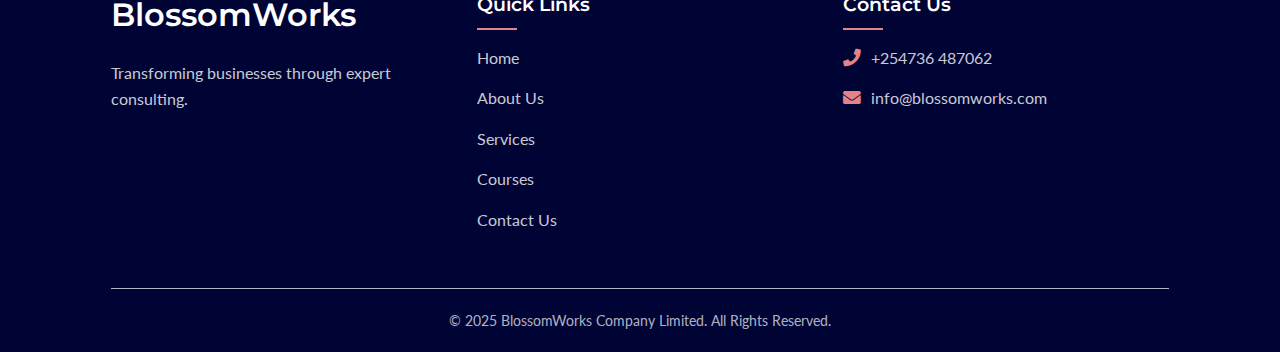
==== commit aded3dec: "closed div properly" ====
--- a/index.html
+++ b/index.html
@@ -24,25 +24,28 @@
 
     <!-- Add this after the top contact bar -->
     <div class="floating-contacts" id="floatingContacts">
-        <div class="icon-container">
+        <div class="icon-wrapper">
             <a href="tel:+254736487062"><i class="fas fa-phone"></i></a>
-            <span class="tooltip">+254736487062</span>
-        </div>
-        <div class="icon-container">
+            <div class="contact-info">+254736487062</div>
+        </div>
+        <div class="icon-wrapper">
             <a href="mailto:info@blossomworks.com"><i class="fas fa-envelope"></i></a>
-            <span class="tooltip">info@blossomworks.com</span>
-        </div>
-        <div class="icon-container">
+            <div class="contact-info">info@blossomworks.com</div>
+        </div>
+        <div class="icon-wrapper">
             <a href="#"><i class="fab fa-facebook"></i></a>
-        <div class="icon-container">
+            <div class="contact-info">@yourfacebookhandle</div>
+        </div>
+        <div class="icon-wrapper">
             <a href="#"><i class="fab fa-twitter"></i></a>
-            <span class="tooltip">@yourtwitterhandle</span>
+            <div class="contact-info">@yourtwitterhandle</div>
         </div>        
-        <div class="icon-container">
+        <div class="icon-wrapper">
             <a href="#"><i class="fab fa-linkedin"></i></a>
-            <span class="tooltip">@yourlinkedinhandle</span>
+            <div class="contact-info">@yourlinkedinhandle</div>
         </div>
     </div>
+    
 
     <!-- Navigation -->
     <nav class="navbar">
--- a/css/style.css
+++ b/css/style.css
@@ -958,52 +958,81 @@
 
 /* Floating Contact Icons */
 .floating-contacts {
-    position: fixed;
-    right: 0;
-    top: 50%;
-    transform: translateY(-50%);
-    display: flex;
-    flex-direction: column;
-    gap: 10px;
-    padding: 10px;
+    position: static; /* Change from fixed to static */
+    display: flex;
+    flex-direction: row; /* Keep horizontal layout */
+    gap: 20px;
+    padding: 20px;
     z-index: 1002;
-}
-
+    justify-content: center; /* Center the icons horizontally */
+    margin-top: 30px; /* Add space from content above */
+}
+
+.icon-container {
+    position: relative;
+    display: flex;
+    align-items: center;
+}
+
+/* Style for the icons */
 .floating-contacts a {
     display: flex;
     align-items: center;
     justify-content: center;
-    width: 40px;
-    height: 40px;
-    background-color: var(--secondary-color); /* Background color */
-    color: var(--light-color); /* Icon color */
-    border-radius: 50%;
+    width: 70px;
+    height: 70px;
+    background-color: var(--light-color);
+    color: var(--secondary-color);
+    border-radius: 0;
     transition: all 0.3s ease;
-    position: relative; /* Position relative for tooltip */
-}
-
+    border: 1px solid var(--secondary-color);
+}
+
+/* Update tooltip positioning for static layout */
+.floating-contacts .tooltip {
+    position: absolute;
+    bottom: -40px; /* Position below the icon */
+    left: 50%;
+    transform: translateX(-50%);
+    background-color: var(--secondary-color);
+    color: var(--light-color);
+    padding: 8px 12px;
+    border-radius: 4px;
+    font-size: 14px;
+    white-space: nowrap;
+    opacity: 0;
+    visibility: hidden;
+    transition: all 0.3s ease;
+}
+
+/* Update tooltip arrow for bottom position */
+.floating-contacts .tooltip::after {
+    content: '';
+    position: absolute;
+    top: -6px;
+    left: 50%;
+    transform: translateX(-50%);
+    border-width: 0 6px 6px 6px;
+    border-style: solid;
+    border-color: transparent transparent var(--secondary-color) transparent;
+}
+
+/* Show tooltip on hover */
+.icon-container:hover .tooltip {
+    opacity: 1;
+    visibility: visible;
+}
+
+/* Hover effect for icons */
 .floating-contacts a:hover {
-    background-color: var(--accent-color); /* Change background on hover */
-    color: var(--light-color); /* Ensure icon color remains visible */
-}
-
-.tooltip {
-    display: none; /* Hide by default */
-    position: absolute;
-    bottom: 50px; /* Position above the icon */
-    right: 50%; /* Center it */
-    transform: translateX(50%);
-    background-color: var(--dark-color);
-    color: var(--light-color);
-    padding: 5px 10px;
-    border-radius: 5px;
-    font-size: 0.8rem;
-    white-space: nowrap; /* Prevent text wrapping */
-    z-index: 1003; /* Ensure it appears above other elements */
-}
-
-.floating-contacts a:hover .tooltip {
-    display: block; /* Show tooltip on hover */
+    background-color: var(--secondary-color);
+    color: var(--light-color);
+    transform: scale(1.1);
+}
+
+/* Increase icon size */
+.floating-contacts a i {
+    font-size: 28px;
 }
 
 /* Mobile Navigation Styles */
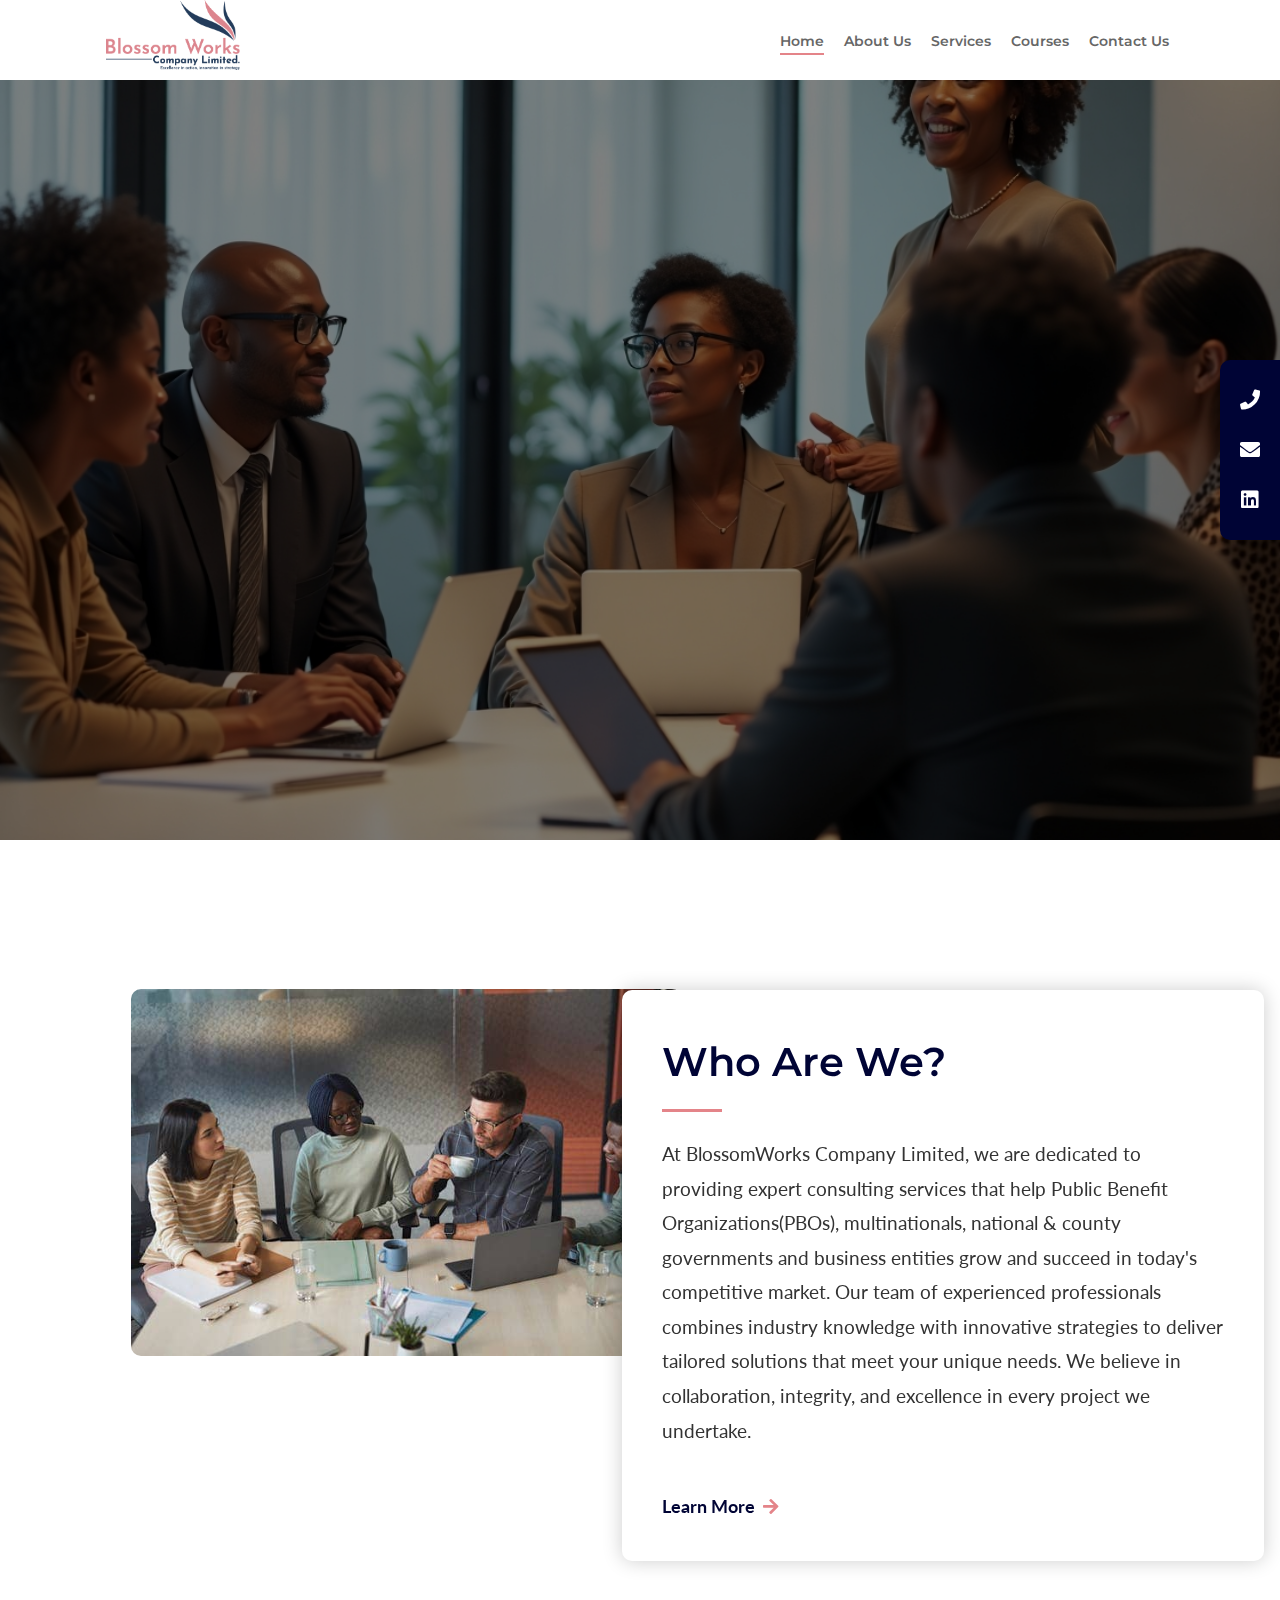
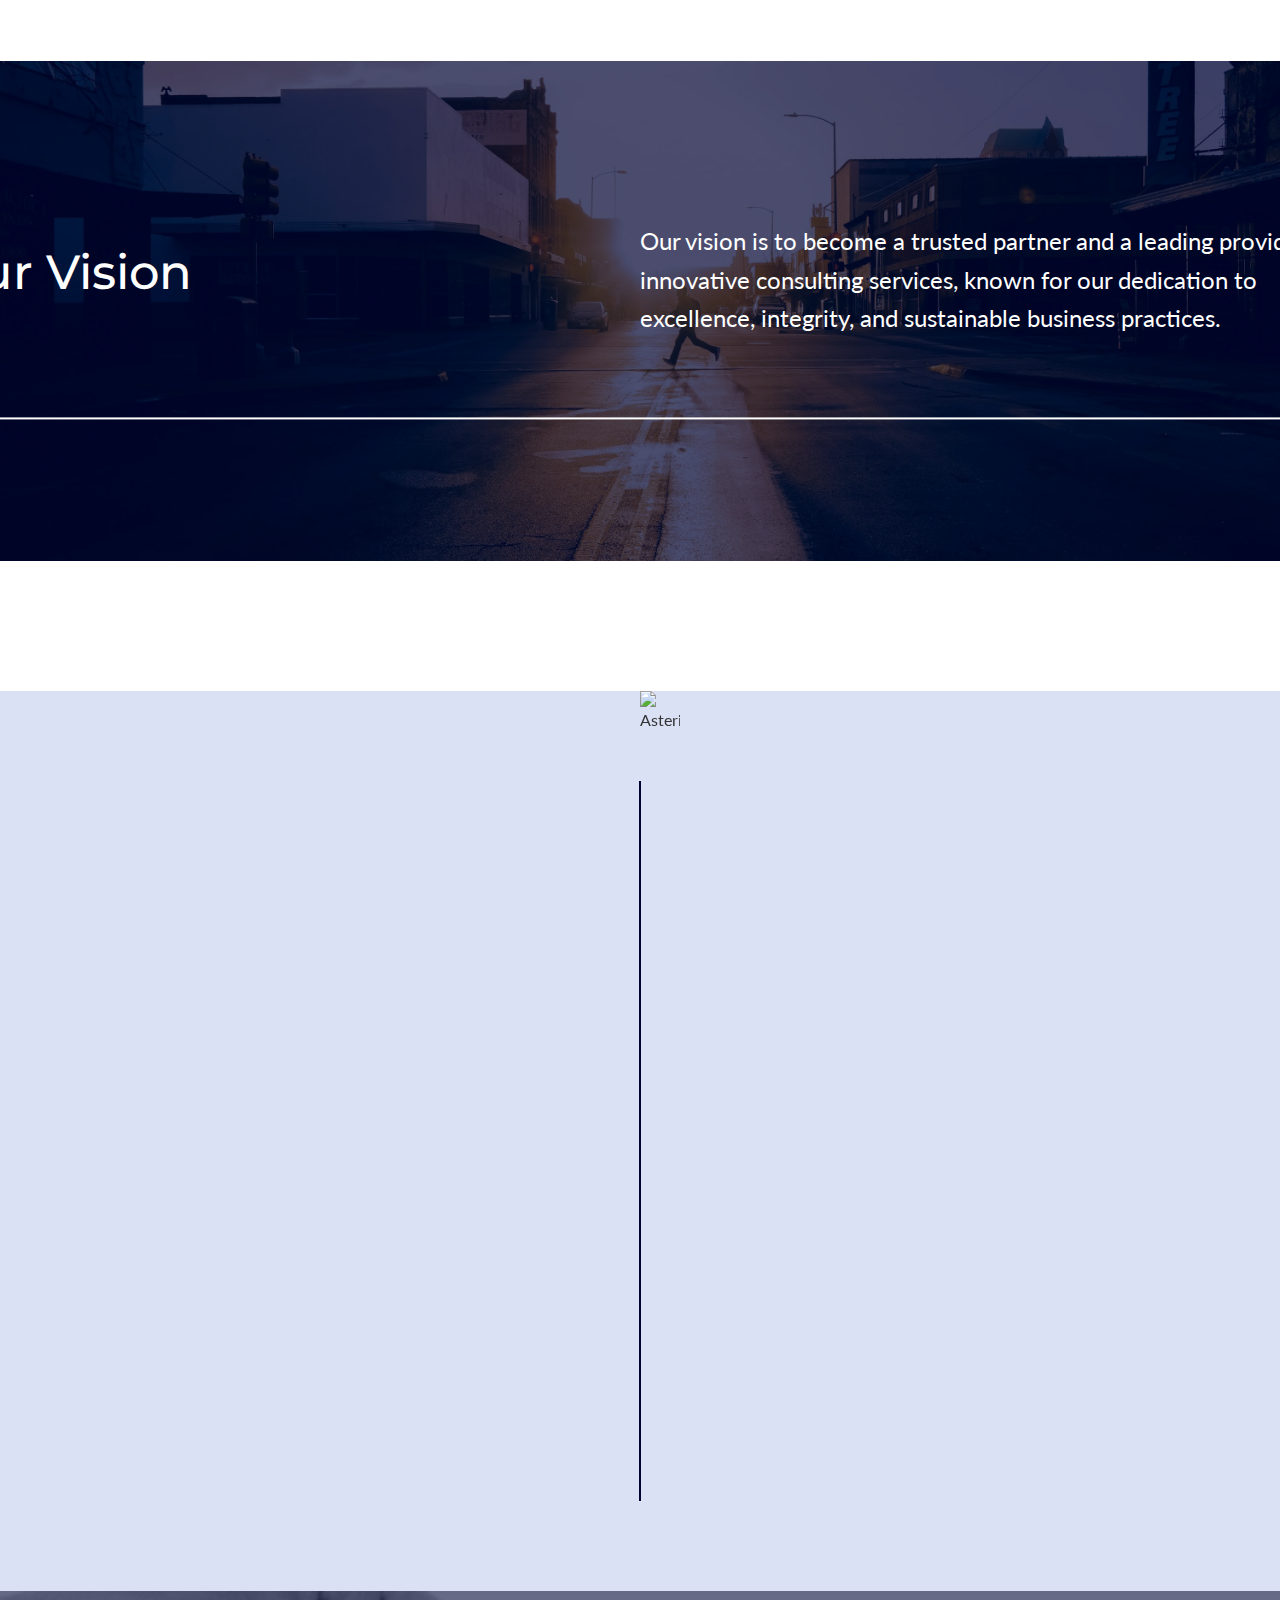
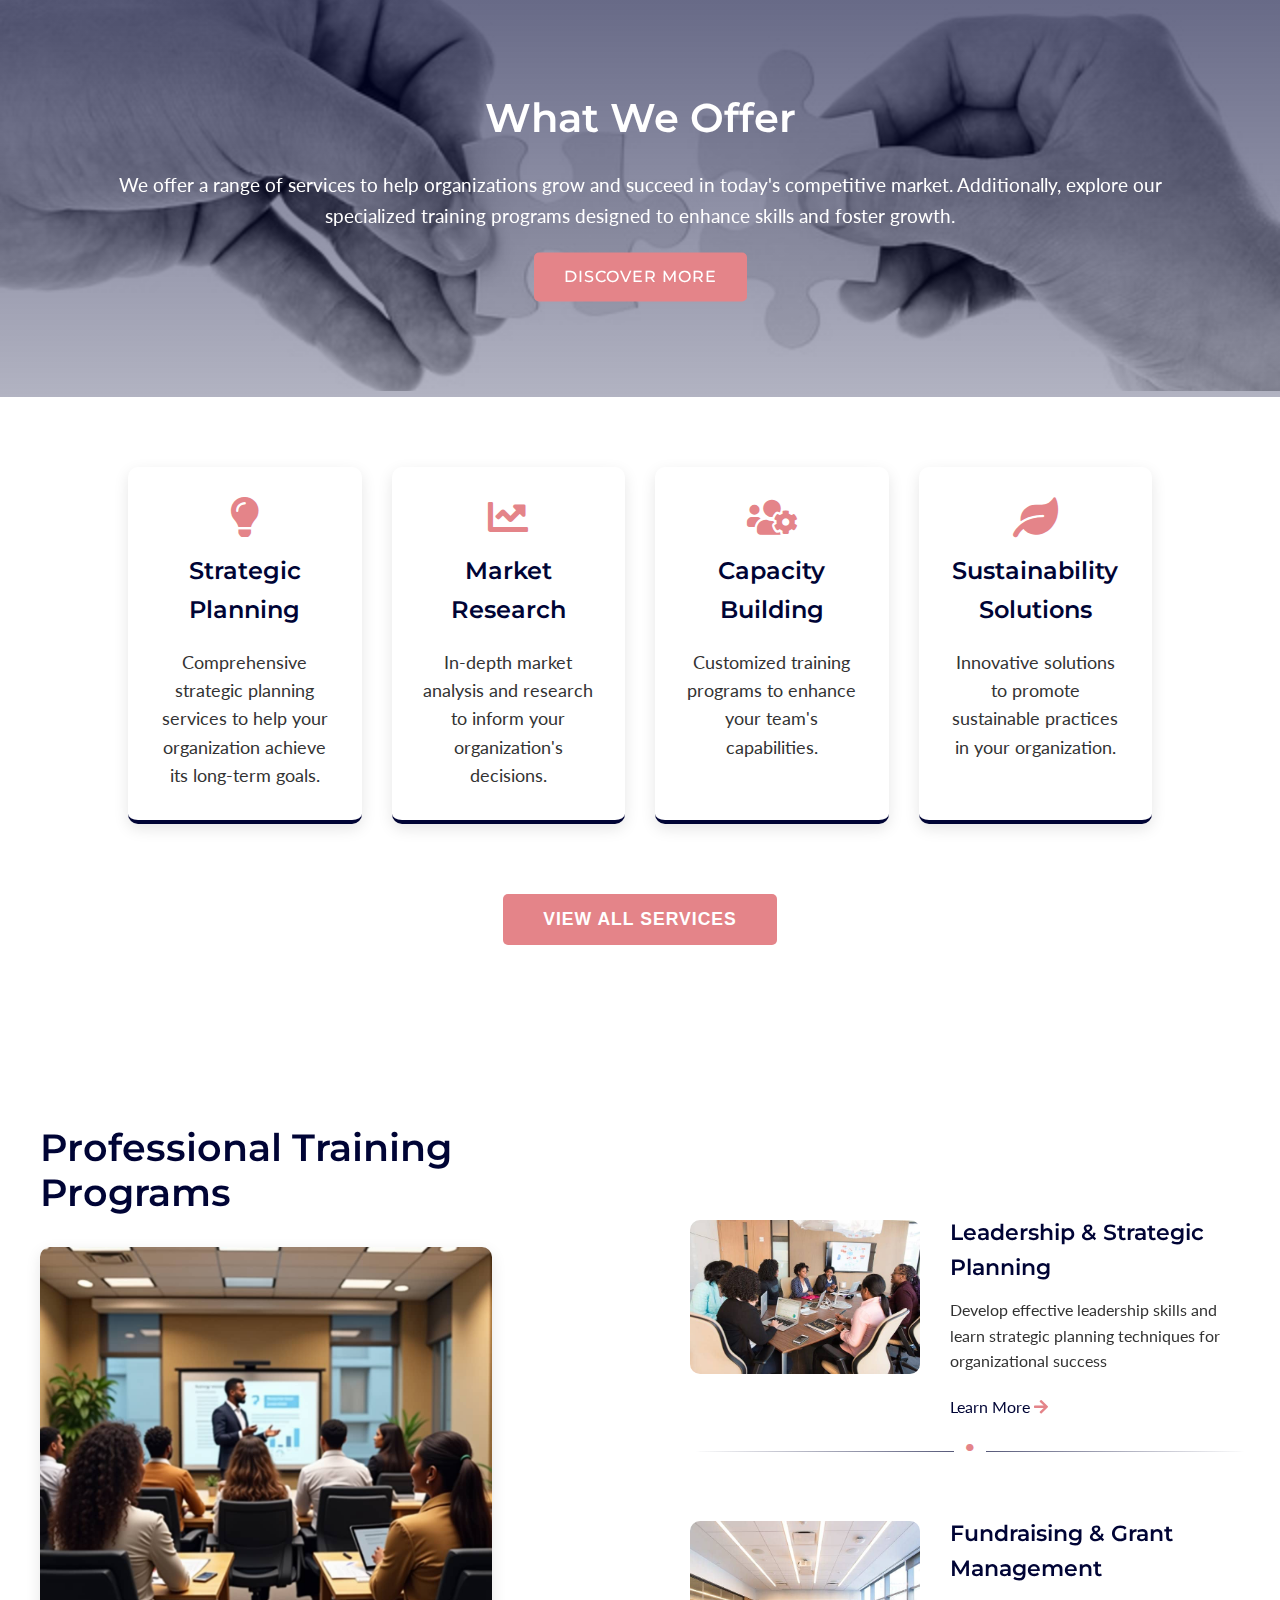
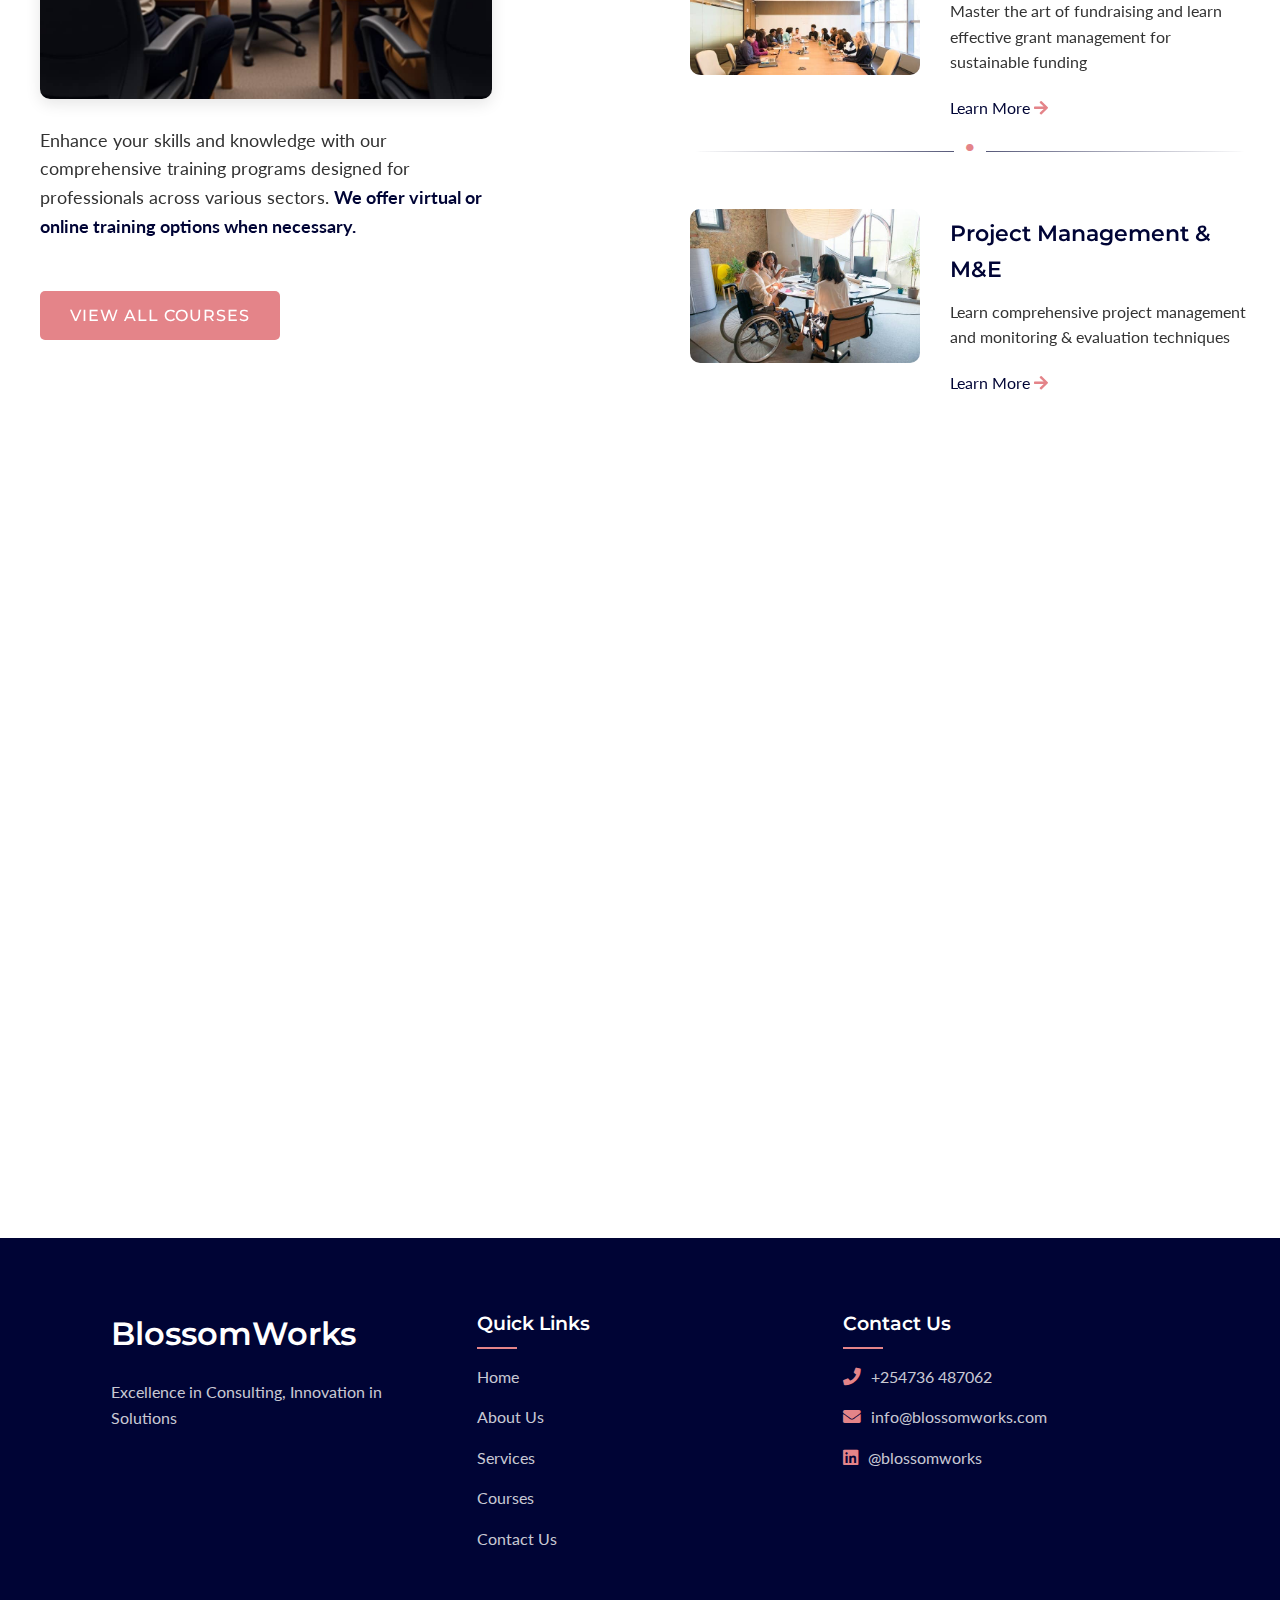
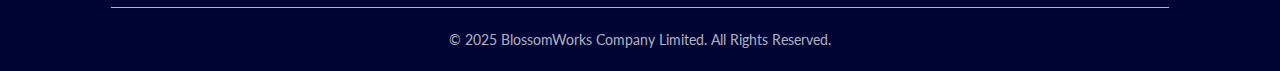
==== commit 9bf8bc4e: "changed images and made adjustments according to client" ====
--- a/index.html
+++ b/index.html
@@ -31,18 +31,10 @@
         <div class="icon-wrapper">
             <a href="mailto:info@blossomworks.com"><i class="fas fa-envelope"></i></a>
             <div class="contact-info">info@blossomworks.com</div>
-        </div>
+        </div>      
         <div class="icon-wrapper">
-            <a href="#"><i class="fab fa-facebook"></i></a>
-            <div class="contact-info">@yourfacebookhandle</div>
-        </div>
-        <div class="icon-wrapper">
-            <a href="#"><i class="fab fa-twitter"></i></a>
-            <div class="contact-info">@yourtwitterhandle</div>
-        </div>        
-        <div class="icon-wrapper">
-            <a href="#"><i class="fab fa-linkedin"></i></a>
-            <div class="contact-info">@yourlinkedinhandle</div>
+            <a href="https://www.linkedin.com/company/blossomworks-company-limited/"><i class="fab fa-linkedin"></i></a>
+            <div class="contact-info">@blossomworks</div>
         </div>
     </div>
     
@@ -67,8 +59,6 @@
                 <div class="mobile-social-links">
                     <h3>Connect With Us</h3>
                     <div class="social-icons">
-                        <a href="#"><i class="fab fa-facebook"></i></a>
-                        <a href="#"><i class="fab fa-twitter"></i></a>
                         <a href="#"><i class="fab fa-linkedin"></i></a>
                         <a href="tel:+254710358755"><i class="fas fa-phone"></i></a>
                         <a href="mailto:info@blossomworks.com"><i class="fas fa-envelope"></i></a>
@@ -86,7 +76,13 @@
     <!-- Hero Carousel Section -->
     <section class="hero-carousel">
         <div class="carousel-container">
-            <div class="carousel-slide active">
+            <div class="carousel-slide">
+                <div class="slide-content active">
+                    <h1>Capacity Building & Training</h1>
+                    <p>Empowering your team for success</p>
+                </div>
+            </div>
+            <div class="carousel-slide">
                 <div class="slide-content">
                     <h1>Excellence in strategy, Innovation in action!</h1>
                     <p>Doing it right from the word go</p>
@@ -98,12 +94,7 @@
                     <p>Comprehensive solutions for your business growth</p>
                 </div>
             </div>
-            <div class="carousel-slide">
-                <div class="slide-content">
-                    <h1>Capacity Building & Training</h1>
-                    <p>Empowering your team for success</p>
-                </div>
-            </div>
+            
             <div class="carousel-navigation">
                 <button class="prev-btn"><i class="fas fa-chevron-left"></i></button>
                 <button class="next-btn"><i class="fas fa-chevron-right"></i></button>
@@ -120,7 +111,7 @@
                 <div class="about-text">
                     <h2>Who Are We?</h2>
                     <p>
-                        At BlossomWorks Company Limited, we are dedicated to providing expert consulting services that help businesses grow and succeed in today's competitive market. Our team of experienced professionals combines industry knowledge with innovative strategies to deliver tailored solutions that meet your unique needs. We believe in collaboration, integrity, and excellence in every project we undertake.
+                        At BlossomWorks Company Limited, we are dedicated to providing expert consulting services that help Public Benefit Organizations(PBOs), multinationals, national & county governments and business entities grow and succeed in today's competitive market. Our team of experienced professionals combines industry knowledge with innovative strategies to deliver tailored solutions that meet your unique needs. We believe in collaboration, integrity, and excellence in every project we undertake.
                     </p>
                     <a href="about.html" class="learn-more">Learn More <i class="fas fa-arrow-right"></i></a>
                 </div>
@@ -198,7 +189,7 @@
             <div class="services-overlay"></div>
             <div class="container">
                 <h2>What We Offer</h2>
-                <p>We offer a range of services to help businesses grow and succeed in today's competitive market. Additionally, explore our specialized training programs designed to enhance skills and foster growth.</p>
+                <p>We offer a range of services to help organizations grow and succeed in today's competitive market. Additionally, explore our specialized training programs designed to enhance skills and foster growth.</p>
                 <a href="services.html" class="btn btn-primary">Discover More</a>
             </div>
         </div>
@@ -207,13 +198,13 @@
                 <div class="service-card">
                     <i class="fas fa-lightbulb service-icon-home"></i>
                     <h3>Strategic Planning</h3>
-                    <p>Comprehensive strategic planning services to help your business achieve its long-term goals.</p>
+                    <p>Comprehensive strategic planning services to help your organization achieve its long-term goals.</p>
                 </div>
 
                 <div class="service-card">
                     <i class="fas fa-chart-line service-icon-home"></i>
                     <h3>Market Research</h3>
-                    <p>In-depth market analysis and research to inform your business decisions.</p>
+                    <p>In-depth market analysis and research to inform your organization's decisions.</p>
                 </div>
 
                 <div class="service-card">
@@ -244,13 +235,13 @@
                         <h2>Professional Training Programs</h2>
                     </div>
                    
-                    <img src="/images/programs.jpg" alt="Professional Training Programs">
+                    <img src="/images/leadership.jpeg" alt="Professional Training Programs">
                     <p>Enhance your skills and knowledge with our comprehensive training programs designed for professionals across various sectors. <strong>We offer virtual or online training options when necessary.</strong></p>
                     <a href="courses.html" class="btn btn-primary">View All Courses</a>
                 </div>
                 <div class="training-programs-cards">
                     <div class="training-programs-card">
-                        <img src="images/leadership.jpg" alt="Leadership & Strategic Planning">
+                        <img src="images/programs.jpg" alt="Leadership & Strategic Planning">
                         <div class="training-programs-text-content">
                             <h3>Leadership & Strategic Planning</h3>
                             <p>Develop effective leadership skills and learn strategic planning techniques for organizational success</p>
@@ -286,7 +277,7 @@
                     <i class="fas fa-heart section-icon"></i>
                     <h2>Our Clientele</h2>
                 </div>
-                <p>Our diverse clientele includes businesses, government agencies, nonprofit organizations, startups, and international partners across sectors such as technology, finance, healthcare, education, and environmental sustainability. We have a proven track record of delivering results and driving positive change for our clients.</p>
+                <p>Our diverse clientele includes Public Benefit Organizations(PBOs), multinationals, national & county governments, and business entities across sectors such as technology, finance, healthcare, education, agriculture and environmental sustainability. We have a proven track record of delivering results and driving positive change for our clients.</p>
             </div>
         </div>
     </section>
@@ -294,7 +285,7 @@
     <!-- CTA Section -->
     <section class="cta" data-aos="fade-up">
         <div class="container">
-            <h2>Ready to Transform Your Business?</h2>
+        <h2>Let's start your transformation journey</h2>
             <p>Schedule a consultation with our experts today.</p>
             <a href="contact.html" class="btn btn-primary">Contact Us</a>
         </div>
@@ -306,7 +297,7 @@
             <div class="footer-content">
                 <div class="footer-logo">
                     <h2>BlossomWorks</h2>
-                    <p>Transforming businesses through expert consulting.</p>
+                    <p>Excellence in Consulting, Innovation in Solutions</p>
                 </div>
                 <div class="footer-links">
                     <h3>Quick Links</h3>
@@ -323,6 +314,7 @@
                    
                     <p><i class="fas fa-phone"></i> +254736 487062</p>
                     <p><i class="fas fa-envelope"></i> info@blossomworks.com</p>
+                    <p><i class="fab fa-linkedin"></i> @blossomworks</p>
                 </div>
             </div>
             <div class="footer-bottom">
--- a/css/style.css
+++ b/css/style.css
@@ -186,11 +186,11 @@
 }
 
 .logo img {
-    height: 110px;
+    height: 70px;
     width: auto;
     position: absolute;
-    top: -50px; /* Adjust this value to position the logo vertically */
-    left: -60px;
+    top: -40px; /* Adjust this value to position the logo vertically */
+    left: 10px;
 }
 
 .nav-links ul {
@@ -256,7 +256,7 @@
         display: block;
         width: 30px;
         height: 3px;
-        background-color: var(--light-color);
+        background-color: var(--secondary-color);
         margin: 6px 0;
         transition: 0.4s;
     }
@@ -365,15 +365,15 @@
 }
 
 .carousel-slide:nth-child(1) {
+    background-image: url('../images/hero3.jpeg');
+}
+
+.carousel-slide:nth-child(2) {
     background-image: url('../images/hero1.jpg');
 }
 
-.carousel-slide:nth-child(2) {
+.carousel-slide:nth-child(3) {
     background-image: url('../images/hero2.jpg');
-}
-
-.carousel-slide:nth-child(3) {
-    background-image: url('../images/hero3.jpeg');
 }
 
 /* Ensure content stays above overlay */
@@ -746,10 +746,12 @@
 
 /* Mission & Vision Cards Section */
 .mission-vision-cards {
+    position: relative;
     background-color: var(--light-color);
     padding: 80px 0;
     color: var(--light-color);
-    margin-top: -300px;
+    margin-top: -100px; /* Reduce negative margin */
+    z-index: 1; /* Lower z-index than about section */
 }
 
 .cards-container {
@@ -826,79 +828,84 @@
 
 /* About Section */
 .about-section {
-    position: relative; /* Position relative for absolute positioning of text */
-    padding: 50px 0; /* Add padding for spacing */
-    height: 800px;
+    position: relative;
+    padding: 50px 0;
+    margin-bottom: 50px;
+    height: auto;
 }
 
 .about-content {
-    display: flex; /* Use flexbox for layout */
-    align-items: center; /* Center items vertically */
-    position: relative; /* Position relative for child elements */
-    margin-top: 70px;
+    display: flex;
+    align-items: center;
+    max-width: 1800px;
+    margin: 0 auto;
+    padding: 0 20px;
+    position: relative;
+    margin-bottom: 100px;
+    margin-right: 100px;
 }
 
 .about-image {
-    flex: 1; /* Allow the image to take up space */
-    position: relative; /* Position relative for the image */
+    flex: 0 0 60%;
+    position: relative;
+    z-index: 1;
 }
 
 .about-image img {
-    width: 50%; /* Make the image smaller */
-    border-radius: 10px; /* Optional: Add border radius */
+    width: 100%;
+    height: auto;
+    border-radius: 10px;
 }
 
 .about-text {
-    position: absolute; /* Position absolute to overlap the image */
-    top: 70%; /* Adjust as needed */
-    left: 40%; /* Adjust as needed */
-    background-color: rgba(255, 255, 255);
-    padding: 20px; /* Add padding */
-    border-radius: 10px; /* Rounded corners */
-    box-shadow: 0 8px 10px rgba(0, 0, 0, 0.2); /* Add shadow for depth */
-    z-index: 10; /* Ensure it appears above the image */
-    width: 70%; /* Make the text card larger */
-    height: 300px;
+    flex: 0 0 70%;
+    padding: 40px;
+    background-color: var(--light-color);
+    border-radius: 10px;
+    box-shadow: 0 0 20px rgba(0, 0, 0, 0.2);
+    margin-left: -60px; /* This creates the overlap effect */
+    position: relative;
+    z-index: 2;
+    top: 100px;
+    width: 100%;
 }
 
 .about-text h2 {
-    color: var(--secondary-color); /* Heading color */
-    margin-bottom: 10px; /* Space below the heading */
-    position: relative; /* Position relative for the pseudo-element */
+    font-size: 2.5rem;
+    color: var(--secondary-color);
+    margin-bottom: 25px;
+    position: relative;
 }
 
 .about-text h2::after {
-    content: ''; /* Create an empty content for the line */
-    display: block; /* Make it a block element */
-    width: 50px; /* Set the width of the line */
-    height: 3px; /* Set the height of the line */
-    background-color: var(--primary-color); /* Use the primary color */
-    margin-top: 10px; /* Space between the heading and the line */
-    left: 0; /* Align to the left */
+    content: '';
+    display: block;
+    width: 60px;
+    height: 3px;
+    background-color: var(--primary-color);
+    margin-top: 15px;
 }
 
 .about-text p {
-    color: var(--dark-color); /* Text color */
-    font-size: 16px; /* Adjust font size */
-    line-height: 1.5; /* Line height for readability */
+    font-size: 1.2rem;
+    line-height: 1.8;
+    color: var(--dark-color);
+    margin-bottom: 25px;
 }
 
 .learn-more {
-    display: inline-flex; /* Use flexbox for alignment */
-    align-items: center; /* Center items vertically */
-    color: var(--secondary-color); /* Use primary color for the text */
-    font-weight: bold; /* Make the text bold */
-    margin-top: 15px; /* Space above the link */
+    display: inline-flex;
+    align-items: center;
+    font-size: 1.1rem;
+    color: var(--secondary-color);
+    font-weight: bold;
+    margin-top: 20px;
 }
 
 .learn-more i {
-    margin-left: 5px; /* Space between text and icon */
-    transition: transform 0.3s ease; /* Add transition for hover effect */
+    margin-left: 8px;
+    transition: transform 0.3s ease;
     color: var(--primary-color);
-}
-
-.learn-more:hover i {
-    transform: translateX(5px); /* Move the arrow slightly on hover */
 }
 
 /* Services Overview */
@@ -958,92 +965,92 @@
 
 /* Floating Contact Icons */
 .floating-contacts {
-    position: static; /* Change from fixed to static */
-    display: flex;
-    flex-direction: row; /* Keep horizontal layout */
-    gap: 20px;
-    padding: 20px;
+    position: fixed;
+    right: 0;
+    top: 50%;
+    transform: translateY(-50%);
+    display: flex;
+    flex-direction: column;
+    background-color: var(--secondary-color);
+    padding: 15px;
+    box-shadow: 8px 8px 10px rgba(0, 0, 0, 0.1);
     z-index: 1002;
-    justify-content: center; /* Center the icons horizontally */
-    margin-top: 30px; /* Add space from content above */
-}
-
-.icon-container {
+    border-top-left-radius: 10px;
+    border-bottom-left-radius: 10px;
+}
+
+.floating-contacts .icon-wrapper {
     position: relative;
     display: flex;
     align-items: center;
-}
-
-/* Style for the icons */
+    padding: 10px 0;
+}
+
+.floating-contacts .icon-wrapper:last-child {
+    border-bottom: none;
+}
+
+/* Styling the icons */
 .floating-contacts a {
     display: flex;
     align-items: center;
     justify-content: center;
-    width: 70px;
-    height: 70px;
-    background-color: var(--light-color);
-    color: var(--secondary-color);
-    border-radius: 0;
+    width: 30px;
+    height: 30px;
+    color: var(--light-color);
     transition: all 0.3s ease;
-    border: 1px solid var(--secondary-color);
-}
-
-/* Update tooltip positioning for static layout */
-.floating-contacts .tooltip {
+}
+
+/* Increase the icon size within the container */
+.floating-contacts a i {
+    font-size: 20px;
+}
+
+/* Tooltip Styling */
+.floating-contacts .contact-info {
     position: absolute;
-    bottom: -40px; /* Position below the icon */
-    left: 50%;
-    transform: translateX(-50%);
+    right: 50px;
     background-color: var(--secondary-color);
     color: var(--light-color);
     padding: 8px 12px;
     border-radius: 4px;
+    white-space: nowrap;
     font-size: 14px;
-    white-space: nowrap;
+    visibility: hidden;
     opacity: 0;
-    visibility: hidden;
     transition: all 0.3s ease;
-}
-
-/* Update tooltip arrow for bottom position */
-.floating-contacts .tooltip::after {
+    pointer-events: none;
+}
+
+/* Tooltip Arrow */
+.floating-contacts .contact-info::after {
     content: '';
     position: absolute;
-    top: -6px;
-    left: 50%;
-    transform: translateX(-50%);
-    border-width: 0 6px 6px 6px;
+    top: 50%;
+    right: -6px;
+    transform: translateY(-50%);
+    border-width: 6px 0 6px 6px;
     border-style: solid;
-    border-color: transparent transparent var(--secondary-color) transparent;
-}
-
-/* Show tooltip on hover */
-.icon-container:hover .tooltip {
+    border-color: transparent transparent transparent var(--secondary-color);
+}
+
+/* Show info ONLY on hover */
+.floating-contacts .icon-wrapper:hover .contact-info {
+    visibility: visible;
     opacity: 1;
-    visibility: visible;
+    right: 60px;
 }
 
 /* Hover effect for icons */
 .floating-contacts a:hover {
-    background-color: var(--secondary-color);
-    color: var(--light-color);
+    color: var(--primary-color);
     transform: scale(1.1);
 }
 
-/* Increase icon size */
-.floating-contacts a i {
-    font-size: 28px;
-}
-
-/* Mobile Navigation Styles */
+/* Mobile styles */
 @media screen and (max-width: 768px) {
     .floating-contacts {
-        display: none; /* Hide floating icons on mobile */
-    }
-    
-    .contact-info {
-        width: 100%;
-        justify-content: center;
+        display: none;
     }
 }
 
@@ -1062,22 +1069,28 @@
     grid-template-columns: 1fr auto 1fr; /* Two equal columns + center vertical line */
     align-items: center;
     gap: 40px; /* Adjust spacing between elements */
-    margin-top: -30px;
+    margin-top: -20px;
     margin-bottom: 30px;
 }
 
 /* Style for each approach card */
 .approach-card {
-    padding: 20px;
-    border-radius: 8px;
-    font-size: 14px;
-    max-width: 100%;
-    min-width: 500px; /* Wider minimum width */
+    padding: 20px; /* Ensure there's padding inside the card */
+    border-radius: 10px;
     text-align: center;
-    display: flex;
-    flex-direction: column;
-    justify-content: center;
-    transition: transform 0.3s ease; /* Smooth hover effect */
+    width: 80%; /* Adjust width for mobile */
+    max-width: 500px; /* Set a maximum width */
+    position: relative;
+    z-index: 2;
+    background: var(--light-color);
+    box-shadow: 0 5px 15px rgba(0, 0, 0, 0.1);
+    height: auto; /* Allow height to adjust based on content */
+    overflow: hidden; /* Prevent overflow */
+    font-size: 22px;
+}
+
+.approach-card p {
+    font-size: 18px;
 }
 
 .approach-card:hover {
@@ -1098,6 +1111,7 @@
 .left {
     justify-self: end; /* Aligns to the right */
     margin-right: 50px; /* Additional space from the line */
+    margin-bottom: -30px;
 }
 
 .right {
@@ -1165,7 +1179,7 @@
     display: flex;
     flex-wrap: wrap;
     gap: 30px;
-    width: 60%;
+    width: 80%;
     margin: 20px auto;
 }
 
@@ -1185,7 +1199,7 @@
 
 .service-card:hover {
     transform: translateY(-10px);
-    box-shadow: 0 15px 30px rgba(0, 0, 0, 0.2);
+    box-shadow: 30px 30px 30px 30px rgba(0, 0, 0, 0.2);
 }
 
 .service-icon {
@@ -1197,7 +1211,7 @@
 .service-card h3 {
     color: var(--secondary-color);
     font-size: 1.5rem;
-    margin-bottom: 15px;
+    margin-bottom: 8px;
 }
 
 .service-card p {
@@ -1205,6 +1219,12 @@
     font-size: 1.1rem;
     line-height: 1.6;
     margin-bottom: 0;
+}
+
+.service-card i {
+    color: var(--primary-color);
+    font-size: 2.5rem;
+    margin-bottom: 15px;
 }
 
 /* View All Services button styles */
@@ -1243,49 +1263,35 @@
 }
 
 /* About Section Responsive Styles */
-@media screen and (max-width: 992px) {
-    .about-content {
-        gap: 50px;
-    }
-}
-
 @media screen and (max-width: 768px) {
     .about-content {
         flex-direction: column;
-        gap: 30px;
+        margin-top: 20px;
+        gap: 20px;
     }
 
     .about-image {
-        max-width: 100%;
-        margin-bottom: 20px;
+        order: 1;
+        width: 100%;
     }
 
     .about-text {
-        top: 10%; /* Adjust for smaller screens */
-        left: 5%; /* Adjust for smaller screens */
-        width: 90%; /* Make it wider on smaller screens */
-    }
-
-    .about-text h2 {
-        font-size: 2rem;
-    }
-
-    .about-text p {
-        font-size: 1.1rem;
-    }
-
+        order: 2;
+        width: 100%;
+        margin-left: 0; /* Remove overlap on mobile */
+        padding: 20px;
+    }
+}
+
+/* Additional adjustments for smaller screens */
+@media screen and (max-width: 480px) {
     .about-image img {
-        width: 50%; /* Adjust image size for smaller screens */
-    }
-}
-
-@media screen and (max-width: 480px) {
-    .about-section {
-        padding: 60px 0;
-    }
-
-    .about-text h2 {
-        font-size: 1.8rem;
+        width: 90%; /* Make image slightly wider on very small screens */
+    }
+
+    .about-text {
+        width: 95%;
+        padding: 20px 15px;
     }
 }
 
@@ -1512,7 +1518,7 @@
         right: -100%;
         width: 80%;
         height: 100vh;
-        background-color: var(--secondary-color);
+        background-color: var(--light-color);
         padding: 50px 20px;
         transition: 0.5s ease;
         display: flex;
@@ -1533,7 +1539,7 @@
         margin: 15px 0;
     }
     .nav-links ul li a {
-        color: var(--light-color);
+        color: var(--secondary-color);
     }
     /* Add styles for mobile social links */
     .mobile-social-links {
@@ -1552,14 +1558,12 @@
     }
 
     .mobile-social-links a {
-        color: var(--light-color);
+        color: var(--secondary-color);
         font-size: 1.5rem; /* Increase icon size for better visibility */
         transition: color 0.3s ease;
     }
 
-    .mobile-social-links a:hover {
-        color: var(--primary-color);
-    }
+    
 
     /* Mobile contact info styles */
     .mobile-contact-info {
@@ -2275,13 +2279,12 @@
     }
 } 
 
+/* Approach Section - Desktop Styles */
 .approach-section {
     display: flex;
     justify-content: center;
     background-color: var(--light-accent);
-    min-height: 80vh; /* Reduce from 100vh */
-    overflow: hidden;
-    padding-bottom: 0; /* Remove bottom padding */
+    min-height: 100vh;
 }
 
 .approach-container {
@@ -2290,43 +2293,44 @@
     display: grid;
     gap: 20px;
     align-items: center;
-    padding-bottom: 0; /* Remove bottom padding */
-    margin-bottom: -50px; /* Add negative margin to pull up content below */
-}
-
-/* Adjust the line height */
+}
+
+/* Vertical line */
 .approach-container::before {
     content: '';
     position: absolute;
     left: 50%;
     transform: translateX(-50%);
     top: 10%;
-    bottom: 15%; /* Adjust bottom to match new container height */
+    bottom: 10%;
     width: 2px;
     background-color: #000435;
     z-index: 1;
 }
 
+/* Card styling */
 .approach-card {
     padding: 20px;
     border-radius: 10px;
     text-align: center;
-    width: 300px;
+    width: 800px; /* Increased width from 300px to 500px */
     position: relative;
     z-index: 2;
     background: var(--light-color);
     box-shadow: 8px 8px 10px rgba(0, 0, 0, 0.1);
-    height: 160px;
-}
-
+    height: auto; /* Allow height to adjust based on text content */
+    overflow-wrap: break-word; /* Ensures text breaks to fit within the card */
+}
+
+/* Position cards */
 .approach-card.left {
-    margin-right: 700px; /* Reduced margin to prevent overlap */
-    margin-left: auto; /* Push card to the right */
+    margin-right: 600px; /* Adjusted margin to maintain alignment */
+    margin-left: auto;
 }
 
 .approach-card.right {
-    margin-left: 700px; /* Reduced margin to prevent overlap */
-    margin-right: auto; /* Push card to the left */
+    margin-left: 600px; /* Adjusted margin to maintain alignment */
+    margin-right: auto;
 }
 
 .card-icon {
@@ -2345,6 +2349,56 @@
     opacity: 1;
     transition: transform 0.1s ease-out;
     pointer-events: none;
+}
+
+/* Ensure text fits within cards */
+.approach-card h3 {
+    font-size: 20px;
+    margin-bottom: 10px;
+}
+
+.approach-card p {
+    font-size: 14px;
+    line-height: 1.5;
+    margin: 0;
+}
+
+/* Mobile Responsive Styles */
+@media (max-width: 768px) {
+    .approach-section {
+        min-height: auto;
+        padding: 40px 0;
+    }
+
+    .approach-container::before {
+        display: none;
+    }
+
+    .approach-card {
+        width: 80%;
+        height: auto;
+        margin: 10px auto;
+    }
+
+    .approach-card.left,
+    .approach-card.right {
+        margin: 10px auto;
+    }
+
+    .asterisk {
+        display: none;
+    }
+}
+
+/* Tablet Responsive Styles */
+@media (max-width: 1200px) and (min-width: 769px) {
+    .approach-card.left {
+        margin-right: 500px;
+    }
+
+    .approach-card.right {
+        margin-left: 500px;
+    }
 }
 
 /* Professional Training Programs Section */
@@ -2604,4 +2658,345 @@
     width: 700px;
 }
 
-
+/* Hero Section Responsive */
+@media (max-width: 768px) {
+    .hero-content h1 {
+        font-size: 2.5rem;
+    }
+
+    .hero-content p {
+        font-size: 1rem;
+        padding: 0 20px;
+    }
+
+    .slide-content h1 {
+        font-size: 2.5rem;
+    }
+
+    .slide-content p {
+        font-size: 1rem;
+    }
+}
+
+/* Vision Section Responsive */
+@media (max-width: 992px) {
+    .vision-text {
+        flex-direction: column;
+        gap: 20px;
+        padding: 20px;
+        width: 90%;
+    }
+
+    .vision-text h2, 
+    .vision-text p {
+        width: 100%;
+        text-align: center;
+    }
+
+    .vision-text h2 {
+        font-size: 2.5rem;
+    }
+
+    .vision-text h2::after {
+        margin: 10px auto;
+    }
+
+    .vision-text p {
+        font-size: 1.2rem;
+    }
+}
+
+@media (max-width: 768px) {
+    .vision-section {
+        height: 500px;
+        position: relative;
+    }
+
+    .vision-image {
+        height: 100%;
+        position: relative;
+    }
+
+    .vision-overlay {
+        position: absolute;
+        top: 0;
+        left: 0;
+        width: 100%;
+        height: 100%;
+        background-color: rgba(0, 4, 53, 0.7);
+    }
+
+    .vision-text {
+        position: absolute; /* Change back to absolute */
+        top: 50%; /* Center vertically */
+        left: 50%; /* Center horizontally */
+        transform: translate(-50%, -50%); /* Center perfectly */
+        flex-direction: column;
+        gap: 20px;
+        padding: 20px;
+        width: 90%;
+        border-bottom: none;
+    }
+
+    .vision-text h2, 
+    .vision-text p {
+        width: 100%;
+        text-align: center;
+    }
+
+    .vision-text h2 {
+        font-size: 1.8rem;
+        margin-bottom: 10px;
+    }
+
+    .vision-text h2::after {
+        content: '';
+        display: block;
+        width: 60px;
+        height: 4px;
+        background-color: #e48489;
+        margin: 10px auto; /* Center the line */
+    }
+
+    .vision-text p {
+        font-size: 1rem;
+        line-height: 1.5;
+    }
+}
+
+/* Mission & Vision Cards Responsive */
+@media (max-width: 1200px) {
+    .cards-container {
+        gap: 50px;
+    }
+
+    .vision-card, .mission-card {
+        max-width: 450px;
+    }
+}
+
+@media (max-width: 992px) {
+    .mission-vision-cards {
+        margin-top: -200px;
+    }
+
+    .cards-container {
+        flex-direction: column;
+        align-items: center;
+    }
+
+    .vision-card, .mission-card {
+        max-width: 90%;
+        width: 100%;
+    }
+}
+
+/* Training Programs Section Responsive */
+@media (max-width: 1200px) {
+    .training-programs-content {
+        gap: 50px;
+    }
+
+    .training-programs-text {
+        flex: 0 0 400px;
+    }
+
+    .training-programs-cards {
+        margin-left: 50px;
+    }
+}
+
+@media (max-width: 992px) {
+    .training-programs-content {
+        flex-direction: column;
+    }
+
+    .training-programs-text {
+        width: 100%;
+        padding-right: 0;
+        position: static;
+    }
+
+    .training-programs-cards {
+        margin-left: 0;
+        margin-top: 40px;
+    }
+
+    .training-programs-card {
+        margin-left: 0;
+    }
+}
+
+@media (max-width: 768px) {
+    .training-programs-section {
+        padding: 60px 20px;
+    }
+
+    .training-programs-text h2 {
+        font-size: 28px;
+    }
+
+    .training-programs-text p {
+        font-size: 16px;
+    }
+
+    .training-programs-card {
+        flex-direction: column;
+        text-align: center;
+    }
+
+    .training-programs-card img {
+        width: 100%;
+        max-width: 300px;
+        margin-right: 0;
+        margin-bottom: 20px;
+    }
+
+    .training-programs-text-content {
+        width: 100%;
+    }
+}
+
+/* Approach Section Responsive */
+@media (max-width: 768px) {
+    .approach-section {
+        min-height: auto;
+        padding: 40px 0 20px; /* Reduced bottom padding */
+    }
+
+    .approach-container::before {
+        display: none;
+    }
+
+    .approach-card {
+        width: 90%;
+        padding: 15px;
+        margin-bottom: 20px; /* Reduced margin between cards */
+    }
+
+    .approach-card.left,
+    .approach-card.right {
+        margin: 10px auto;
+        width: 80%;
+    }
+
+    .approach-content {
+        padding-bottom: 0; /* Remove bottom padding */
+    .asterisk {
+        display: none; /* Hide asterisk on mobile */
+    }
+}
+
+/* Mission Statement Section Responsive */
+@media (max-width: 1200px) {
+    .mission-statement .statement-content {
+        width: 90%;
+    }
+}
+
+@media (max-width: 768px) {
+    .mission-statement {
+        padding: 60px 20px;
+        margin-top: -50px;
+        margin-bottom: -80px;
+    }
+
+    .mission-statement h2 {
+        font-size: 1.8rem;
+    }
+
+    .mission-statement p {
+        font-size: 1rem;
+    }
+}
+
+/* Footer Responsive */
+@media (max-width: 992px) {
+    .footer-content {
+        grid-template-columns: repeat(2, 1fr);
+    }
+    
+    .footer-logo {
+        grid-column: 1 / -1;
+        text-align: center;
+    }
+    
+    .footer-logo h2::after {
+        left: 50%;
+        transform: translateX(-50%);
+    }
+}
+
+@media (max-width: 768px) {
+    .footer-content {
+        grid-template-columns: 1fr;
+        text-align: center;
+    }
+    
+    .footer-links h3::after, 
+    .footer-contact h3::after {
+        left: 50%;
+        transform: translateX(-50%);
+    }
+    
+    .footer-contact p {
+        justify-content: center;
+    }
+}
+
+/* About Text Section */
+.about-text-section {
+    position: relative;
+    max-width: 1000px;
+    margin: 0 auto;
+    padding: 40px;
+    background-color: var(--light-color);
+    border-radius: 10px;
+    box-shadow: 0 5px 15px rgba(0, 0, 0, 0.1);
+    text-align: center;
+    z-index: 10;
+    margin-bottom: 150px; /* Add space below about text */
+}
+
+/* Mission Vision Cards Section */
+.mission-vision-cards {
+    position: relative;
+    background-color: var(--light-color);
+    padding: 80px 0;
+    color: var(--light-color);
+    margin-top: -100px; /* Reduce negative margin */
+    z-index: 1; /* Lower z-index than about section */
+}
+
+/* Responsive Adjustments */
+@media screen and (max-width: 768px) {
+    .about-text-section {
+        width: 90%;
+        padding: 30px 20px;
+        margin-bottom: 100px; /* Adjust space for mobile */
+    }
+
+    .mission-vision-cards {
+        margin-top: -50px; /* Reduce negative margin on mobile */
+        padding-top: 60px;
+    }
+
+    .cards-container {
+        padding-top: 30px;
+    }
+
+    /* Ensure cards don't overlap */
+    .vision-card, 
+    .mission-card {
+        position: relative;
+        z-index: 1;
+        margin-bottom: 30px;
+    }
+}
+
+/* Add this to your existing CSS */
+body.no-scroll {
+    overflow: hidden;
+}
+
+
--- a/css/responsive.css
+++ b/css/responsive.css
@@ -33,7 +33,7 @@
     .navbar {
         top: 0;
         height: 70px; /* Slightly smaller height for mobile */
-        background-color: var(--secondary-color); /* Solid navy blue */
+        background-color: var(--light-color); /* Solid navy blue */
     }
 
     /* Adjust hero carousel margin and height */
@@ -49,7 +49,7 @@
         left: -100%;
         width: 100%;
         height: 60vh; /* Cover half the page vertically */
-        background-color: var(--secondary-color);
+        background-color: var(--light-color);
         transition: 0.3s;
         padding: 20px 0;
         z-index: 999; /* Ensure it appears above other content */
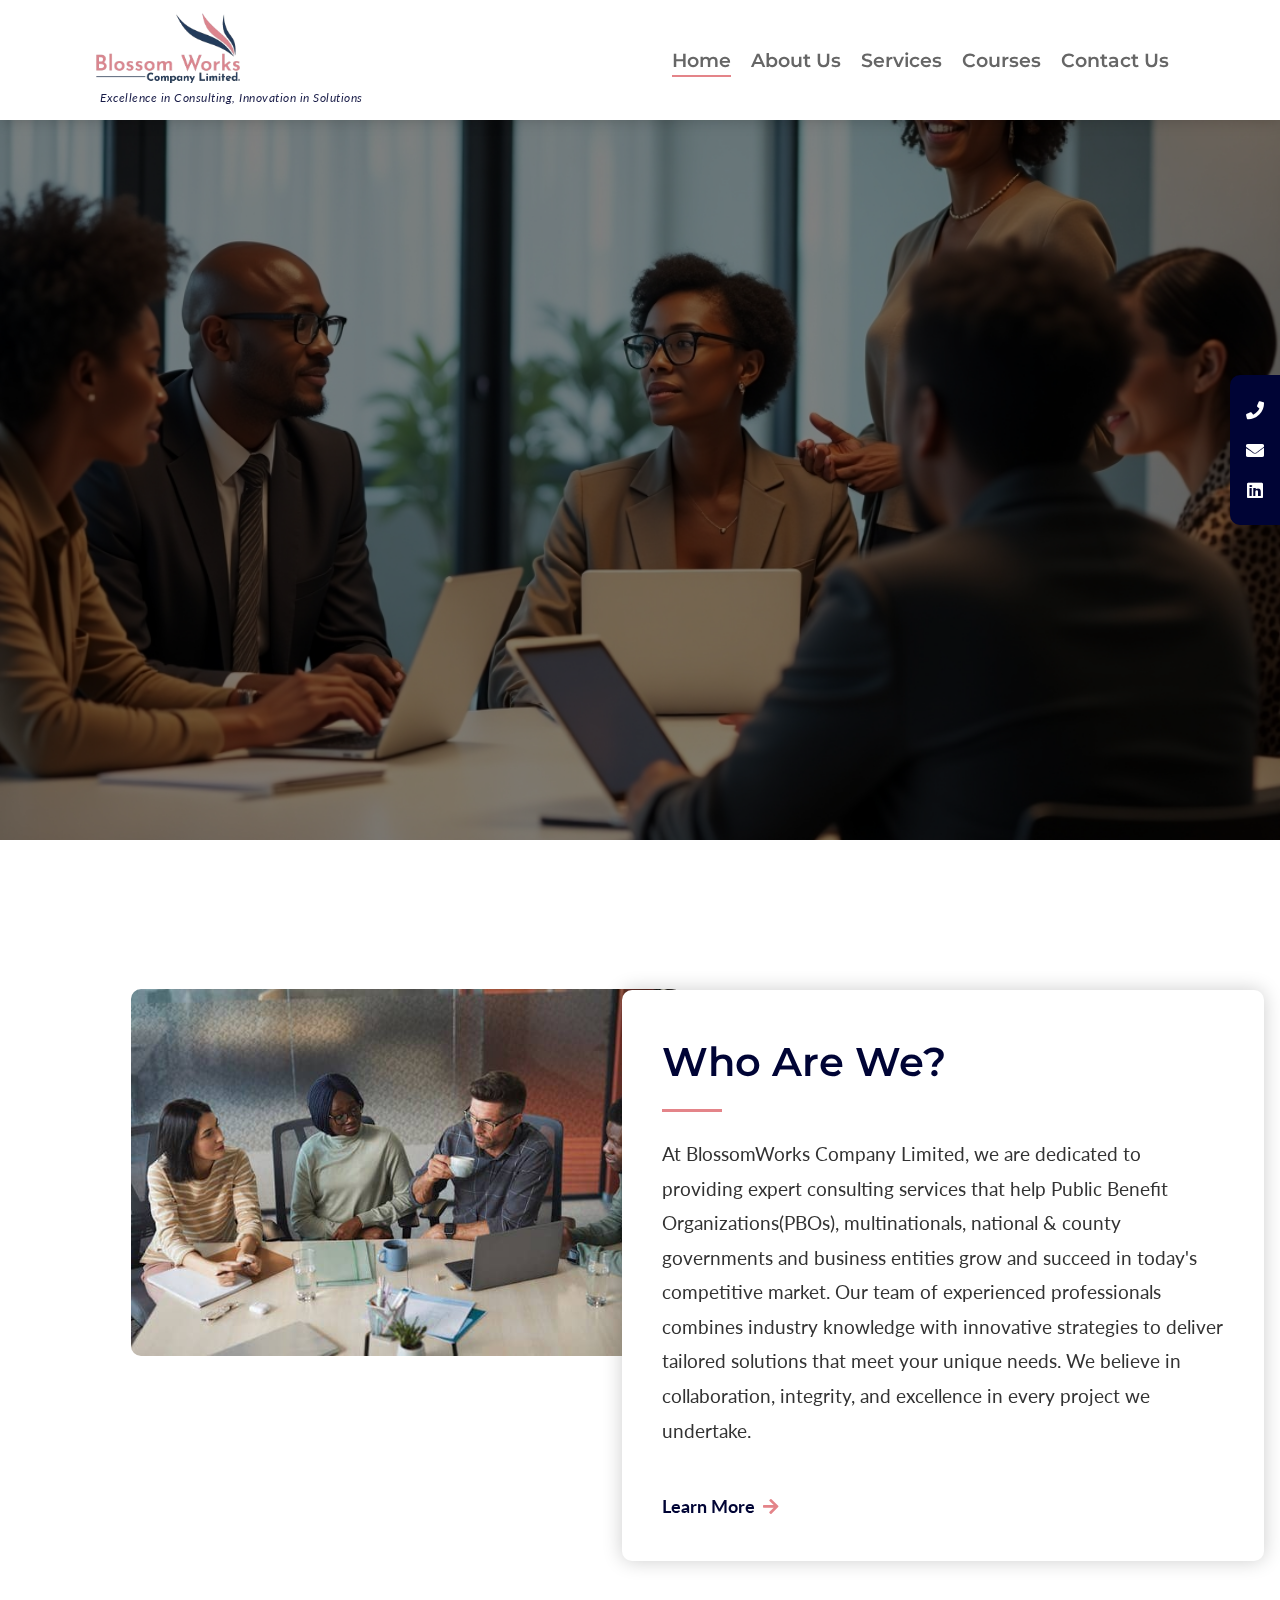
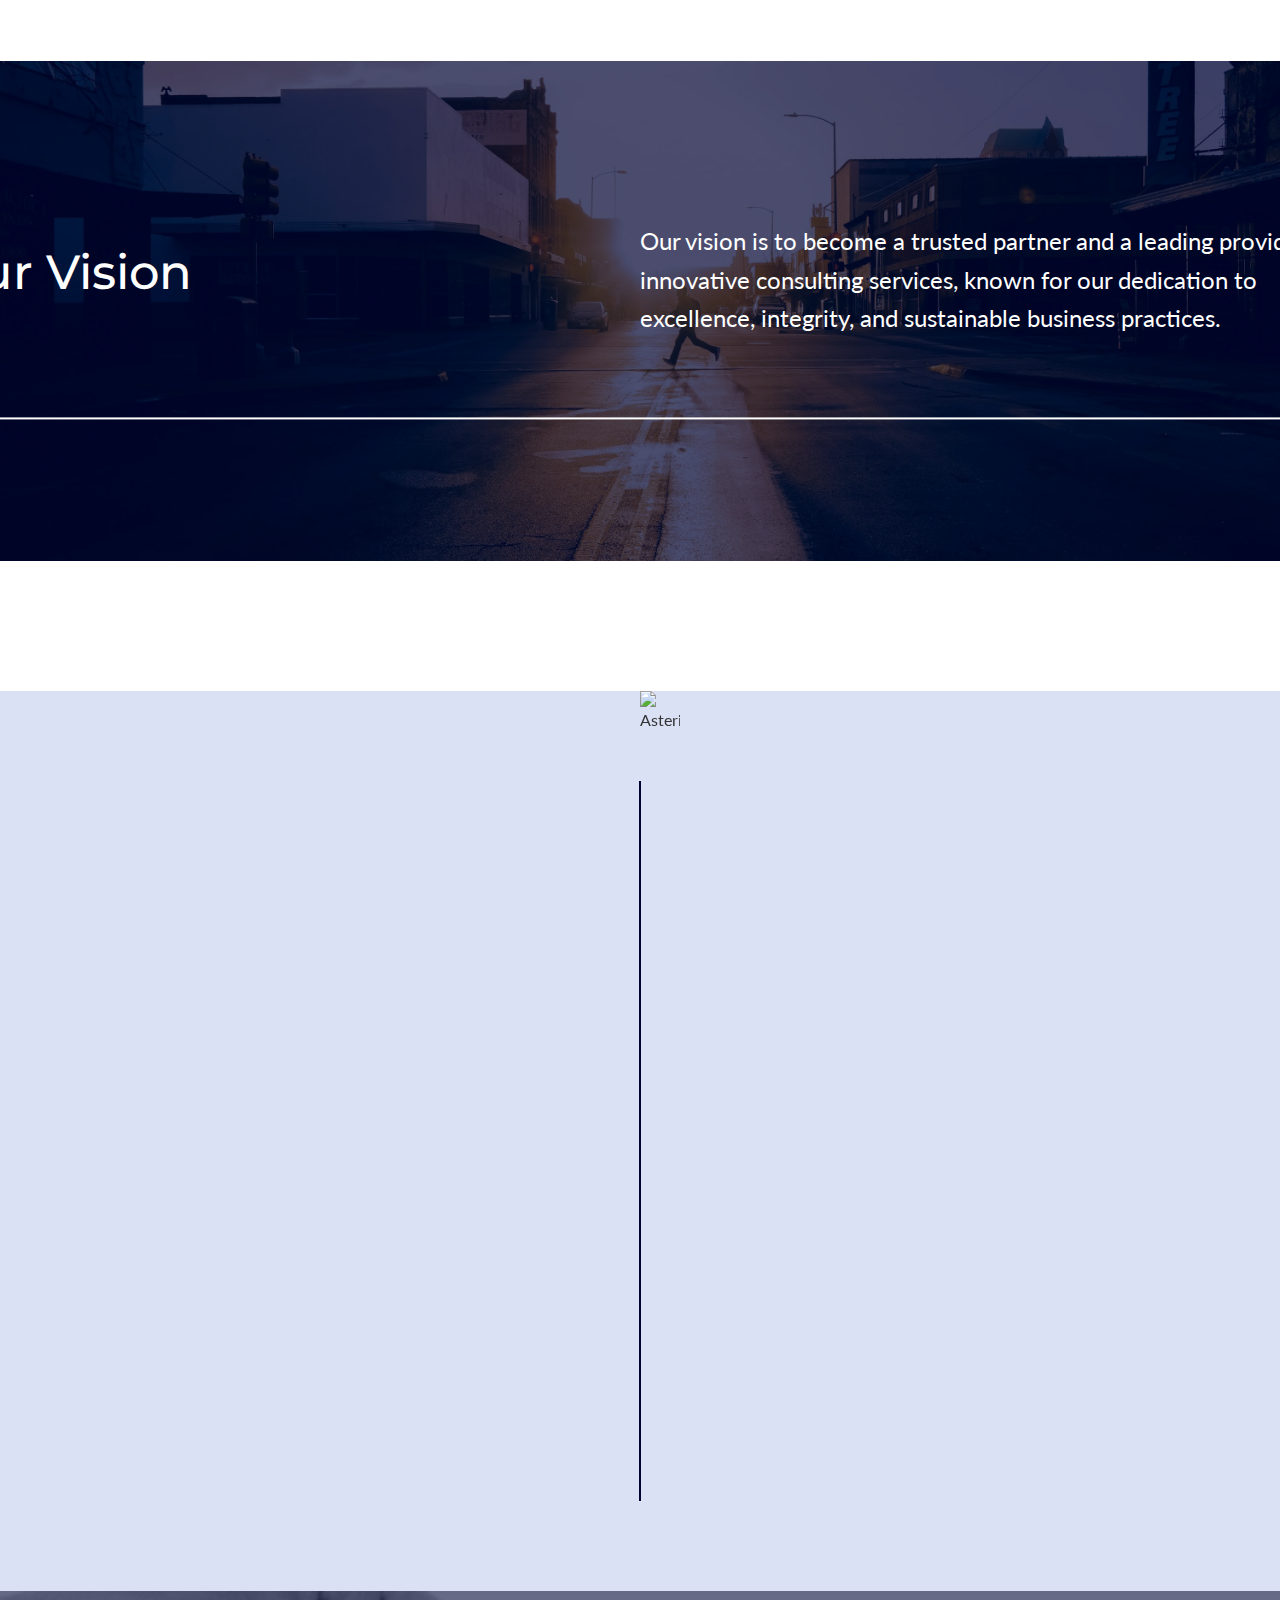
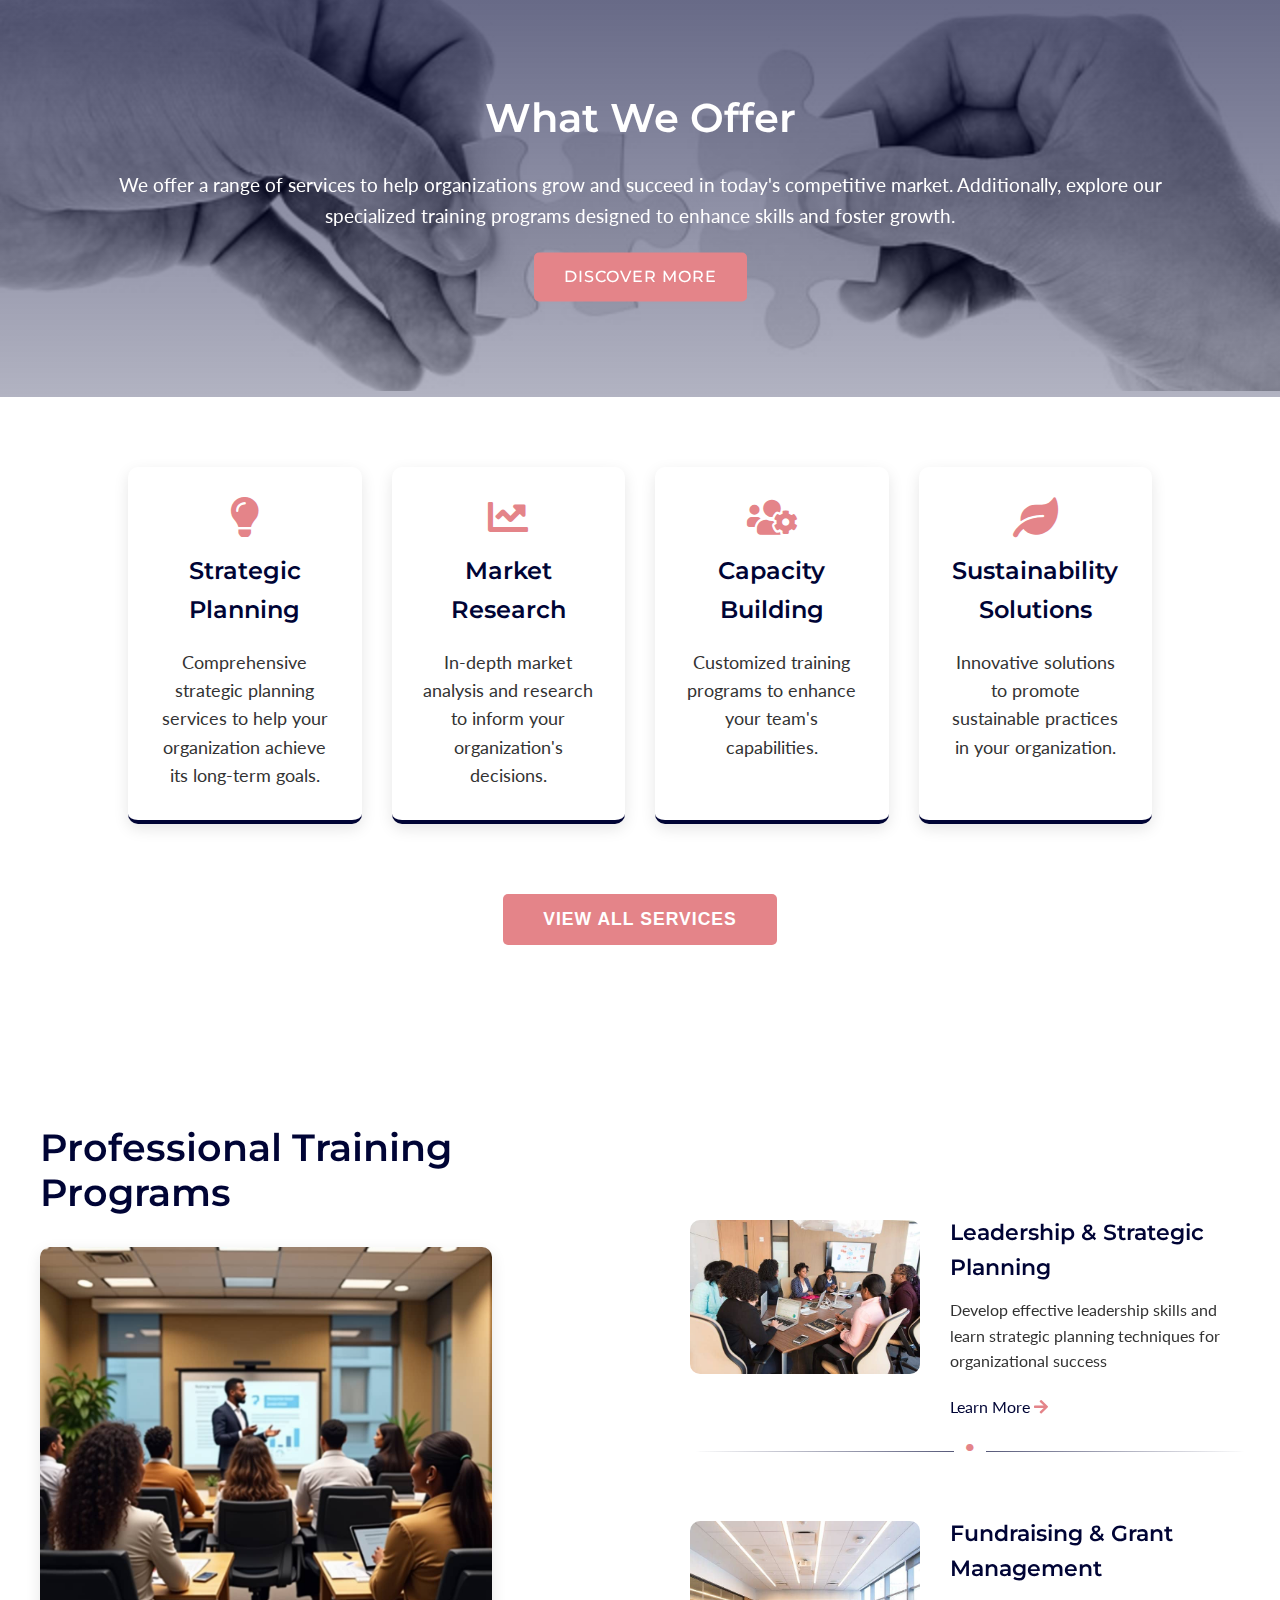
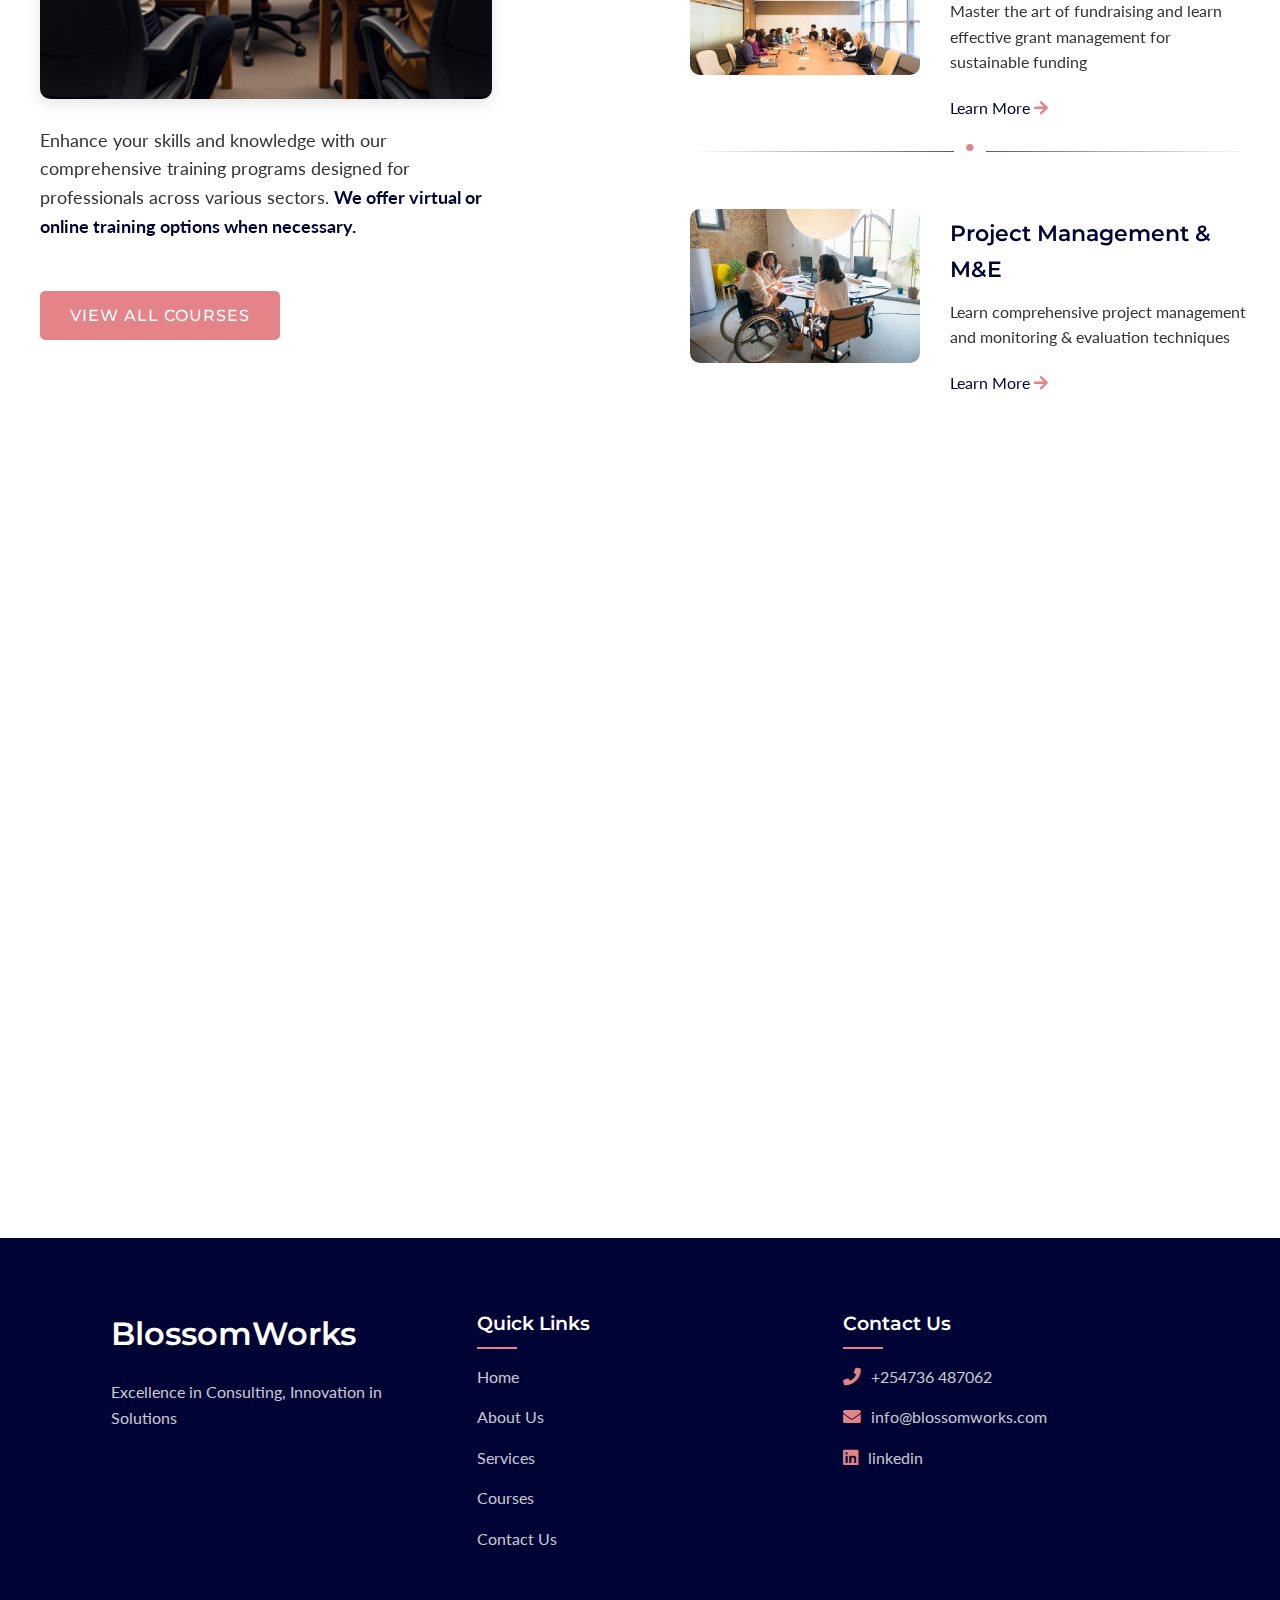
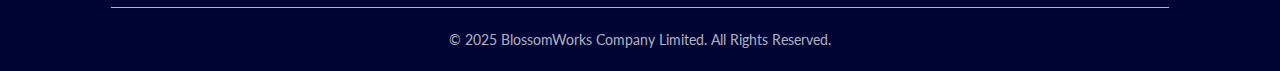
==== commit 22049411: "added tagline" ====
--- a/index.html
+++ b/index.html
@@ -34,7 +34,7 @@
         </div>      
         <div class="icon-wrapper">
             <a href="https://www.linkedin.com/company/blossomworks-company-limited/"><i class="fab fa-linkedin"></i></a>
-            <div class="contact-info">@blossomworks</div>
+            <div class="contact-info">linkedin</div>
         </div>
     </div>
     
@@ -45,6 +45,7 @@
             <div class="logo">
                 <a href="index.html">
                     <img src="blossomworks.png" alt="BlossomWorks Logo">
+                    <span class="tagline">Excellence in Consulting, Innovation in Solutions</span>
                 </a>
             </div>
             <div class="nav-links" id="navLinks">
@@ -59,7 +60,7 @@
                 <div class="mobile-social-links">
                     <h3>Connect With Us</h3>
                     <div class="social-icons">
-                        <a href="#"><i class="fab fa-linkedin"></i></a>
+                        <a href="https://www.linkedin.com/company/blossomworks-company-limited/"><i class="fab fa-linkedin"></i></a>
                         <a href="tel:+254710358755"><i class="fas fa-phone"></i></a>
                         <a href="mailto:info@blossomworks.com"><i class="fas fa-envelope"></i></a>
                     </div>
@@ -314,7 +315,7 @@
                    
                     <p><i class="fas fa-phone"></i> +254736 487062</p>
                     <p><i class="fas fa-envelope"></i> info@blossomworks.com</p>
-                    <p><i class="fab fa-linkedin"></i> @blossomworks</p>
+                    <p><i class="fab fa-linkedin"></i> linkedin</p>
                 </div>
             </div>
             <div class="footer-bottom">
--- a/css/style.css
+++ b/css/style.css
@@ -167,10 +167,11 @@
     top: 0; /* Ensure it is at the very top */
     left: 0;
     width: 100%;
-    height: 80px; /* Adjust height as needed */
+    height: 120px; /* Increased from 120px */
     background-color: var(--light-color); /* Set background to white */
     transition: all 0.3s ease;
     z-index: 1000;
+    box-shadow: 0 0 15px rgba(0, 0, 0, 0.2);
 }
 
 .navbar .container {
@@ -180,17 +181,38 @@
     height: 100%;
 }
 
+/* Logo and Tagline Styling */
 .logo {
     margin-left: -15px;
     position: relative;
+    display: flex;
+    flex-direction: column;
+    align-items: flex-start;
+}
+
+.logo a {
+    display: flex;
+    flex-direction: column;
+    align-items: flex-start;
+    text-decoration: none;
 }
 
 .logo img {
     height: 70px;
     width: auto;
-    position: absolute;
-    top: -40px; /* Adjust this value to position the logo vertically */
-    left: 10px;
+    position: relative;
+    margin-bottom: 8px;
+}
+
+.tagline {
+    font-family: var(--font-secondary);
+    font-size: 12px;
+    color: var(--secondary-color);
+    font-style: italic;
+    margin-top: -3px;
+    margin-left: 4px;
+    opacity: 0.9;
+    letter-spacing: 0.5px;
 }
 
 .nav-links ul {
@@ -207,7 +229,7 @@
     font-family: var(--font-primary);
     font-weight: 600; /* Made slightly bolder for better visibility */
     position: relative;
-    font-size: 0.9rem;
+    font-size: 1.2rem;
 }
 
 .nav-links ul li a:hover {
@@ -290,6 +312,15 @@
     
     .nav-links.active {
         right: 0;
+    }
+
+    .tagline {
+        font-size: 10px;
+        margin-top: -3px;
+    }
+    
+    .navbar {
+        height: 110px; /* Adjusted for mobile */
     }
 }
 
@@ -995,15 +1026,15 @@
     display: flex;
     align-items: center;
     justify-content: center;
-    width: 30px;
-    height: 30px;
+    width: 20px;
+    height: 20px;
     color: var(--light-color);
     transition: all 0.3s ease;
 }
 
 /* Increase the icon size within the container */
 .floating-contacts a i {
-    font-size: 20px;
+    font-size: 18px;
 }
 
 /* Tooltip Styling */
@@ -1090,7 +1121,7 @@
 }
 
 .approach-card p {
-    font-size: 18px;
+    font-size: 20px !important;
 }
 
 .approach-card:hover {
@@ -1360,52 +1391,227 @@
 
 /* Contact Section */
 .contact-section {
-    padding: 50px 0;
-    background-color: var(--light-color); /* Light background for contrast */
-    margin-top: 0; /* Remove margin since page-header provides spacing */
+    position: relative;
+    padding: 80px 0;
+    min-height: calc(100vh - 80px);
+    background: linear-gradient(45deg, #000435, #e48489);
 }
 
 .contact-content {
-    display: flex;
-    justify-content: space-between; /* Align form and image side by side */
-    align-items: flex-start; /* Align items at the start */
-}
-
-.contact-form {
-    flex: 1; /* Allow form to take available space */
-    margin-right: 20px; /* Space between form and image */
-    margin-bottom: 30px; /* Add margin to the bottom for more space */
-}
-
-.contact-form h2 {
-    margin-bottom: 20px;
-}
-
+    max-width: 1200px;
+    margin: 0 auto;
+    padding: 0 20px;
+    display: flex;
+    gap: 0; /* Remove the gap to enable overlap */
+    align-items: flex-start;
+    position: relative;
+    margin-left: 500px;
+}
+
+/* Contact Cards Styling - REVERSED COLORS */
+.contact-card {
+    padding: 40px;
+    border-radius: 10px;
+    box-shadow: 0 15px 30px rgba(0, 0, 0, 0.3) !important;
+}
+
+/* Info card - White on blue side */
+.info-card {
+    flex: 0 0 60%;
+    background-color: var(--light-color);
+    color: var(--secondary-color);
+    box-shadow: 0 0 30px rgba(0, 0, 0, 0.25) !important;
+    position: relative;
+    z-index: 1;
+    margin-right: 100px;
+    padding-left: 300px; /* Add left padding to push content to the right */
+    margin-left: -80px;
+}
+
+/* Form card - Blue on white side */
+.form-card {
+    flex: 0 0 50%;
+    background-color: var(--secondary-color);
+    color: var(--light-color);
+    box-shadow: none !important; /* Remove box shadow */
+    position: relative;
+    z-index: 2;
+    margin-left: -10%;
+    margin-right: -150px;
+    top: 30px;
+    border-radius: 10px; /* Remove border radius */
+    padding: 40px 50px; /* Adjust padding */
+}
+
+.form-card h2 {
+    color: var(--light-color);
+}
+
+.info-card h2 {
+    color: var(--secondary-color);
+}
+
+/* Form Styling - Updated with border-bottom focus */
 .form-group {
-    margin-bottom: 15px;
-}
-
-.form-group label {
-    display: block;
-    margin-bottom: 5px;
+    margin-bottom: 25px;
+    position: relative;
 }
 
 .form-group input,
 .form-group textarea {
     width: 100%;
-    padding: 10px;
-    border: 1px solid #ccc;
-    border-radius: 5px;
-}
-
-.contact-image {
-    flex: 1; /* Allow image to take available space */
-}
-
-.contact-img {
-    max-width: 100%; /* Ensure image is responsive */
-    height: auto; /* Maintain aspect ratio */
-    margin-left: 150px;
+    padding: 15px 0; /* Remove horizontal padding */
+    background-color: transparent;
+    border: none;
+    border-bottom: 1px solid rgba(255, 255, 255, 0.3);
+    color: var(--light-color);
+    border-radius: 10px;
+    font-size: 18px;
+    transition: all 0.3s ease;
+    box-shadow: none; /* Remove box shadow */
+}
+
+.form-group input::placeholder,
+.form-group textarea::placeholder {
+    color: rgba(255, 255, 255, 0.5);
+}
+
+.form-group textarea {
+    height: 100px;
+    resize: none; /* Prevent textarea resizing */
+}
+
+.form-group input:focus,
+.form-group textarea:focus {
+    border-bottom: 2px solid var(--primary-color);
+    outline: none;
+    background-color: transparent;
+}
+
+/* Add focus highlight line animation */
+.form-group::after {
+    content: '';
+    position: absolute;
+    bottom: 0;
+    left: 0;
+    width: 0;
+    height: 2px;
+    background-color: var(--primary-color);
+    transition: width 0.3s ease;
+}
+
+.form-group:focus-within::after {
+    width: 100%;
+}
+
+/* Submit button styling */
+.form-card .btn-primary {
+    background-color: var(--primary-color);
+    border: none;
+    padding: 12px 30px;
+    border-radius: 0;
+    font-weight: 500;
+    letter-spacing: 1px;
+    text-transform: uppercase;
+    transition: all 0.3s ease;
+}
+
+.form-card .btn-primary:hover {
+    background-color: var(--light-color);
+    color: var(--secondary-color);
+}
+
+/* Contact Info Styling - Updated for the color switch */
+.info-item {
+    display: flex;
+    align-items: center;
+    margin-bottom: 30px;
+    border-bottom: 1px solid rgba(0, 4, 53, 0.1);
+    padding-bottom: 15px;
+}
+
+.info-item:last-child {
+    border-bottom: none;
+}
+
+.info-item i {
+    font-size: 24px;
+    color: var(--primary-color);
+    margin-right: 20px;
+    width: 40px;
+}
+
+.info-details h3 {
+    color: var(--secondary-color);
+    font-size: 1.1rem;
+    margin-bottom: 5px;
+}
+
+.info-details p {
+    color: var(--dark-color);
+    font-size: 1rem;
+}
+
+/* Update link colors in the info card */
+.info-card a {
+    color: var(--secondary-color);
+    transition: color 0.3s ease;
+}
+
+.info-card a:hover {
+    color: var(--primary-color);
+}
+
+/* Card Headers */
+.contact-card h2 {
+    font-size: 2rem;
+    margin-bottom: 30px;
+    position: relative;
+    padding-bottom: 10px;
+}
+
+.contact-card h2::after {
+    content: '';
+    position: absolute;
+    left: 0;
+    bottom: 0;
+    width: 50px;
+    height: 3px;
+    background-color: var(--primary-color);
+}
+
+/* Responsive Design */
+@media (max-width: 992px) {
+    .contact-content {
+        flex-direction: column;
+    }
+
+    .contact-card {
+        width: 100%;
+    }
+    
+    .info-card {
+        padding-left: 40px; /* Less padding on smaller screens */
+    }
+    
+    .contact-info-items {
+        padding-left: 20px; /* Less padding on smaller screens */
+    }
+}
+
+@media (max-width: 768px) {
+    .contact-section {
+        background: var(--light-color);
+        padding: 40px 0;
+    }
+
+    .contact-card {
+        padding: 30px;
+    }
+
+    .contact-card h2 {
+        font-size: 1.8rem;
+    }
 }
 
 /* Page Header - Centered Text with Reduced Height */
@@ -1687,7 +1893,7 @@
 }
 
 .course-image {
-    flex: 0 0 300px;
+    flex: 0 0 400px;
     overflow: hidden;
 }
 
@@ -2999,4 +3205,209 @@
     overflow: hidden;
 }
 
-
+/* AOS animation enhancements for contact cards */
+[data-aos] {
+    pointer-events: none; /* Prevent flickering during animation */
+}
+
+[data-aos].aos-animate {
+    pointer-events: auto; /* Restore pointer events after animation */
+}
+
+/* Improve contact section appearance during animations */
+.contact-section {
+    overflow: hidden; /* Prevent horizontal scrollbar during animations */
+    perspective: 1000px; /* Add depth to animations */
+}
+
+/* Enhance form card animation */
+.form-card[data-aos="fade-right"] {
+    transform: translateX(-100px);
+    opacity: 0;
+    transition-property: transform, opacity;
+}
+
+.form-card[data-aos="fade-right"].aos-animate {
+    transform: translateX(0);
+    opacity: 1;
+}
+
+/* Enhance info card animation */
+.info-card[data-aos="fade-left"] {
+    transform: translateX(100px);
+    opacity: 0;
+    transition-property: transform, opacity;
+}
+
+.info-card[data-aos="fade-left"].aos-animate {
+    transform: translateX(0);
+    opacity: 1;
+}
+
+/
+/* Mobile responsive adjustments */
+@media (max-width: 768px) {
+    .course-image {
+        height: 200px; /* Still taller than original mobile height */
+    }
+    
+    .training-programs-card img {
+        width: 120px;
+        height: 120px;
+    }
+}
+
+/* Adjust the course card sizes */
+.course-item {
+    background-color: var(--light-color);
+    border-radius: 10px;
+    box-shadow: 0 5px 15px rgba(0, 0, 0, 0.1);
+    transition: all 0.3s ease;
+    margin-bottom: 30px;
+    max-width: 350px; /* Reduced from original width */
+}
+
+/* For featured courses/preview cards */
+.course-preview-card {
+    background-color: var(--light-color);
+    border-radius: 10px;
+    box-shadow: 0 5px 15px rgba(0, 0, 0, 0.1);
+    padding: 20px;
+    margin-bottom: 30px;
+    transition: all 0.3s ease;
+    max-width: 320px; /* Reduced from original width */
+}
+
+/* Make sure the images in training programs are also reduced */
+.training-programs-card img {
+    width: 120px; /* Reduced from original width */
+    height: 120px; /* Reduced from original height */
+    border-radius: 10px;
+    object-fit: cover;
+    margin-right: 20px;
+}
+
+/* Mobile responsive adjustments */
+@media (max-width: 768px) {
+    .course-image {
+        height: 160px; /* Even smaller on mobile */
+    }
+    
+    .course-item {
+        max-width: 90%; /* Allow cards to fit mobile screen */
+        margin: 0 auto 30px;
+    }
+    
+    .training-programs-card img {
+        width: 90px;
+        height: 90px;
+    }
+}
+
+/* Contact Section Responsive Styling */
+@media (max-width: 992px) {
+    .contact-content {
+        flex-direction: column;
+        gap: 30px;
+    }
+
+    .contact-card {
+        width: 100%;
+        margin: 0;
+    }
+
+    /* Reset overlapping styles for mobile */
+    .form-card, .info-card {
+        margin-left: 0;
+        margin-right: 0;
+        z-index: 1;
+        flex: none;
+        padding: 30px;
+    }
+
+    /* Adjust the background for mobile */
+    .contact-section {
+        background: var(--light-color); /* Single color background on mobile */
+        padding: 40px 0;
+    }
+
+    /* Ensure the cards have proper spacing and shadows */
+    .info-card {
+        margin-top: 20px;
+    }
+
+    /* Adjust content padding */
+    .contact-info-items {
+        padding-left: 0;
+    }
+
+    /* Make form inputs more mobile-friendly */
+    .form-group input, 
+    .form-group textarea {
+        padding: 12px 0;
+        font-size: 16px;
+    }
+
+    /* Adjust heading sizes */
+    .contact-card h2 {
+        font-size: 1.8rem;
+    }
+}
+
+/* Additional adjustments for smaller screens */
+@media (max-width: 480px) {
+    .contact-content {
+        padding: 0 15px;
+    }
+
+    .contact-card {
+        padding: 25px 20px;
+    }
+
+    .info-item i {
+        font-size: 20px;
+        margin-right: 15px;
+        width: 30px;
+    }
+
+    .info-details h3 {
+        font-size: 1rem;
+    }
+
+    .info-details p {
+        font-size: 0.9rem;
+    }
+}
+
+/* Contact Info Card Content */
+.contact-info-items {
+    display: block; /* Ensure content is displayed as block */
+    width: 100%;
+}
+
+.info-item {
+    display: flex;
+    align-items: center;
+    margin-bottom: 30px;
+    border-bottom: 1px solid rgba(0, 4, 53, 0.1);
+    padding-bottom: 15px;
+}
+
+.info-details {
+    display: block; /* Ensure details are displayed as block */
+}
+
+.info-details h3 {
+    display: block;
+    color: var(--secondary-color);
+    font-size: 1.1rem;
+    margin-bottom: 5px;
+}
+
+.info-details p {
+    display: block;
+    color: var(--dark-color);
+    font-size: 1rem;
+}
+
+
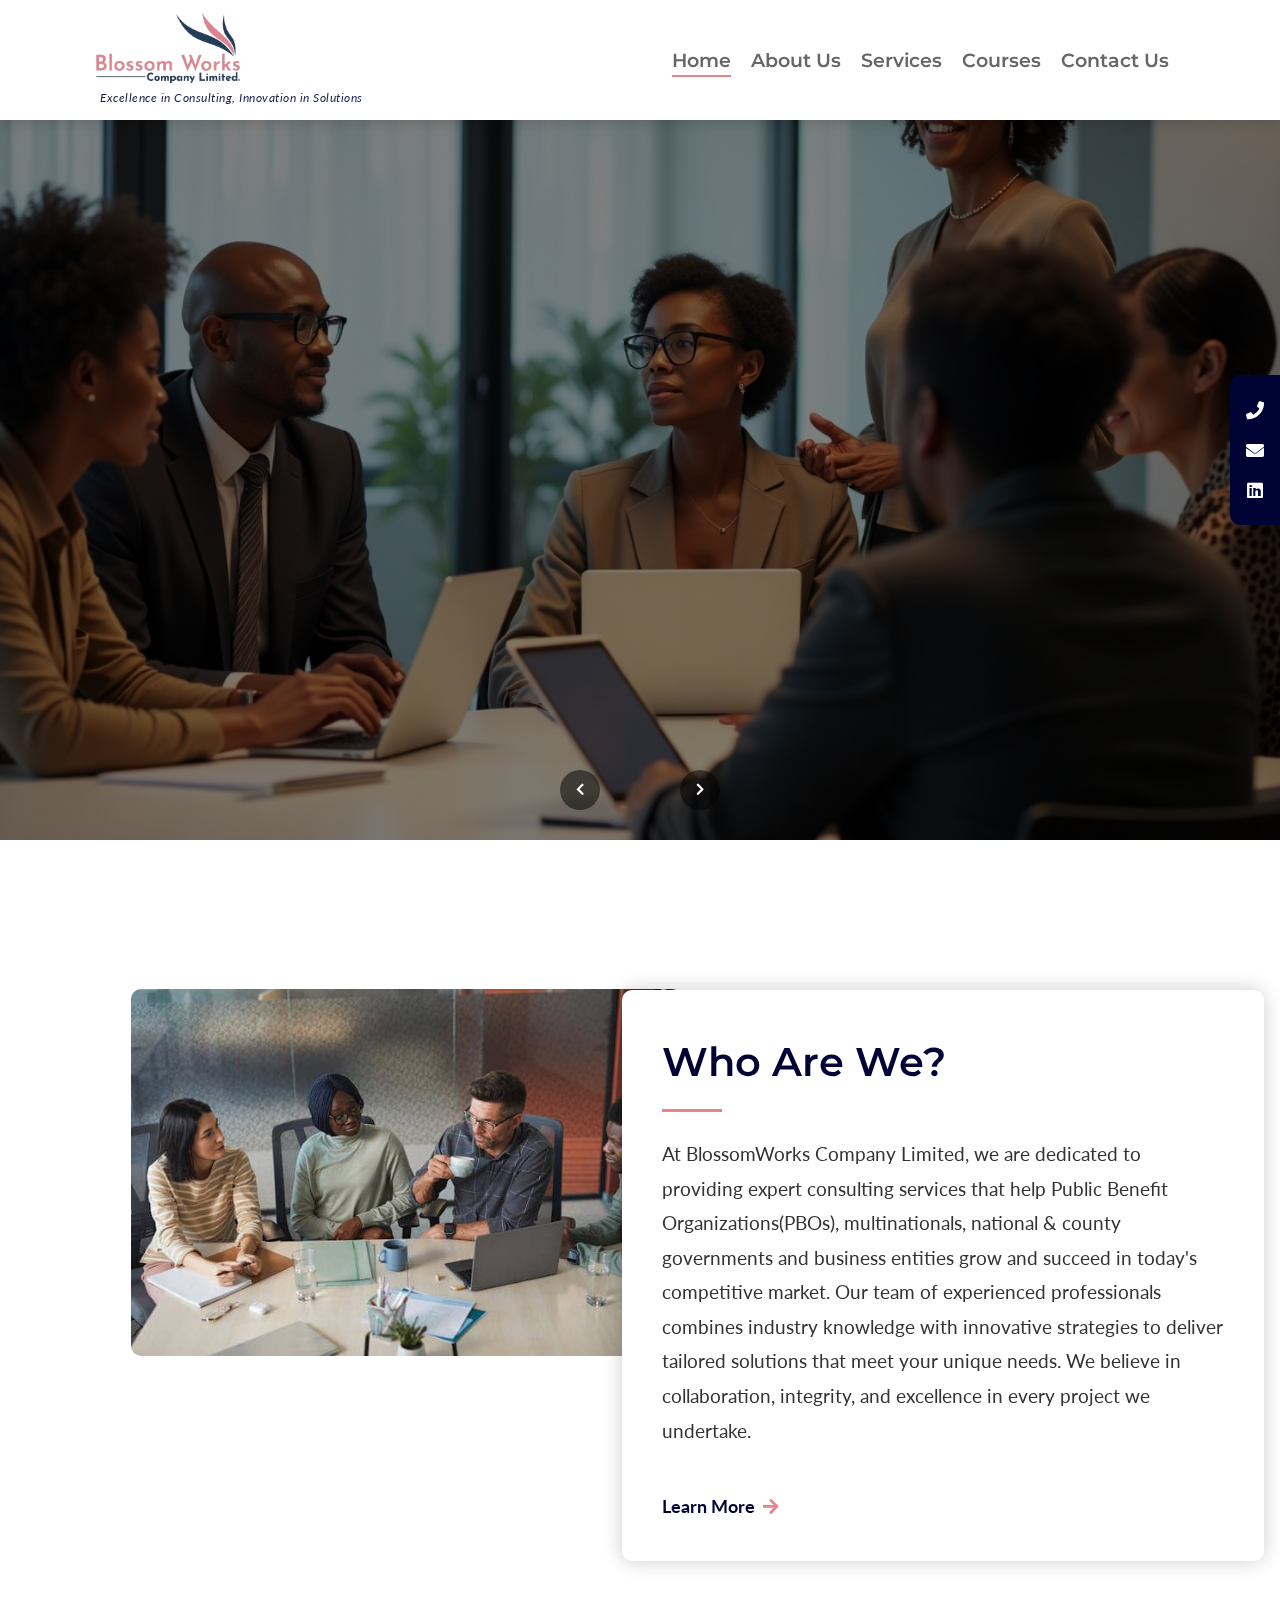
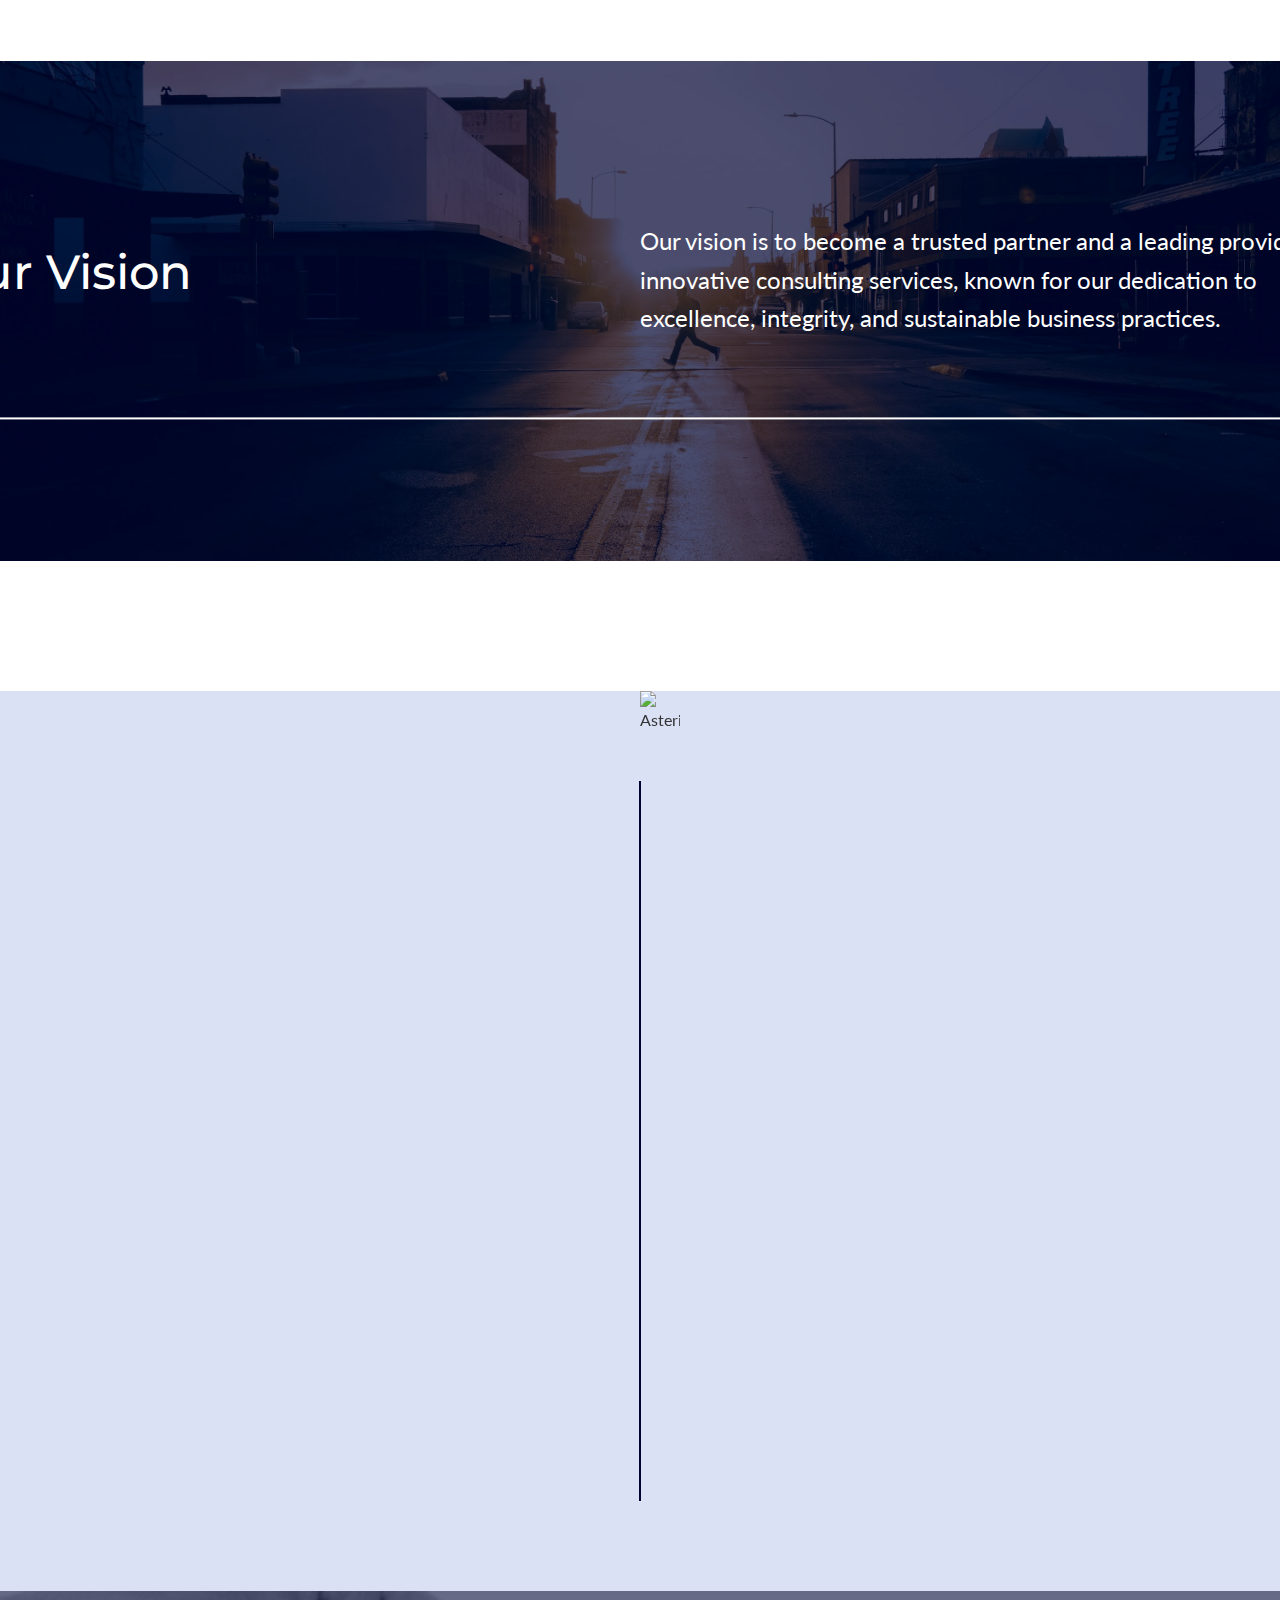
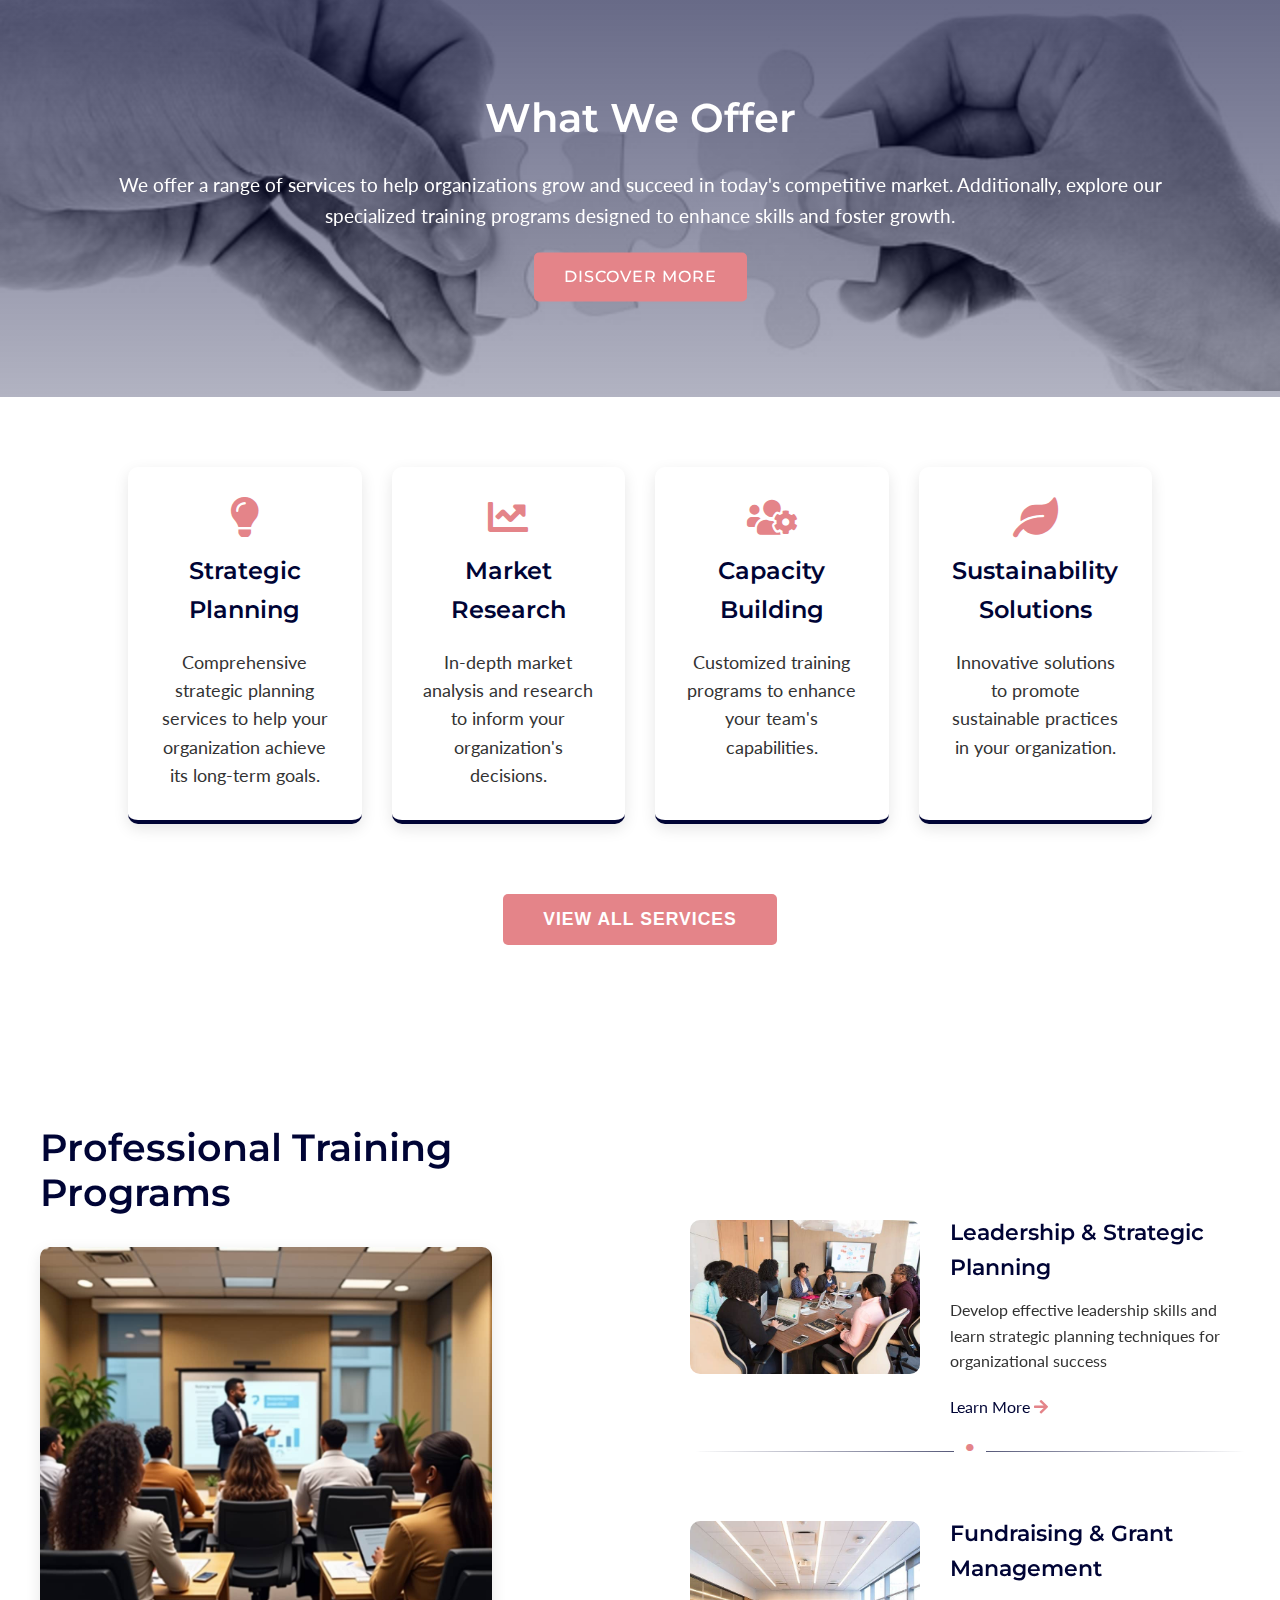
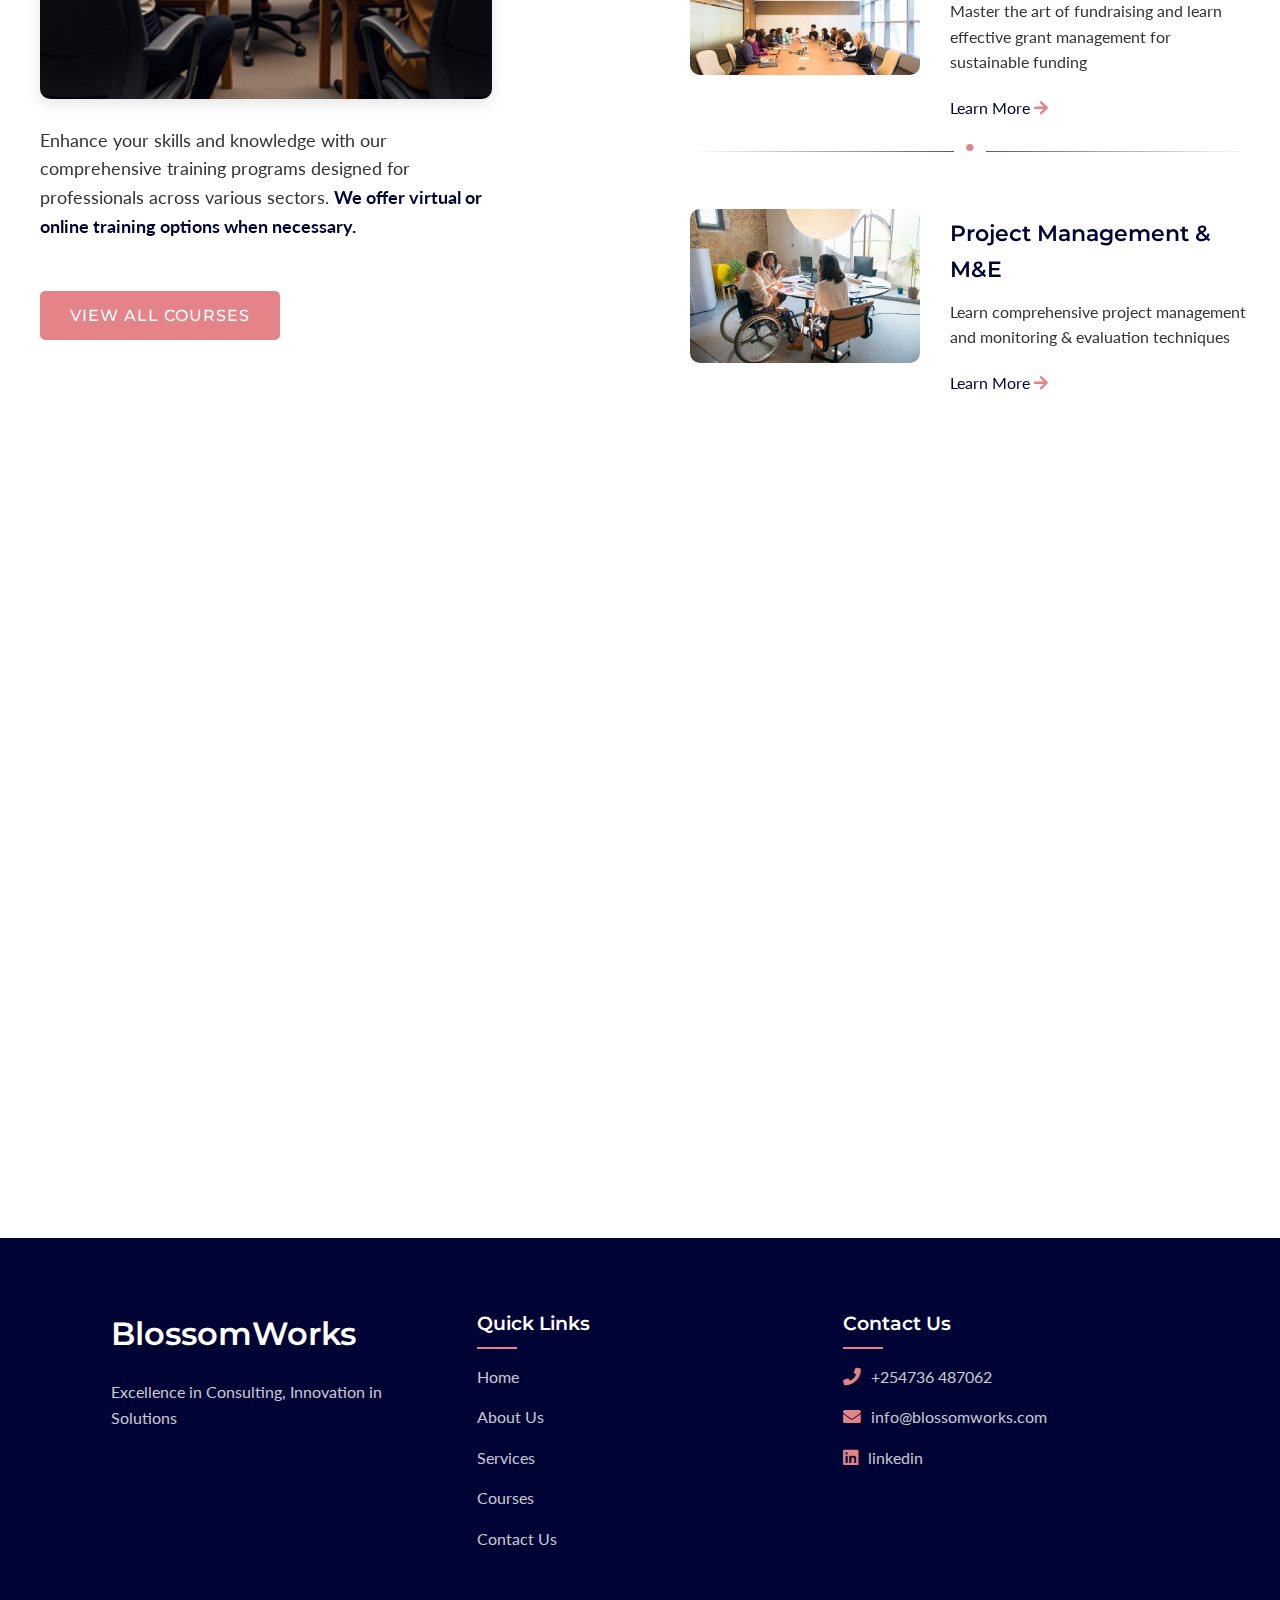
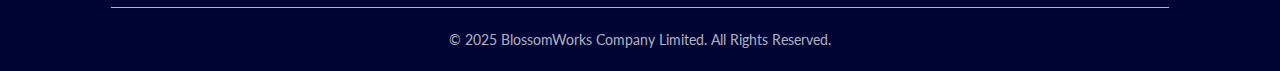
==== commit 0a4efedc: "put back the favicon" ====
--- a/index.html
+++ b/index.html
@@ -6,8 +6,13 @@
     <title>BlossomWorks Company Limited - Professional Consulting Services</title>
     <meta name="description" content="BlossomWorks offers expert consulting services to help businesses grow and succeed in today's competitive market.">
     
+    <!-- Favicon -->
     <link rel="icon" type="image/png" href="images/favicon.png">
-
+    <link rel="apple-touch-icon" sizes="180x180" href="images/favicon.png">
+    <link rel="icon" type="image/png" sizes="32x32" href="images/favicon.png">
+    <link rel="icon" type="image/png" sizes="16x16" href="images/favicon.png">
+    <link rel="manifest" href="site.webmanifest">
+    
     <!-- Fonts -->
     <link href="https://fonts.googleapis.com/css2?family=Montserrat:wght@300;400;500;600;700&family=Lato:wght@300;400;700&display=swap" rel="stylesheet">
     
--- a/css/style.css
+++ b/css/style.css
@@ -164,11 +164,11 @@
 /* Navigation */
 .navbar {
     position: fixed;
-    top: 0; /* Ensure it is at the very top */
+    top: 0;
     left: 0;
     width: 100%;
-    height: 120px; /* Increased from 120px */
-    background-color: var(--light-color); /* Set background to white */
+    height: 120px; /* Desktop height */
+    background-color: var(--light-color);
     transition: all 0.3s ease;
     z-index: 1000;
     box-shadow: 0 0 15px rgba(0, 0, 0, 0.2);
@@ -320,7 +320,12 @@
     }
     
     .navbar {
-        height: 110px; /* Adjusted for mobile */
+        height: 110px; /* Adjust this value to change mobile navbar height */
+    }
+    
+    .logo img {
+        height: 60px; /* You may want to adjust logo size proportionally */
+        margin-right: 20px;
     }
 }
 
@@ -476,15 +481,32 @@
 /* Hero Carousel Navigation */
 .carousel-navigation {
     position: absolute;
-    top: 50%; /* Center vertically */
-    left: 0; /* Position on the left */
-    right: 0; /* Position on the right */
-    display: flex;
-    justify-content: space-between; /* Space arrows to the sides */
+    width: 200px; /* Reduced width to keep arrows closer together */
+    bottom: 30px; /* Position at bottom instead of middle */
+    left: 50%;
+    transform: translateX(-50%); /* Center horizontally */
+    display: flex;
+    justify-content: space-between;
+    padding: 0 20px;
+    z-index: 2;
+}
+
+.prev-btn, .next-btn {
+    background: rgba(0, 0, 0, 0.5);
+    color: white;
+    border: none;
+    width: 40px;
+    height: 40px;
+    border-radius: 50%;
+    cursor: pointer;
+    display: flex;
     align-items: center;
-    opacity: 0; /* Hide arrows by default */
-    transition: opacity 0.3s ease; /* Smooth transition */
-    z-index: 10; /* Ensure arrows are above other content */
+    justify-content: center;
+    transition: background-color 0.3s ease;
+}
+
+.prev-btn:hover, .next-btn:hover {
+    background: rgba(0, 0, 0, 0.8);
 }
 
 /* Show arrows on hover */
@@ -508,20 +530,6 @@
 
 .dot.active {
     background-color: var(--primary-color);
-}
-
-.prev-btn, .next-btn {
-    background: none;
-    border: none;
-    color: var(--light-color);
-    font-size: 2rem; /* Adjust size as needed */
-    cursor: pointer;
-    padding: 10px;
-}
-
-/* Optional: Add some styling for the arrows */
-.prev-btn:hover, .next-btn:hover {
-    color: var(--primary-color); /* Change color on hover */
 }
 
 /* Clientele Section */
@@ -1297,32 +1305,58 @@
 @media screen and (max-width: 768px) {
     .about-content {
         flex-direction: column;
-        margin-top: 20px;
+        margin: 20px;
         gap: 20px;
+        margin-right: 0;
     }
 
     .about-image {
-        order: 1;
+        flex: 1;
         width: 100%;
+        margin-right: 0;
     }
 
     .about-text {
-        order: 2;
+        flex: 1;
+        margin-left: 0;
+        padding: 20px;
+        top: 0;
         width: 100%;
-        margin-left: 0; /* Remove overlap on mobile */
-        padding: 20px;
-    }
-}
-
-/* Additional adjustments for smaller screens */
+        box-shadow: 0 0 20px rgba(0, 0, 0, 0.1);
+    }
+
+    .about-text h2 {
+        font-size: 2rem;
+        text-align: center;
+    }
+
+    .about-text h2::after {
+        margin: 15px auto; /* Center the underline */
+    }
+
+    .about-text p {
+        font-size: 1rem;
+        text-align: center;
+    }
+
+    .learn-more {
+        display: flex;
+        justify-content: center;
+    }
+}
+
+/* Additional adjustments for very small screens */
 @media screen and (max-width: 480px) {
-    .about-image img {
-        width: 90%; /* Make image slightly wider on very small screens */
+    .about-content {
+        margin: 10px;
     }
 
     .about-text {
-        width: 95%;
-        padding: 20px 15px;
+        padding: 15px;
+    }
+
+    .about-text h2 {
+        font-size: 1.8rem;
     }
 }
 
@@ -1716,6 +1750,7 @@
 
     .navbar {
         top: 0; /* Adjust navbar position since contact bar is hidden */
+        height: 130px; /* Adjusted for mobile */
     }
 
     .nav-links {
@@ -3308,7 +3343,9 @@
 @media (max-width: 992px) {
     .contact-content {
         flex-direction: column;
-        gap: 30px;
+        margin-left: 0;
+        padding: 20px;
+        width: 100%;
     }
 
     .contact-card {
@@ -3320,54 +3357,83 @@
     .form-card, .info-card {
         margin-left: 0;
         margin-right: 0;
+        top: 0;
         z-index: 1;
         flex: none;
         padding: 30px;
+        width: 100%;
     }
 
     /* Adjust the background for mobile */
     .contact-section {
-        background: var(--light-color); /* Single color background on mobile */
-        padding: 40px 0;
-    }
-
-    /* Ensure the cards have proper spacing and shadows */
-    .info-card {
-        margin-top: 20px;
-    }
-
-    /* Adjust content padding */
-    .contact-info-items {
-        padding-left: 0;
-    }
-
-    /* Make form inputs more mobile-friendly */
+        background: linear-gradient(45deg, #000435, #e48489);
+        padding: 40px 20px;
+    }
+
+    /* Center the form inputs on mobile */
+    .form-group {
+        width: 100%;
+    }
+
     .form-group input, 
     .form-group textarea {
-        padding: 12px 0;
-        font-size: 16px;
-    }
-
-    /* Adjust heading sizes */
+        width: 100%;
+        font-size: 16px; /* Better size for mobile inputs */
+    }
+
+    /* Adjust info card styling */
+    .info-card {
+        padding-left: 30px;
+        margin-top: 20px;
+    }
+
+    .info-item {
+        justify-content: flex-start;
+        padding-right: 15px;
+    }
+
+    /* Make headings more mobile-friendly */
     .contact-card h2 {
         font-size: 1.8rem;
+        text-align: center;
+    }
+
+    .contact-card h2::after {
+        left: 50%;
+        transform: translateX(-50%);
     }
 }
 
 /* Additional adjustments for smaller screens */
 @media (max-width: 480px) {
+    .contact-section {
+        padding: 30px 15px;
+    }
+
     .contact-content {
-        padding: 0 15px;
+        padding: 10px;
     }
 
     .contact-card {
-        padding: 25px 20px;
+        padding: 20px;
+    }
+
+    /* Adjust info items for better mobile display */
+    .info-item {
+        flex-direction: column;
+        text-align: center;
+        padding: 15px 0;
     }
 
     .info-item i {
-        font-size: 20px;
-        margin-right: 15px;
-        width: 30px;
+        font-size: 24px;
+        margin: 0 0 10px 0;
+        width: auto;
+    }
+
+    .info-details {
+        width: 100%;
+        text-align: center;
     }
 
     .info-details h3 {
@@ -3376,6 +3442,21 @@
 
     .info-details p {
         font-size: 0.9rem;
+    }
+
+    /* Adjust form elements */
+    .form-group {
+        margin-bottom: 20px;
+    }
+
+    .form-group input,
+    .form-group textarea {
+        padding: 12px 0;
+    }
+
+    .btn-primary {
+        width: 100%; /* Full width button on mobile */
+        padding: 12px 20px;
     }
 }
 
--- a/css/responsive.css
+++ b/css/responsive.css
@@ -32,8 +32,14 @@
     /* Adjust navbar position since contact bar is hidden */
     .navbar {
         top: 0;
-        height: 70px; /* Slightly smaller height for mobile */
+        height: 90px; /* Slightly smaller height for mobile */
         background-color: var(--light-color); /* Solid navy blue */
+        box-shadow: ;
+    }
+
+    .logo img {
+        height: 60px; /* You may want to adjust logo size proportionally */
+        margin-right: 30px;
     }
 
     /* Adjust hero carousel margin and height */
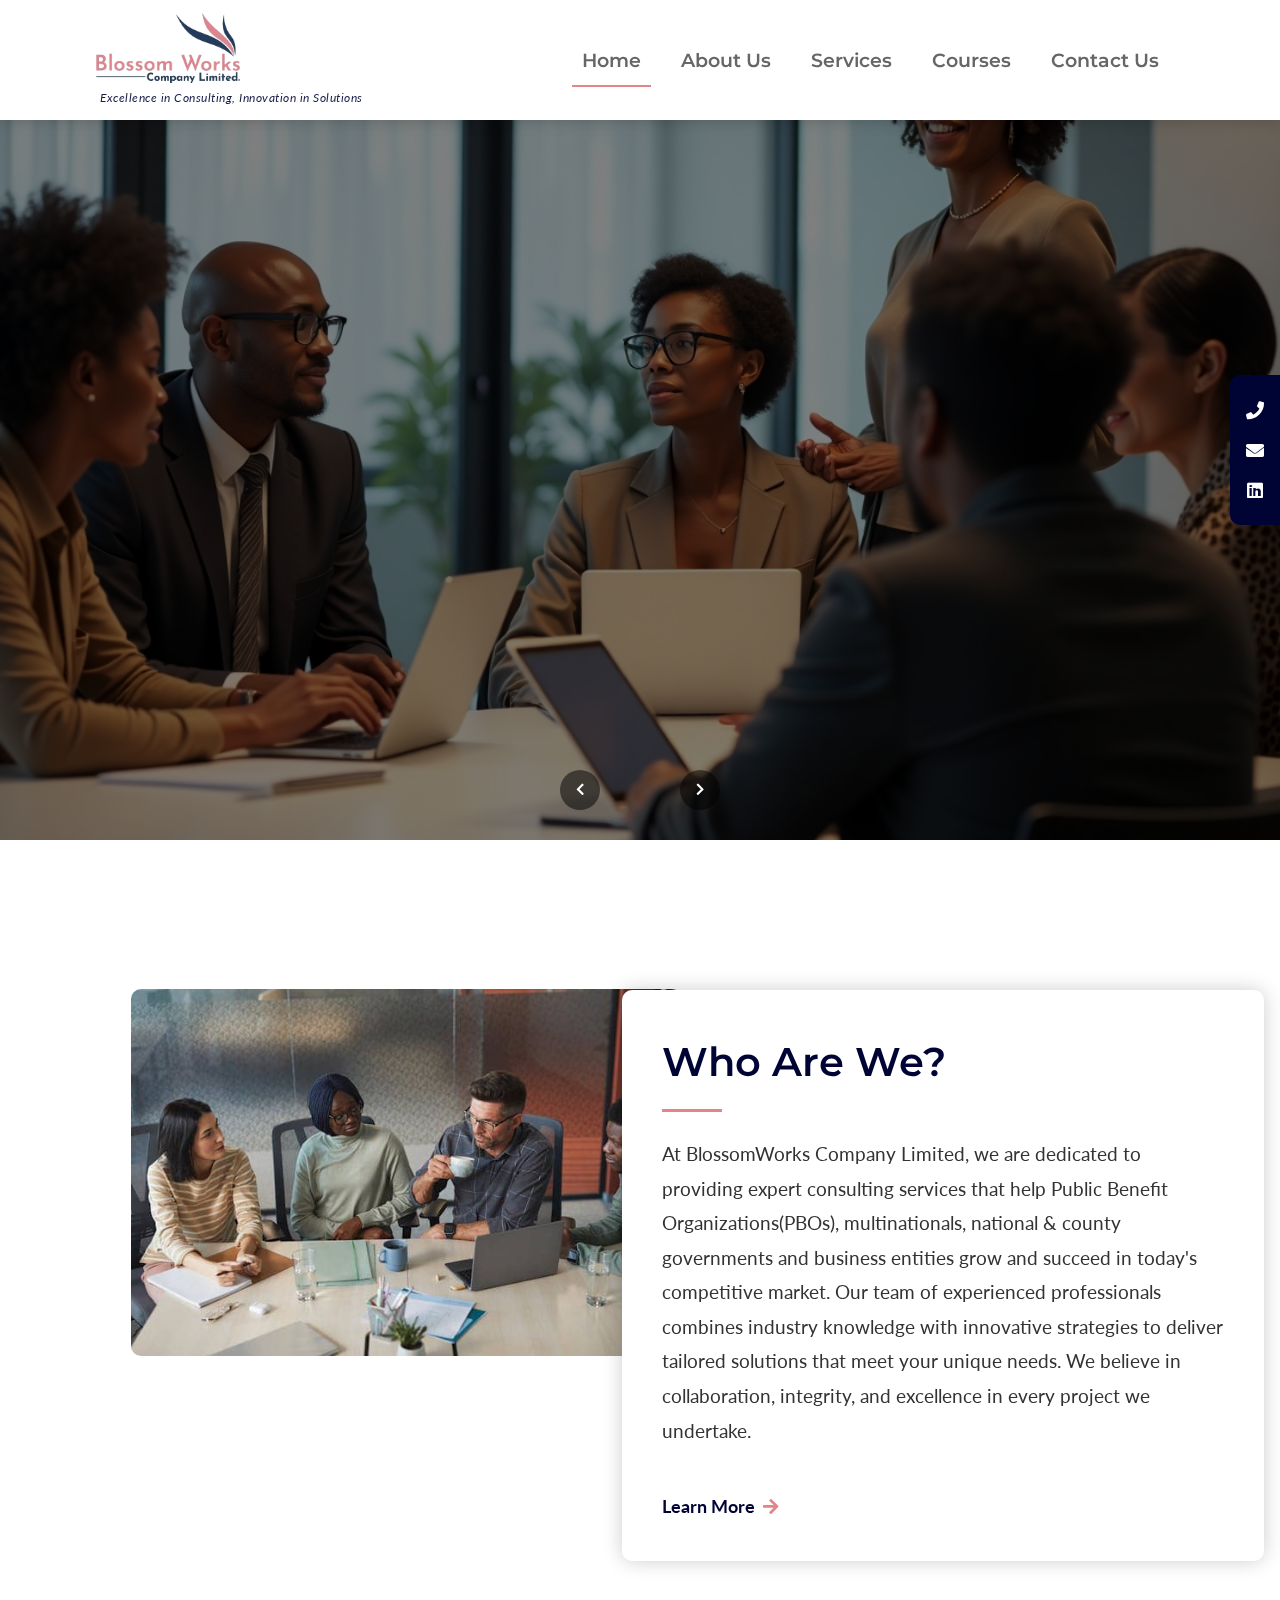
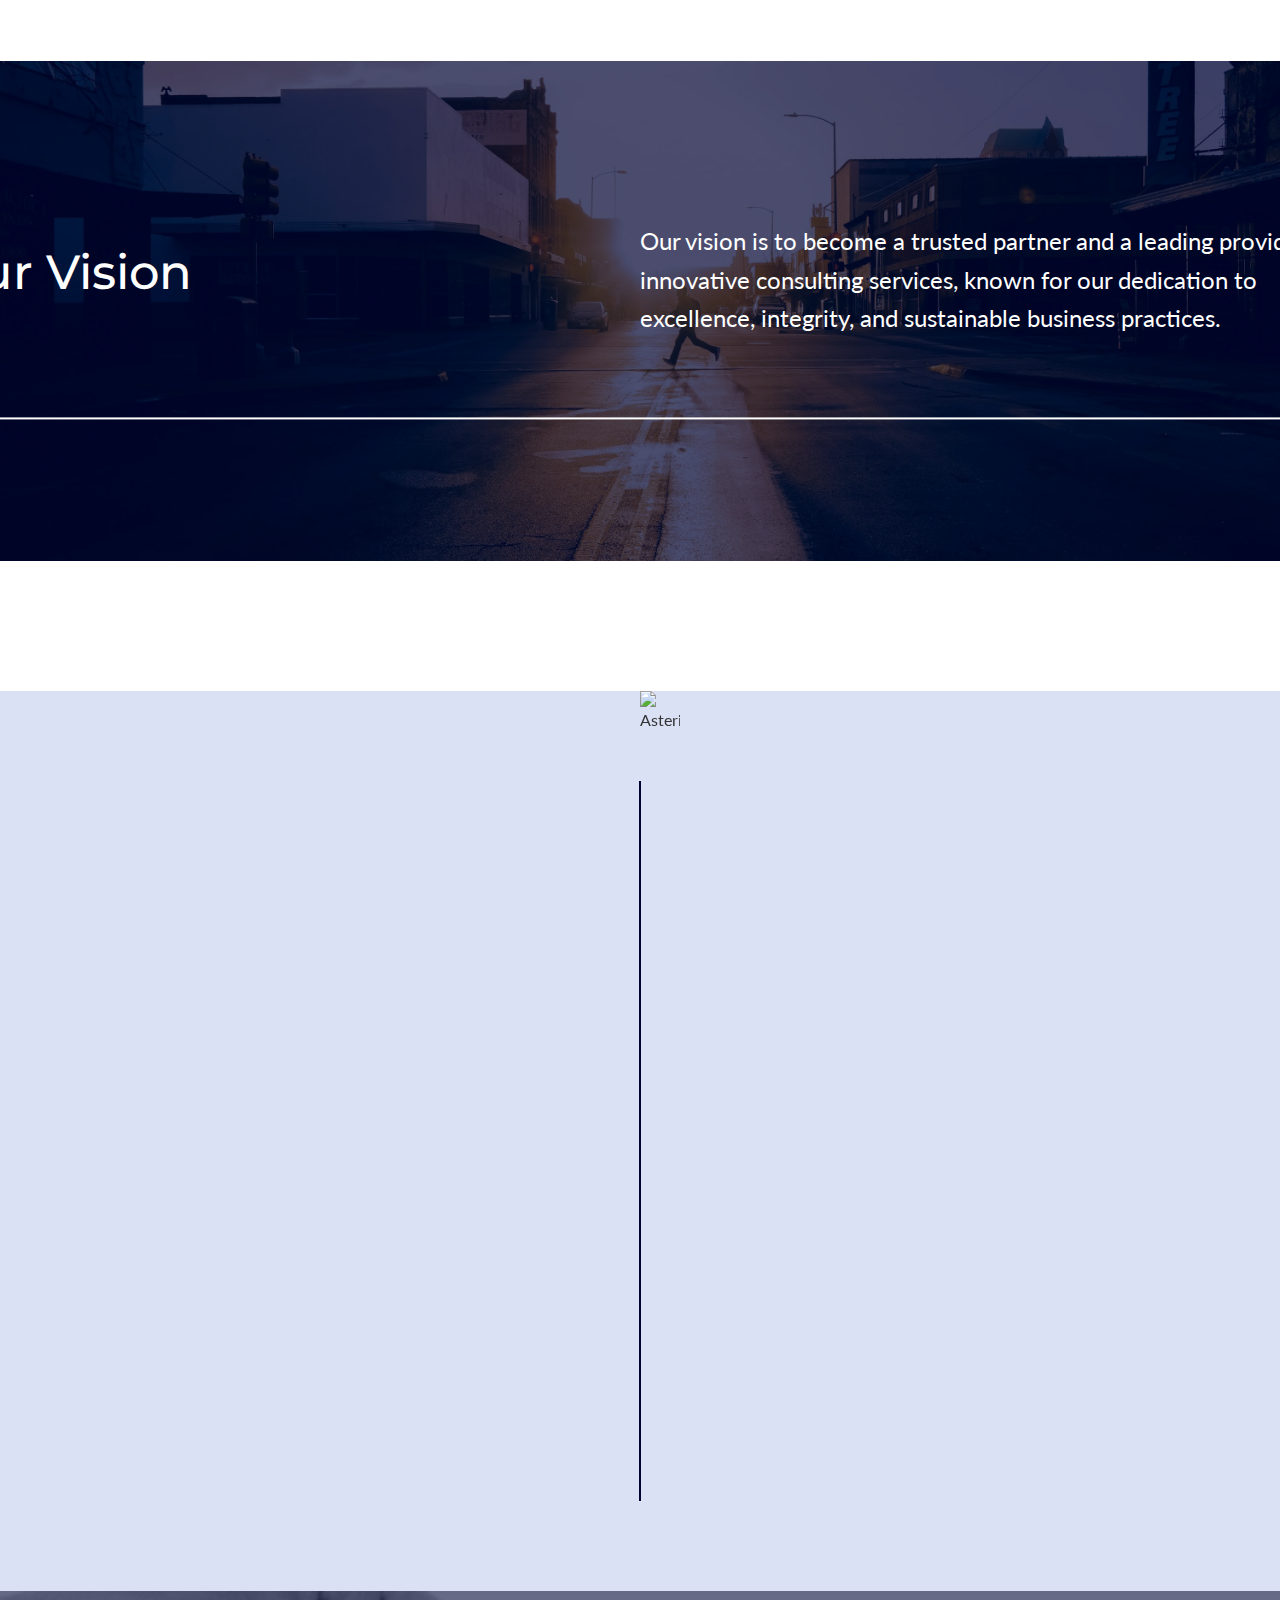
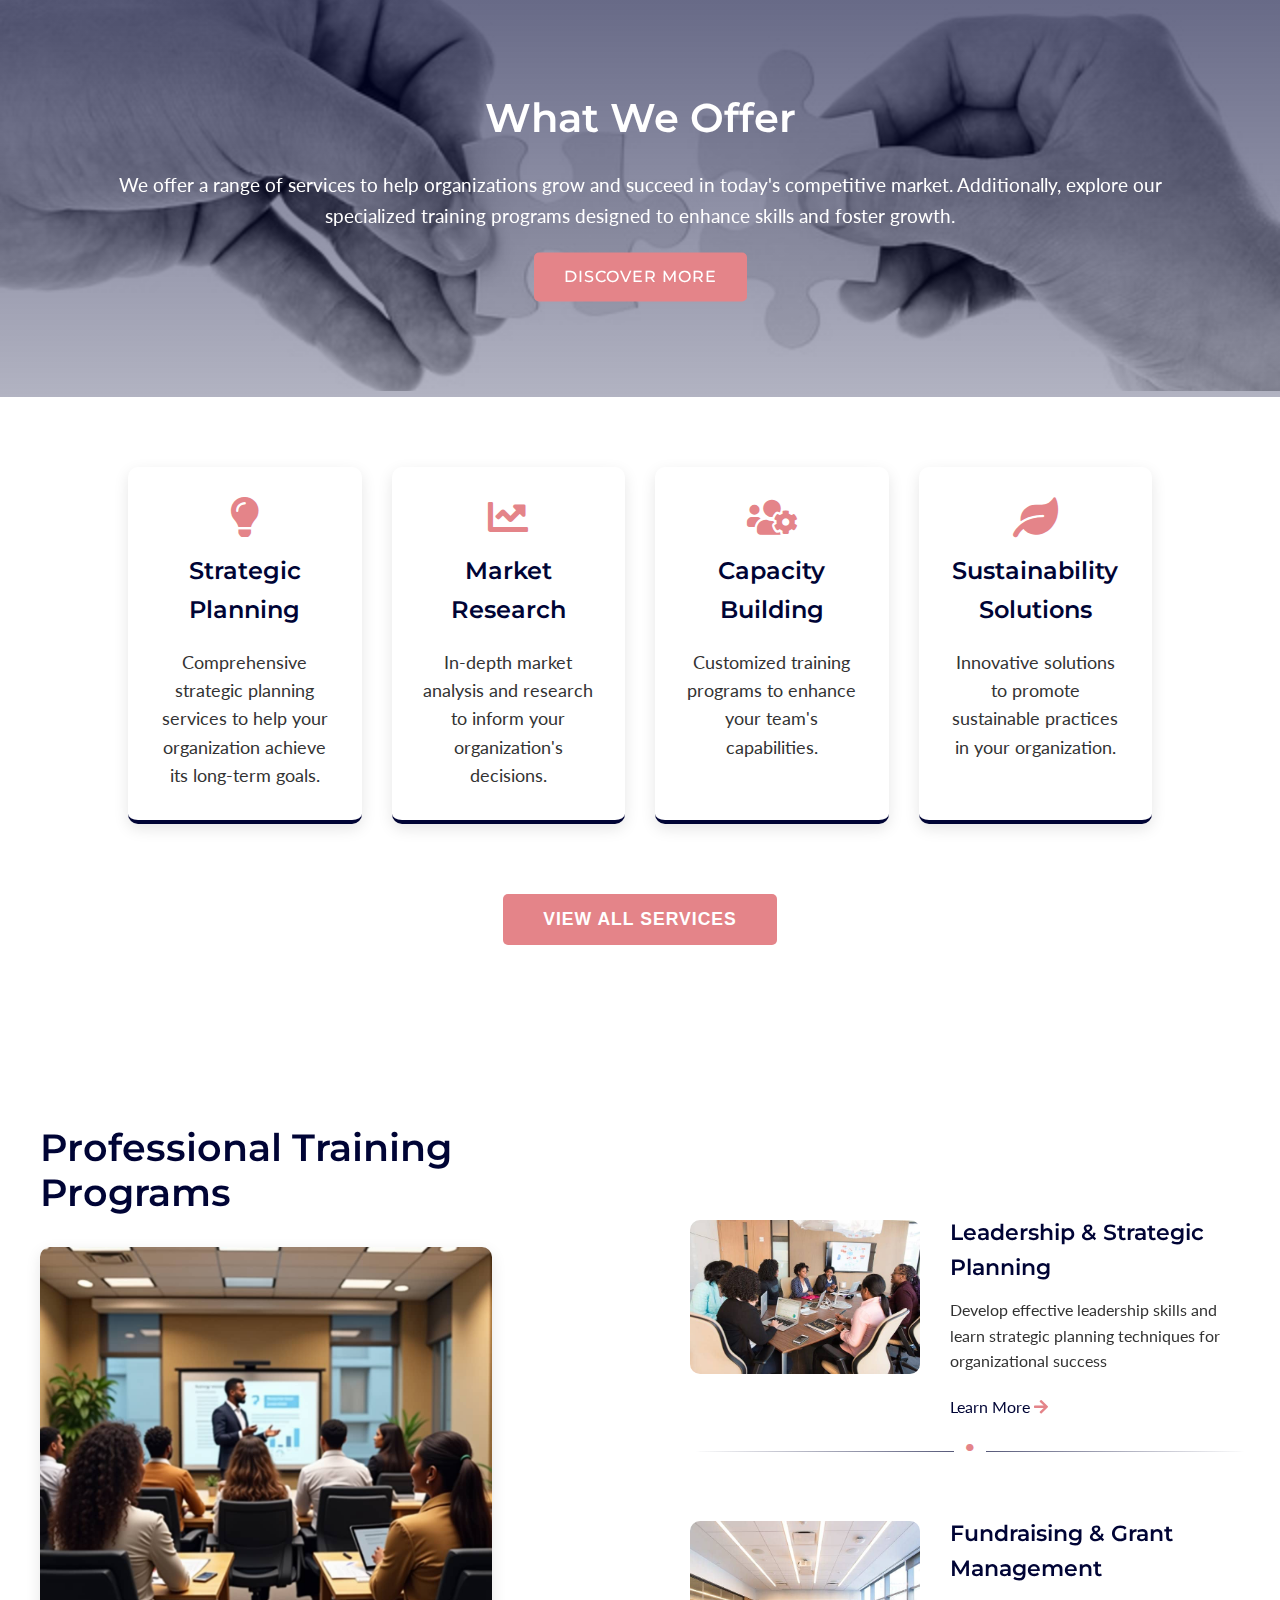
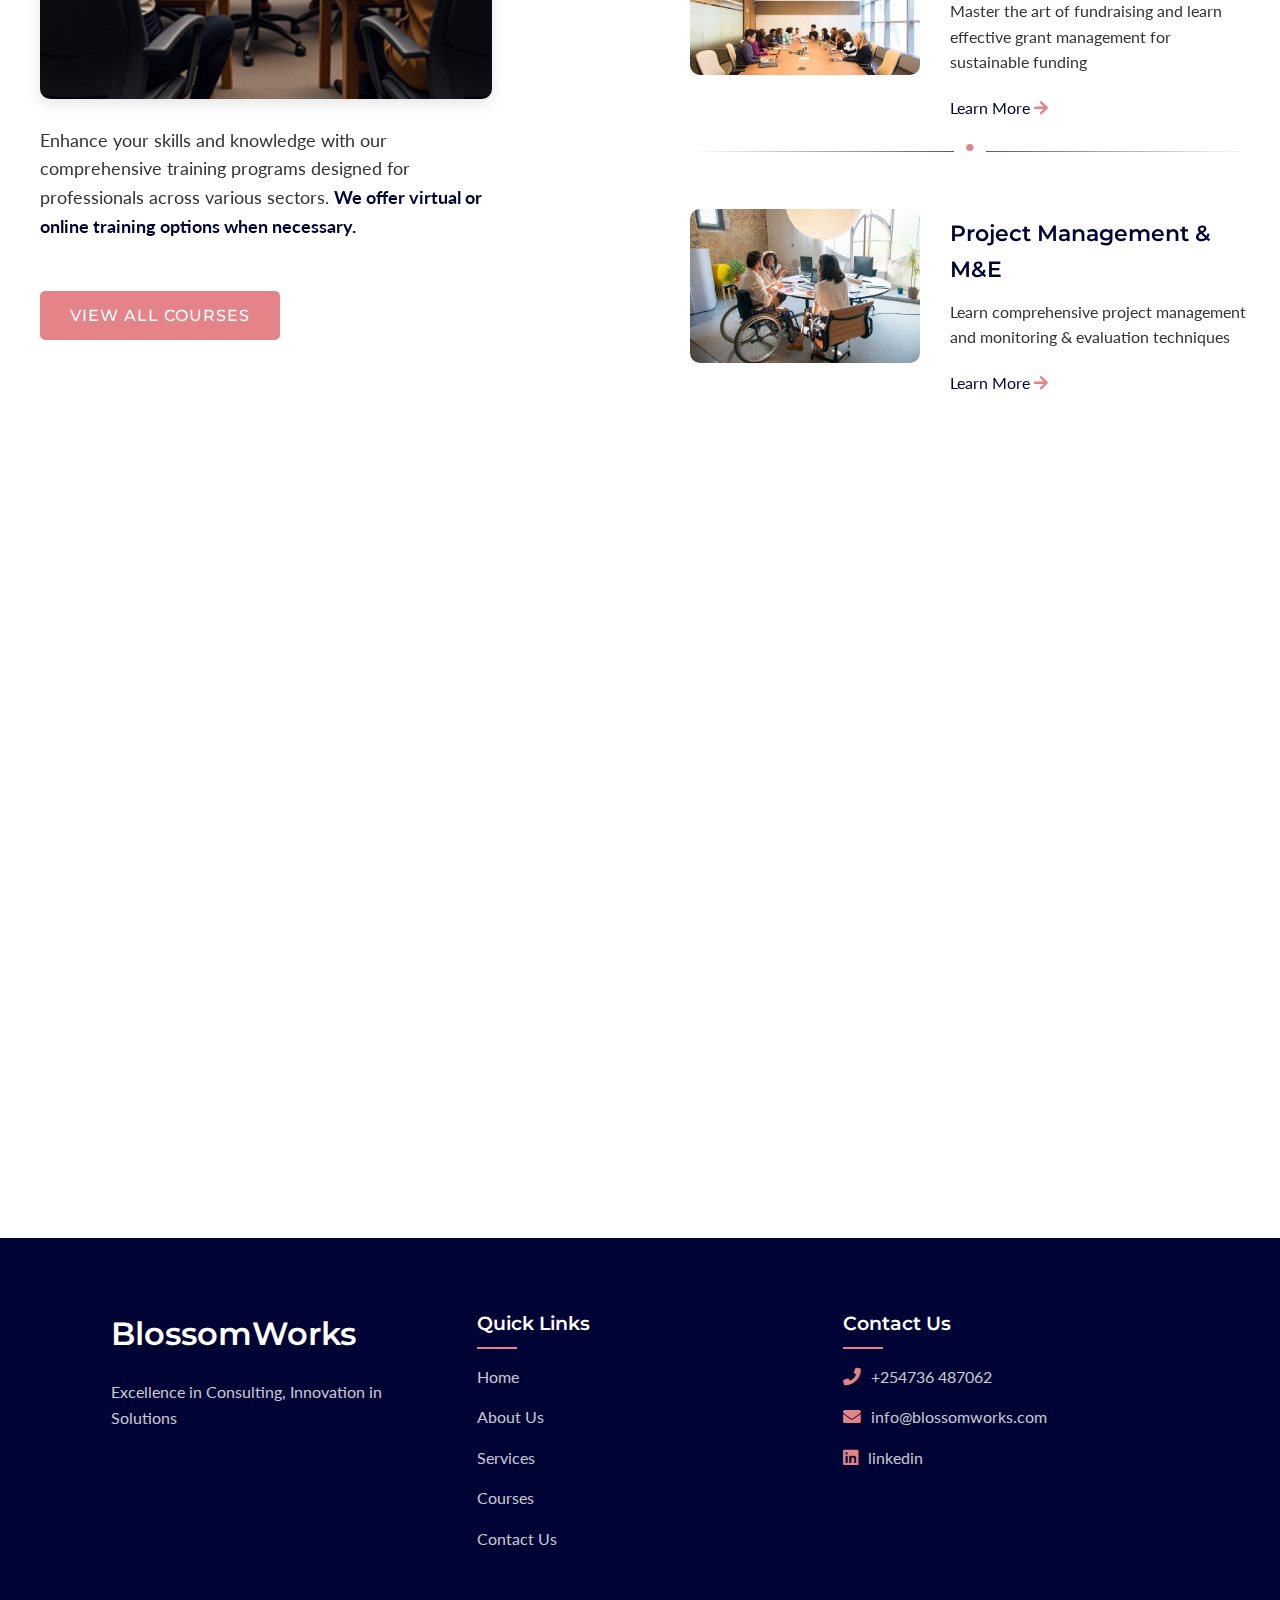
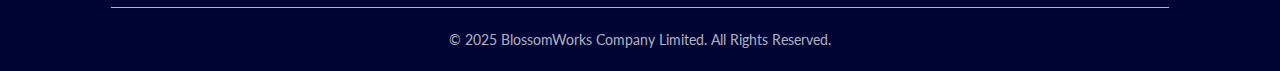
==== commit 81e749af: "added sitemap" ====
--- a/index.html
+++ b/index.html
@@ -8,9 +8,9 @@
     
     <!-- Favicon -->
     <link rel="icon" type="image/png" href="images/favicon.png">
-    <link rel="apple-touch-icon" sizes="180x180" href="images/favicon.png">
-    <link rel="icon" type="image/png" sizes="32x32" href="images/favicon.png">
-    <link rel="icon" type="image/png" sizes="16x16" href="images/favicon.png">
+    <link rel="apple-touch-icon" sizes="180x180" href="images/apple-touch-icon.png">
+    <link rel="icon" type="image/png" sizes="32x32" href="images/favicon-32x32.png">
+    <link rel="icon" type="image/png" sizes="16x16" href="images/favicon-16x16.png">
     <link rel="manifest" href="site.webmanifest">
     
     <!-- Fonts -->
--- a/css/style.css
+++ b/css/style.css
@@ -230,6 +230,7 @@
     font-weight: 600; /* Made slightly bolder for better visibility */
     position: relative;
     font-size: 1.2rem;
+    padding: 10px;
 }
 
 .nav-links ul li a:hover {
